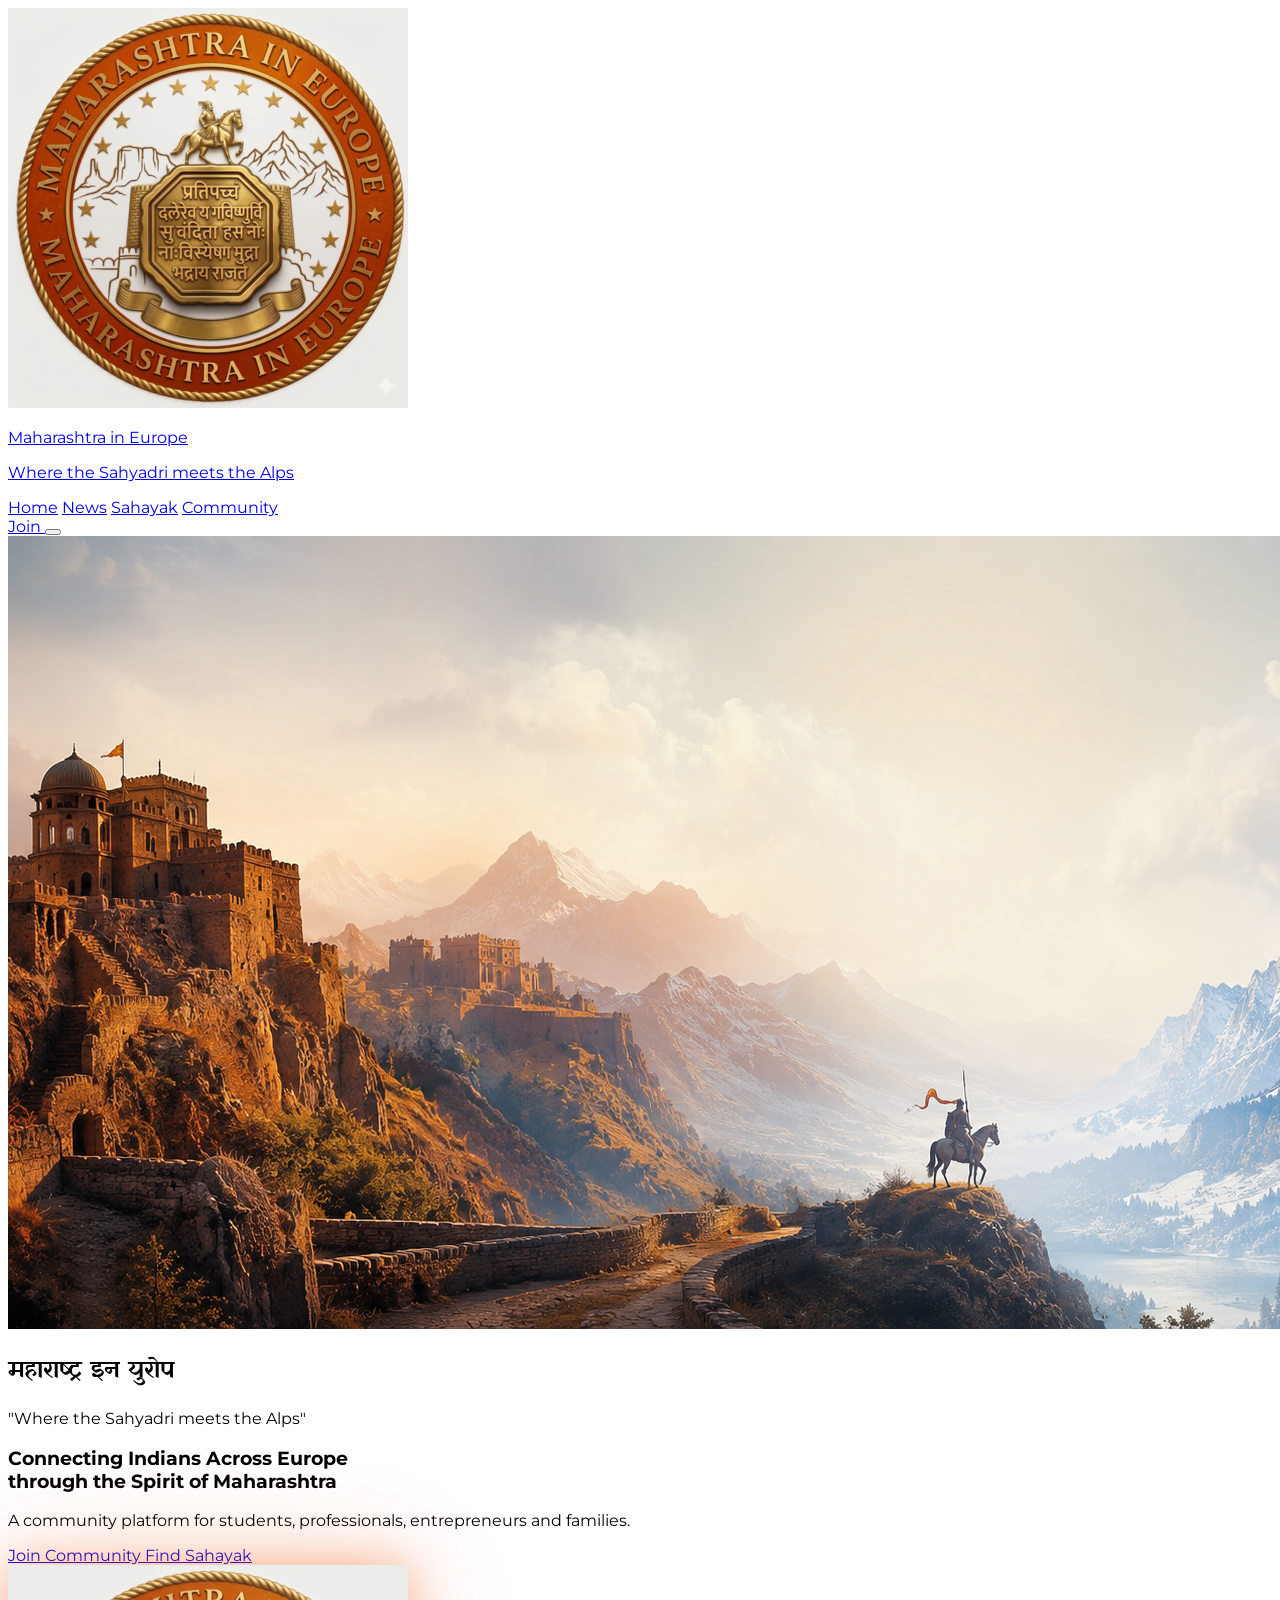
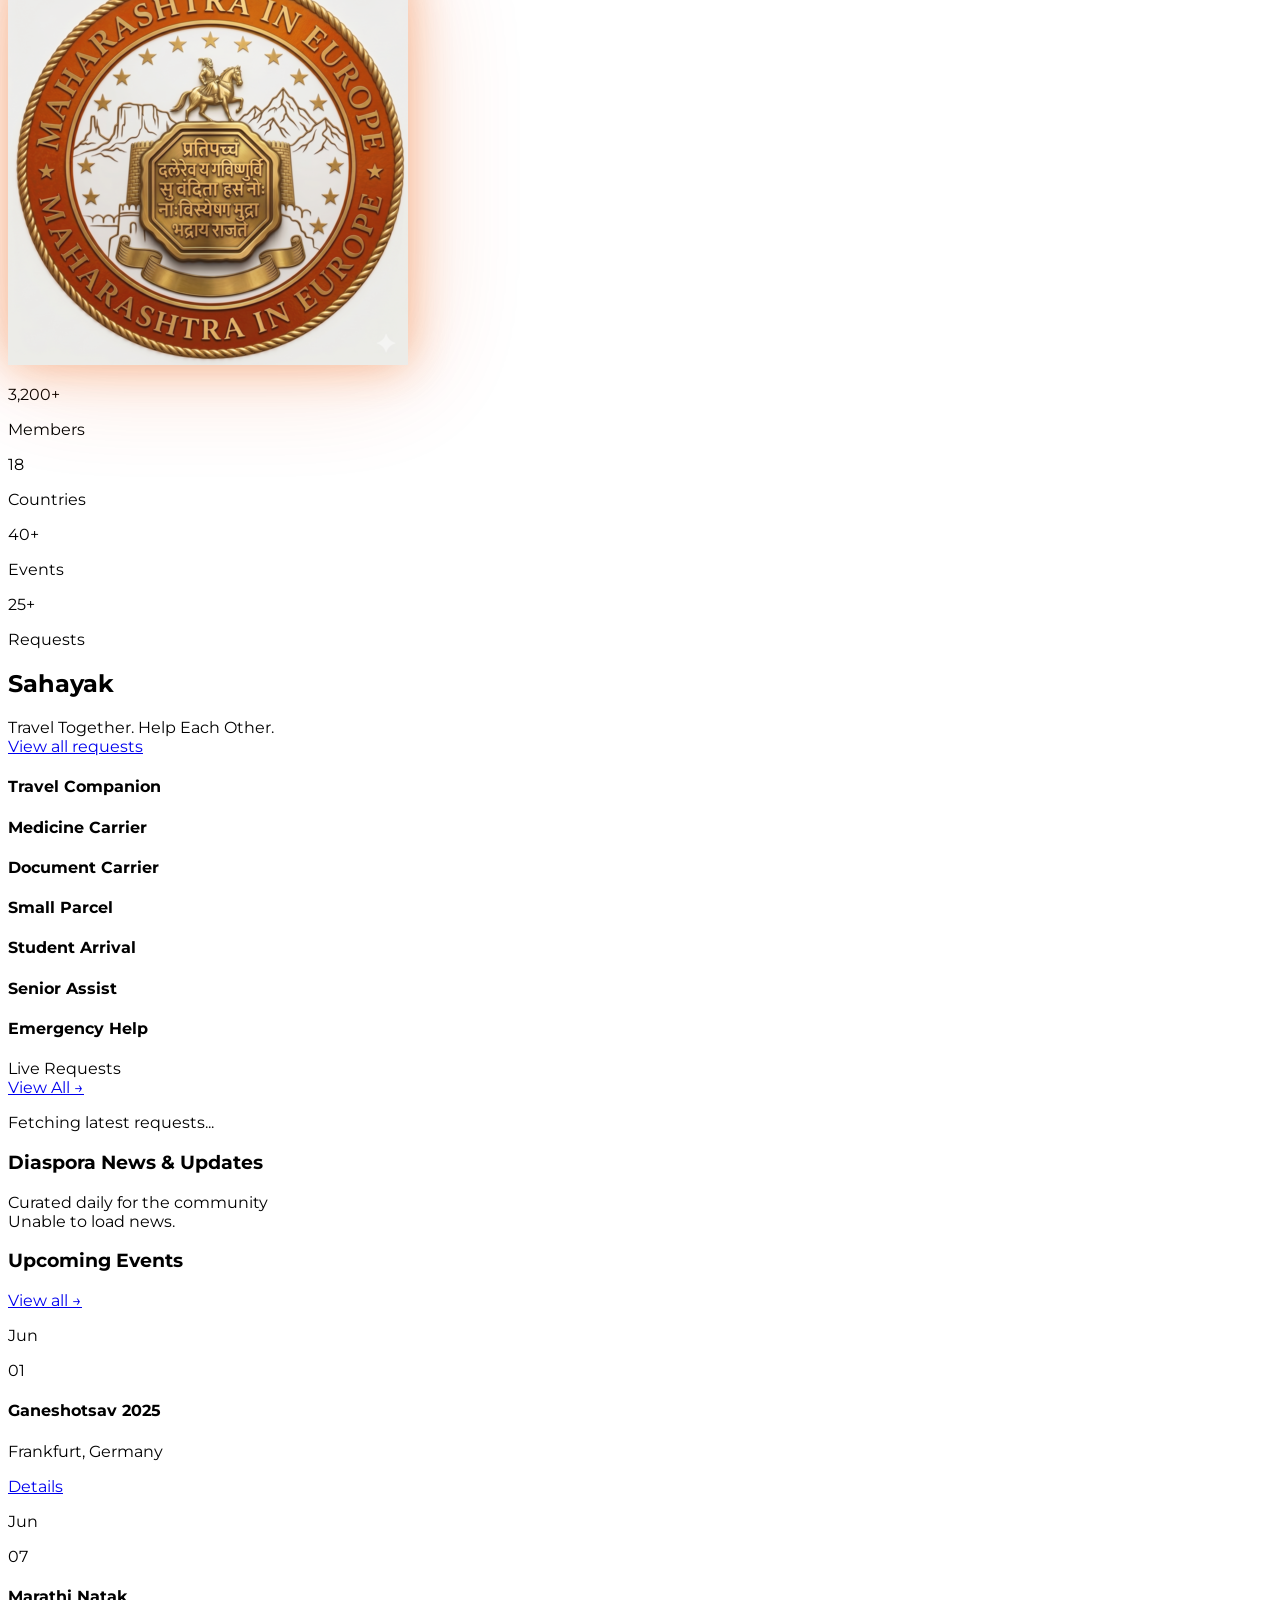
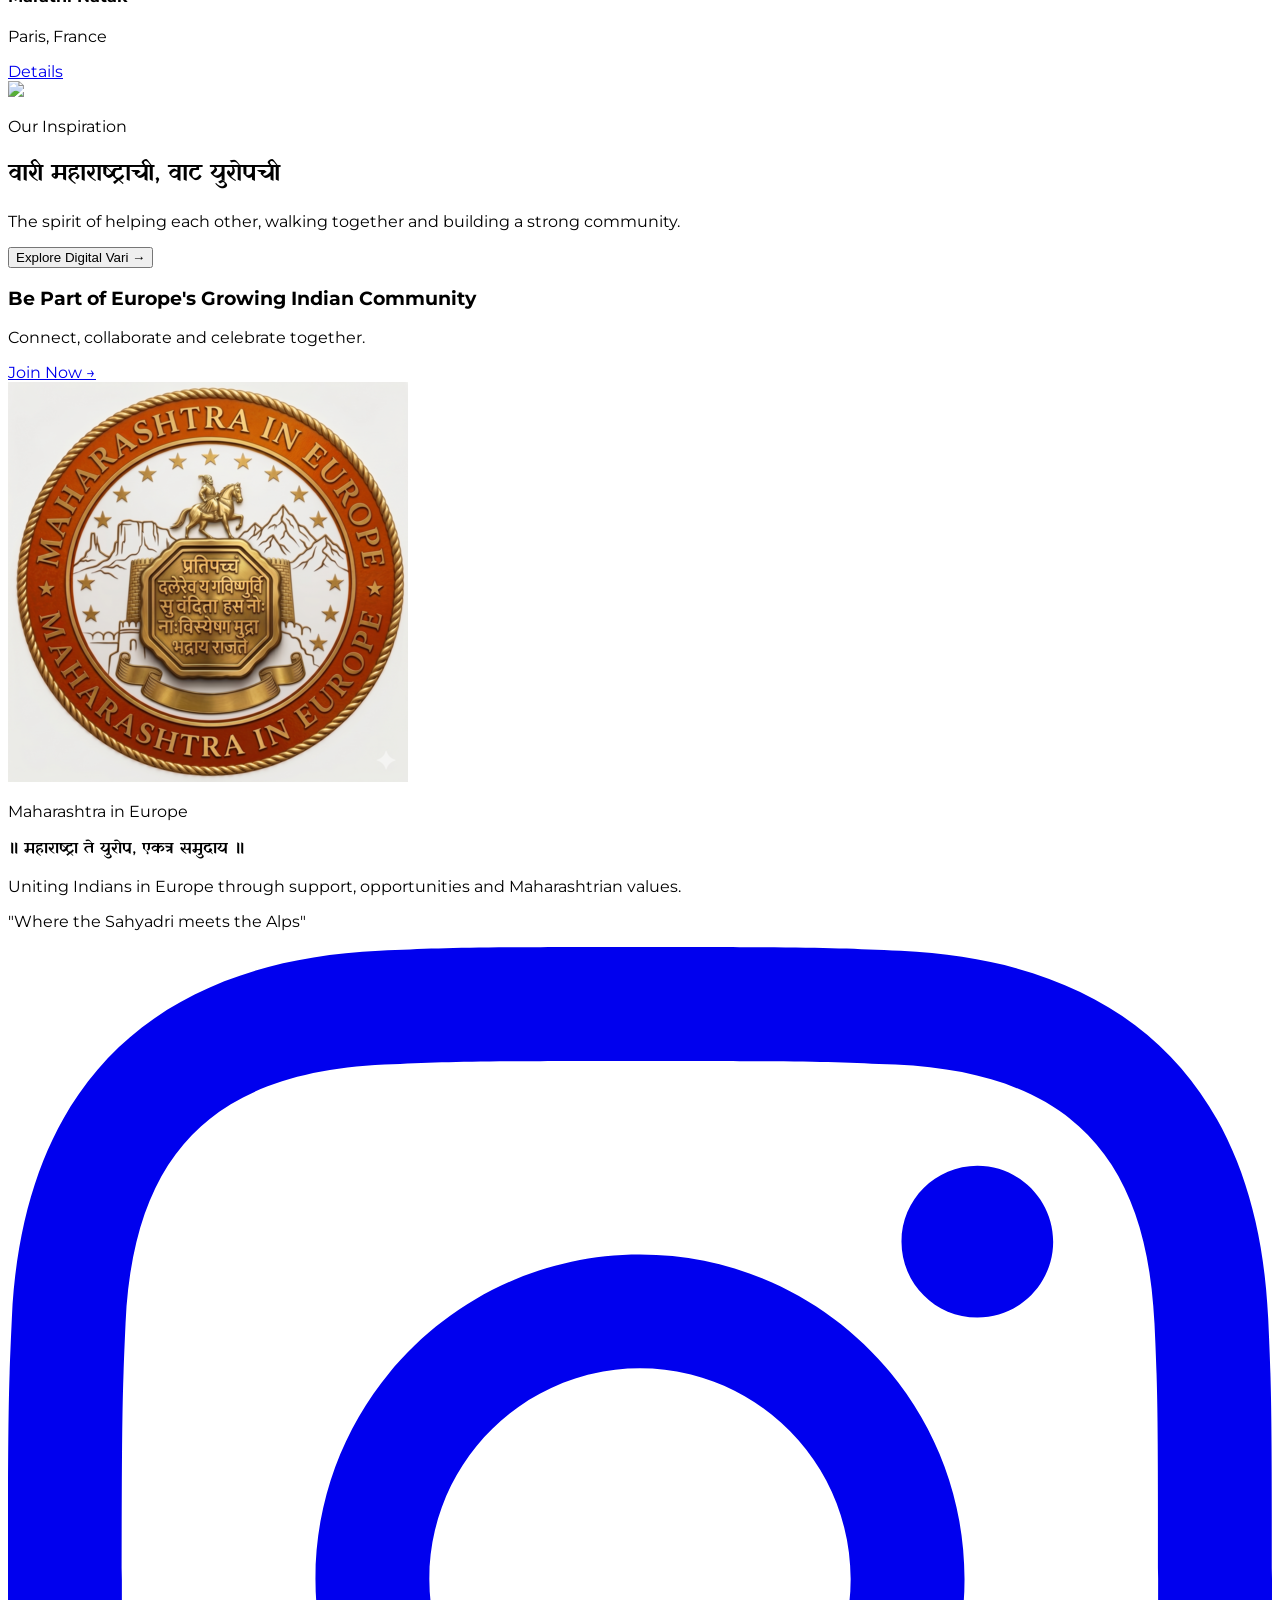
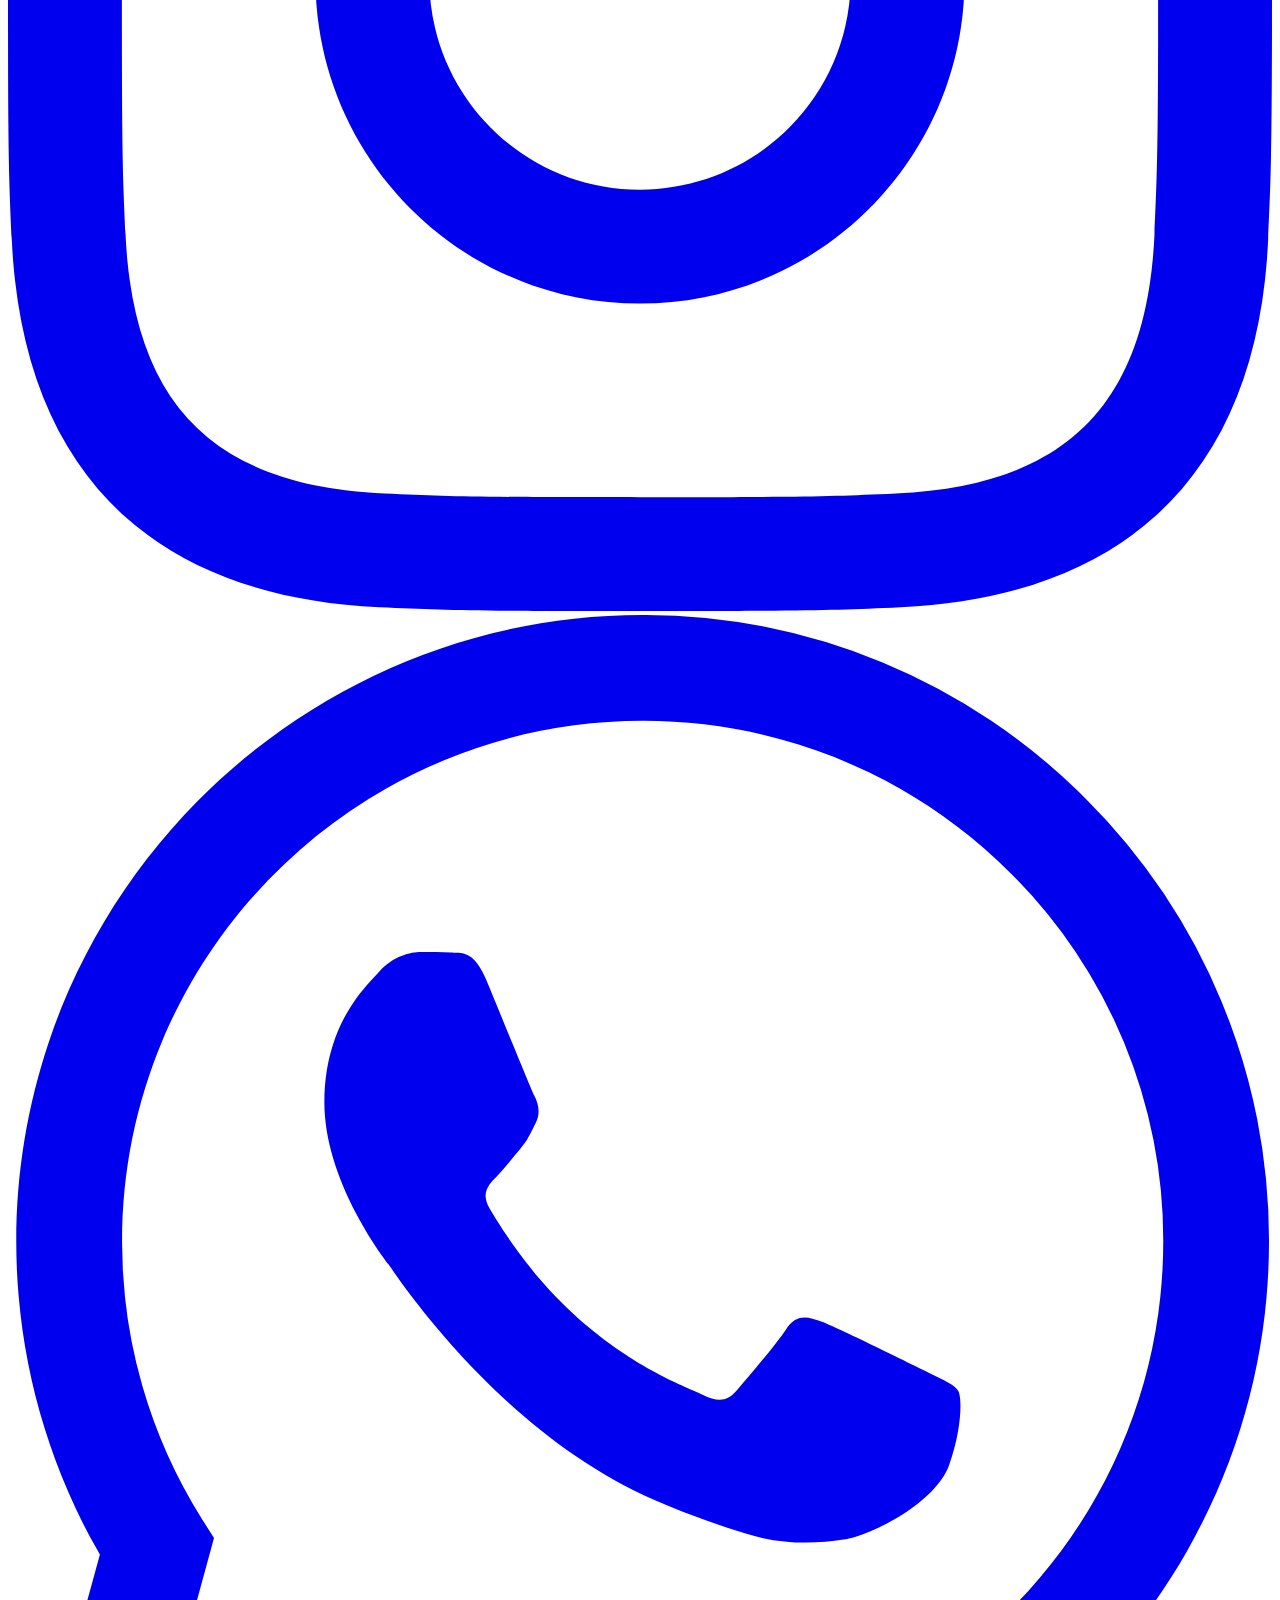
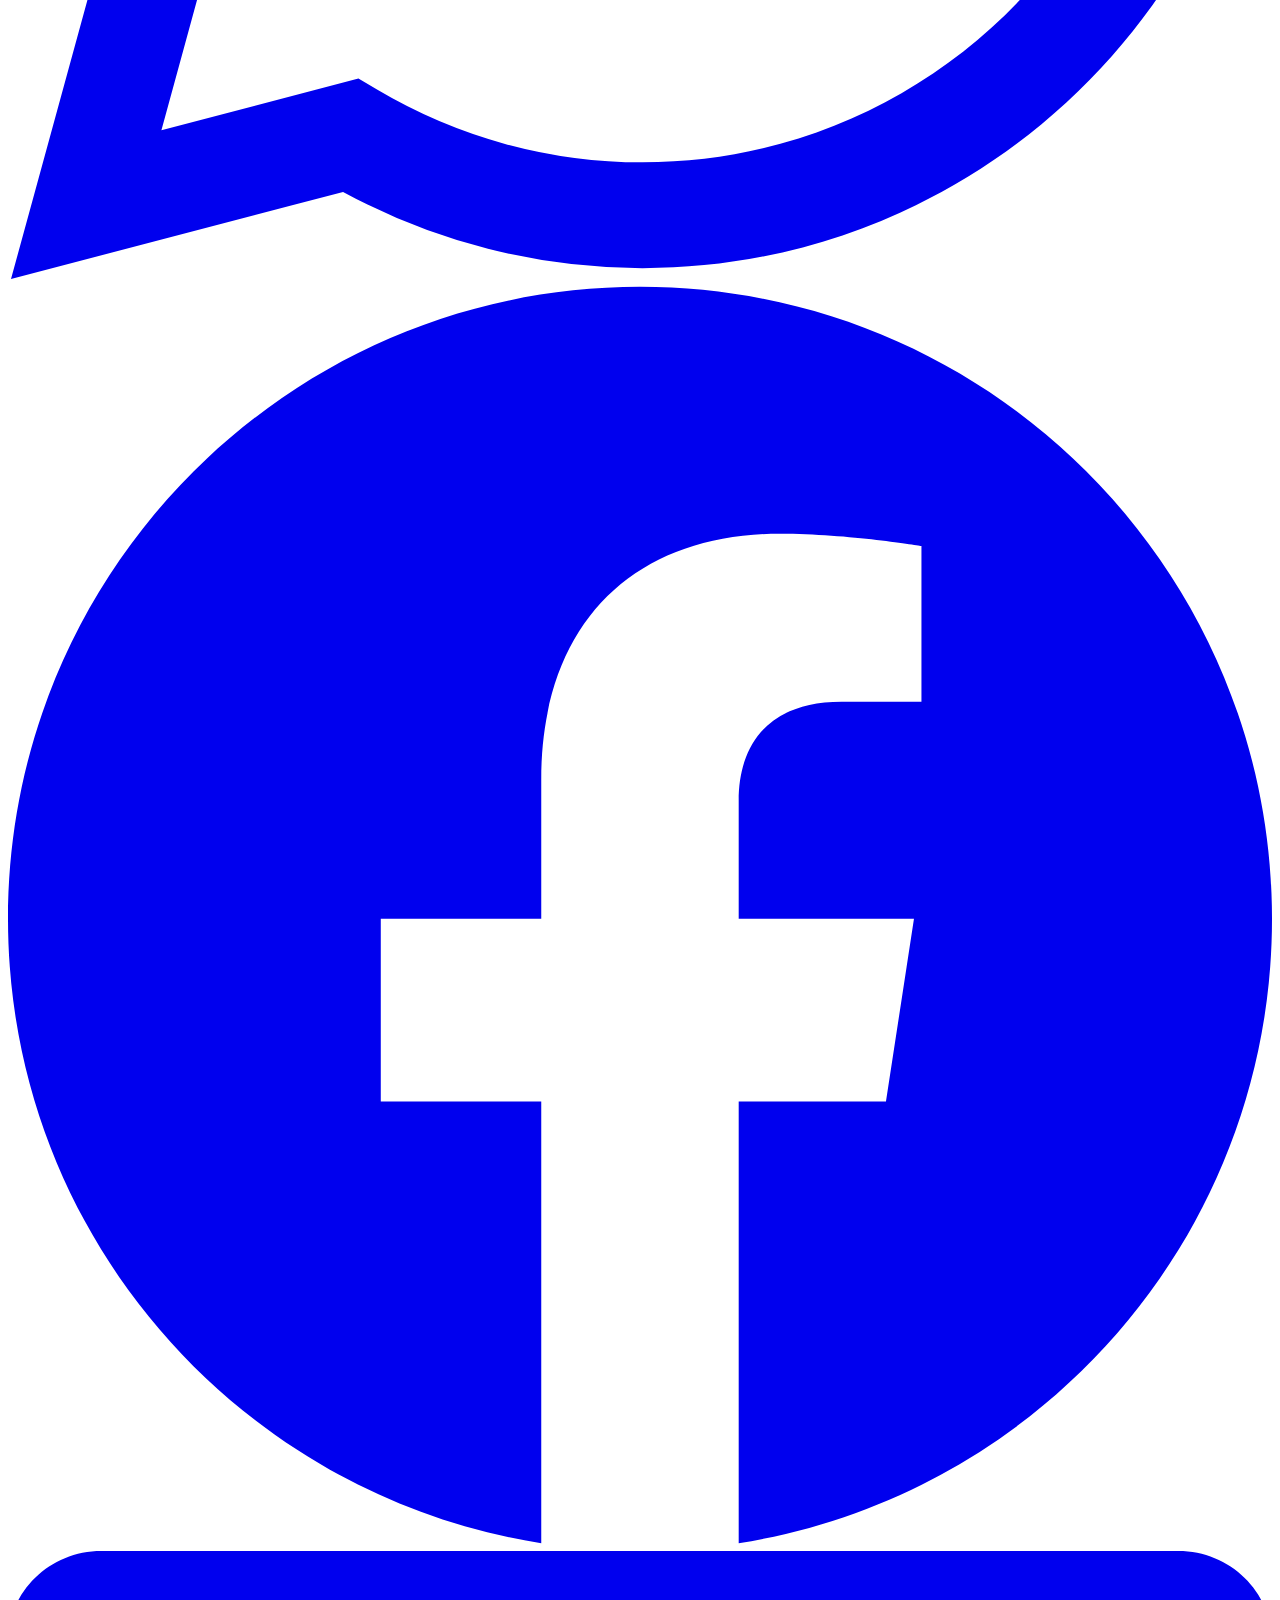
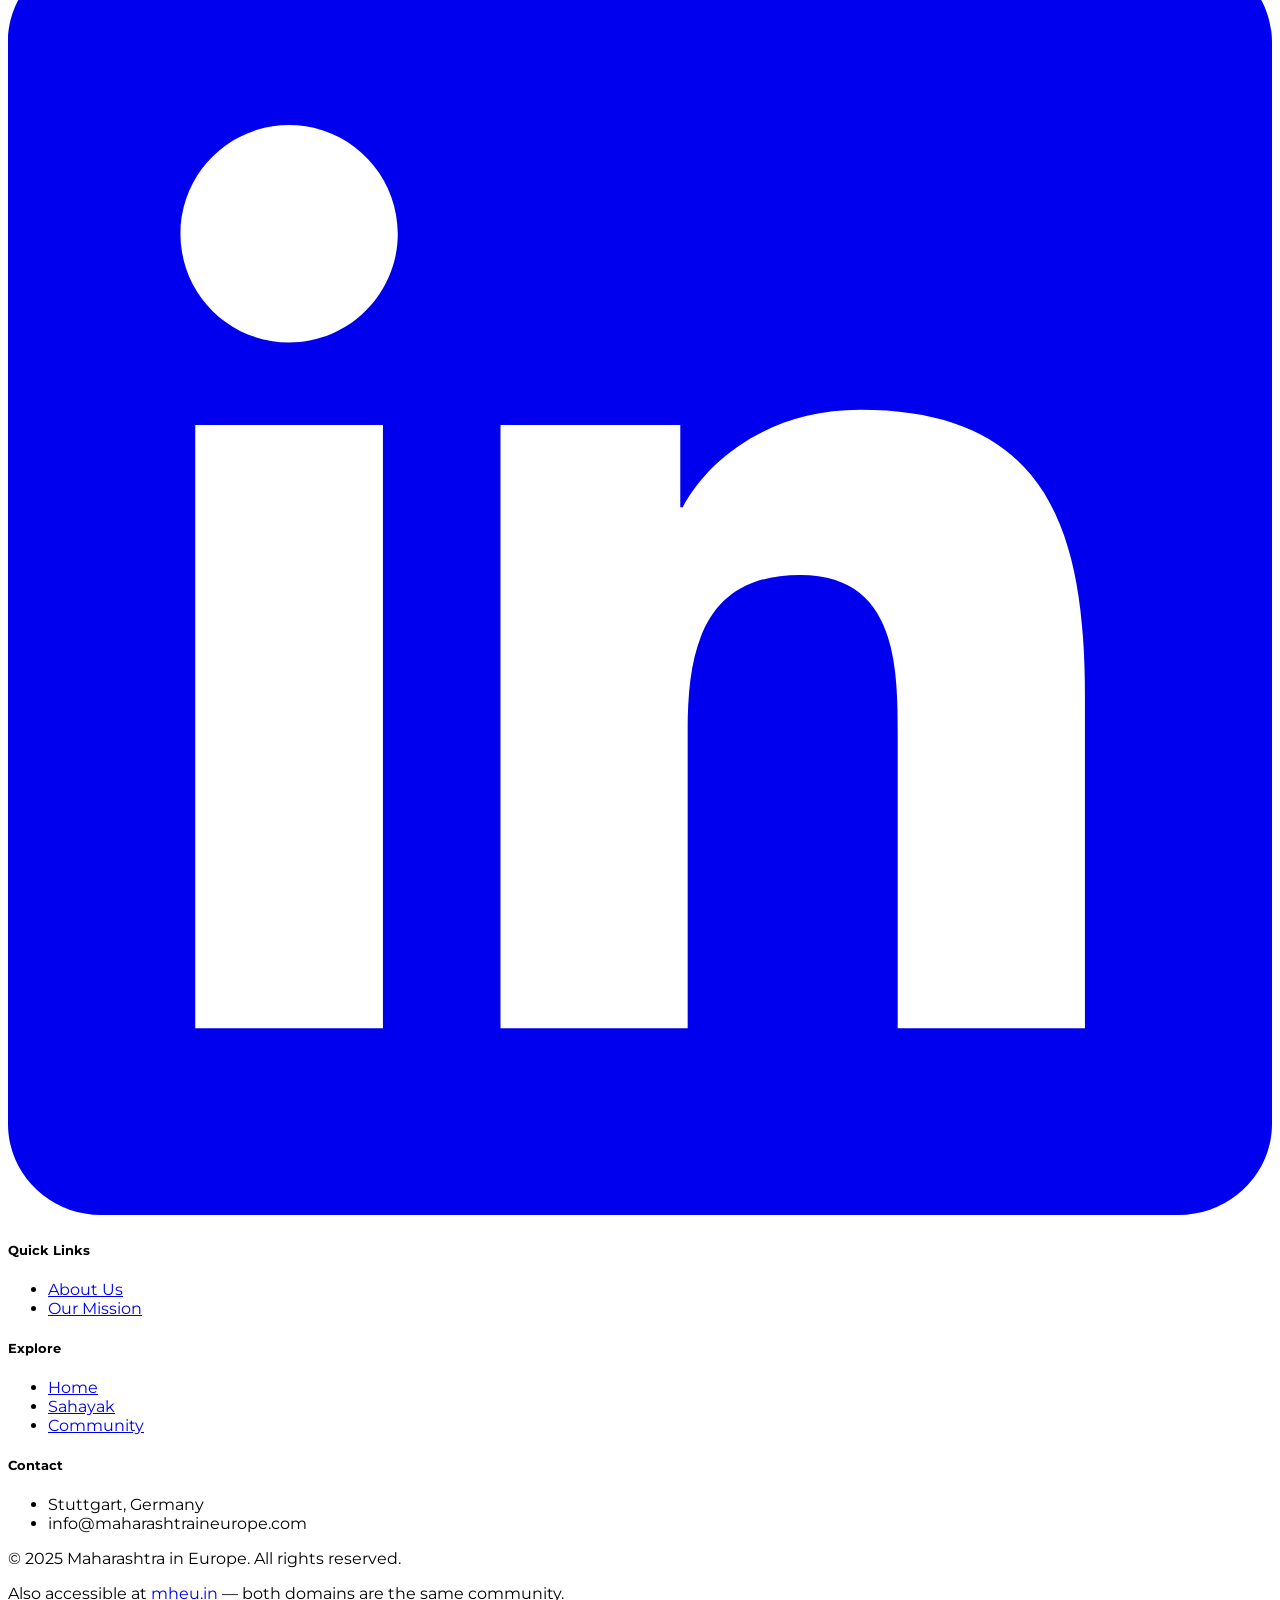
==== index.html @ b70b103e "sahayak update card" ====
<!DOCTYPE html>
<html lang="en">

<head>
    <meta charset="UTF-8">
    <meta name="viewport" content="width=device-width, initial-scale=1.0">
    <meta name="google-site-verification" content="wsmQLW2_pLG4c_HpZyT9VImdhASMoyEJ-IaETfawFTU" />
    <meta name="description"
        content="The definitive digital hub for Marathi expats across Europe. Where the Sahyadri meets the Alps." />
    <title>Maharashtra in Europe | Where the Sahyadri Meets the Alps</title>

    <!-- Open Graph / Facebook / WhatsApp -->
    <meta property="og:type" content="website">
    <meta property="og:url" content="https://maharashtraineurope.com/">
    <meta property="og:title" content="Maharashtra in Europe | Connecting Indians Across Europe">
    <meta property="og:description"
        content="A community platform for Indians in Europe, hosted by the Marathi community. Join us for travel, visa, and professional help.">
    <meta property="og:image" content="https://maharashtraineurope.com/assets/og-image.png">

    <!-- Twitter -->
    <meta property="twitter:card" content="summary_large_image">
    <meta property="twitter:url" content="https://maharashtraineurope.com/">
    <meta property="twitter:title" content="Maharashtra in Europe | Connecting Indians Across Europe">
    <meta property="twitter:description"
        content="A community platform for Indians in Europe, hosted by the Marathi community.">
    <meta property="twitter:image" content="https://maharashtraineurope.com/assets/og-image.png">

    <!-- SEO & Tab Icons -->
    <link rel="icon" type="image/x-icon" href="favicon.ico">
    <link rel="icon" type="image/png" sizes="192x192" href="assets/icon-192.png">
    <link rel="apple-touch-icon" href="assets/apple-touch-icon.png">

    <!-- Global Design System -->
    <link rel="stylesheet" href="assets/style.css">

    <!-- External Dependencies -->
    <script src="https://cdn.tailwindcss.com"></script>
    <link rel="preconnect" href="https://fonts.googleapis.com">
    <link rel="preconnect" href="https://fonts.gstatic.com" crossorigin>
    <link
        href="https://fonts.googleapis.com/css2?family=Montserrat:ital,wght@0,300;0,400;0,500;0,600;0,700;0,800;1,400;1,500;1,600;1,700&family=Yatra+One&display=swap"
        rel="stylesheet">
    <script src="https://unpkg.com/lucide@latest"></script>
</head>

<body class="bg-gray-50 text-gray-800">

    <!-- 1. NAVIGATION — injected by assets/navigation.js -->

    <!-- 2. HERO SECTION -->
    <section class="relative py-12 md:py-24 px-6 overflow-hidden text-white">
        <div class="absolute inset-0 z-0">
            <img src="assets/hero.png" alt="Maharashtra to Europe" class="w-full h-full object-cover">
            <div class="absolute inset-0 hero-overlay"></div>
        </div>

        <div class="max-w-7xl mx-auto relative z-10">
            <div class="flex flex-col md:flex-row items-center gap-8 md:gap-14 text-center md:text-left">

                <!-- Text content -->
                <div class="flex-1 order-2 md:order-1">
                    <h2 class="marathi text-4xl md:text-6xl font-bold text-orange-400 mb-3 drop-shadow-lg">महाराष्ट्र इन युरोप</h2>
                    <p class="text-orange-300 italic text-lg md:text-2xl font-semibold mb-5 drop-shadow-md tracking-wide">
                        "Where the Sahyadri meets the Alps"
                    </p>
                    <h3 class="text-xl md:text-3xl font-bold mb-6 leading-tight drop-shadow-md">Connecting Indians Across
                        Europe <br class="hidden md:block">through the Spirit of Maharashtra</h3>
                    <p class="text-gray-200 mb-8 text-base md:text-lg max-w-lg mx-auto md:mx-0 opacity-90">A community platform
                        for students, professionals, entrepreneurs and families.</p>
                    <div class="flex flex-col sm:flex-row justify-center md:justify-start gap-4">
                        <a href="https://www.instagram.com/mheu.in?igsh=cDcwYnozOGRvNTRm&utm_source=qr" target="_blank"
                            class="bg-orange-600 text-white px-8 py-3 rounded-lg font-bold flex items-center justify-center gap-2 hover:bg-orange-700 transition shadow-xl">
                            <i data-lucide="users" class="w-5 h-5"></i> Join Community
                        </a>
                        <a href="/sahayak/"
                            class="bg-white text-gray-800 px-8 py-3 rounded-lg font-bold flex items-center justify-center gap-2 hover:bg-gray-100 transition shadow-xl">
                            <i data-lucide="hand-helping" class="w-5 h-5 text-orange-600"></i> Find Sahayak
                        </a>
                    </div>
                </div>

                <!-- Large logo — Option C -->
                <div class="order-1 md:order-2 flex-shrink-0">
                    <div class="relative inline-block">
                        <div class="absolute inset-0 rounded-full bg-orange-400/20 blur-2xl scale-125"></div>
                        <img src="assets/logo.png" alt="Maharashtra in Europe"
                            class="relative w-36 h-36 md:w-48 md:h-48 object-contain rounded-full"
                            style="filter: drop-shadow(0 0 24px rgba(234,88,12,0.45)) drop-shadow(0 0 60px rgba(234,88,12,0.2)); opacity: 0.95;">
                    </div>
                </div>

            </div>
        </div>
    </section>

    <!-- 3. COMMUNITY PULSE -->
    <section class="max-w-7xl mx-auto -mt-8 md:-mt-12 px-4 md:px-6 relative z-20">
        <div class="grid grid-cols-2 md:grid-cols-4 gap-3 md:gap-4">
            <div
                class="bg-white p-4 md:p-6 rounded-2xl flex items-center gap-3 md:gap-4 shadow-lg border border-gray-100">
                <div class="bg-orange-100 p-2 md:p-3 rounded-full text-orange-600"><i data-lucide="users"
                        class="w-4 h-4 md:w-5 md:h-5"></i></div>
                <div>
                    <p class="text-lg md:text-xl font-bold">3,200+</p>
                    <p class="text-[10px] md:text-xs text-gray-500 uppercase">Members</p>
                </div>
            </div>
            <div
                class="bg-white p-4 md:p-6 rounded-2xl flex items-center gap-3 md:gap-4 shadow-lg border border-gray-100">
                <div class="bg-orange-100 p-2 md:p-3 rounded-full text-orange-600"><i data-lucide="globe"
                        class="w-4 h-4 md:w-5 md:h-5"></i></div>
                <div>
                    <p class="text-lg md:text-xl font-bold">18</p>
                    <p class="text-[10px] md:text-xs text-gray-500 uppercase">Countries</p>
                </div>
            </div>
            <div
                class="bg-white p-4 md:p-6 rounded-2xl flex items-center gap-3 md:gap-4 shadow-lg border border-gray-100">
                <div class="bg-orange-100 p-2 md:p-3 rounded-full text-orange-600"><i data-lucide="calendar"
                        class="w-4 h-4 md:w-5 md:h-5"></i></div>
                <div>
                    <p class="text-lg md:text-xl font-bold">40+</p>
                    <p class="text-[10px] md:text-xs text-gray-500 uppercase">Events</p>
                </div>
            </div>
            <div
                class="bg-white p-4 md:p-6 rounded-2xl flex items-center gap-3 md:gap-4 shadow-lg border border-gray-100">
                <div class="bg-orange-100 p-2 md:p-3 rounded-full text-orange-600"><i data-lucide="heart"
                        class="w-4 h-4 md:w-5 md:h-5"></i></div>
                <div>
                    <p class="text-lg md:text-xl font-bold">25+</p>
                    <p class="text-[10px] md:text-xs text-gray-500 uppercase">Requests</p>
                </div>
            </div>
        </div>
    </section>

    <!-- 4. SAHAYAK SERVICES -->
    <section class="max-w-7xl mx-auto py-12 md:py-20 px-4 md:px-6">
        <div class="flex flex-col md:flex-row justify-between items-center mb-8 gap-4">
            <div class="flex items-center gap-2 text-center md:text-left">
                <i data-lucide="hand-helping" class="text-orange-600"></i>
                <h2 class="text-xl font-bold uppercase tracking-wide">Sahayak</h2>
                <span class="text-gray-500 ml-2 font-normal hidden sm:inline">Travel Together. Help Each Other.</span>
            </div>
            <a href="/sahayak/" class="text-orange-600 text-sm font-semibold flex items-center gap-1">View all requests
                <i data-lucide="arrow-right" class="w-4 h-4"></i></a>
        </div>
        <div class="grid grid-cols-2 md:grid-cols-7 gap-3 md:gap-4">
            <div
                class="bg-white p-4 md:p-6 rounded-2xl text-center border border-gray-100 shadow-sm hover:shadow-md transition cursor-pointer group">
                <div
                    class="bg-blue-50 w-10 h-10 md:w-12 md:h-12 rounded-full flex items-center justify-center mx-auto mb-3 text-blue-600 group-hover:bg-blue-600 group-hover:text-white transition">
                    <i data-lucide="plane" class="w-5 h-5"></i>
                </div>
                <h4 class="font-bold text-[11px] md:text-xs">Travel Companion</h4>
            </div>
            <div
                class="bg-white p-4 md:p-6 rounded-2xl text-center border border-gray-100 shadow-sm hover:shadow-md transition cursor-pointer group">
                <div
                    class="bg-green-50 w-10 h-10 md:w-12 md:h-12 rounded-full flex items-center justify-center mx-auto mb-3 text-green-600 group-hover:bg-green-600 group-hover:text-white transition">
                    <i data-lucide="pill" class="w-5 h-5"></i>
                </div>
                <h4 class="font-bold text-[11px] md:text-xs">Medicine Carrier</h4>
            </div>
            <div
                class="bg-white p-4 md:p-6 rounded-2xl text-center border border-gray-100 shadow-sm hover:shadow-md transition cursor-pointer group">
                <div
                    class="bg-purple-50 w-10 h-10 md:w-12 md:h-12 rounded-full flex items-center justify-center mx-auto mb-3 text-purple-600 group-hover:bg-purple-600 group-hover:text-white transition">
                    <i data-lucide="file-text" class="w-5 h-5"></i>
                </div>
                <h4 class="font-bold text-[11px] md:text-xs">Document Carrier</h4>
            </div>
            <div
                class="bg-white p-4 md:p-6 rounded-2xl text-center border border-gray-100 shadow-sm hover:shadow-md transition cursor-pointer group">
                <div
                    class="bg-orange-50 w-10 h-10 md:w-12 md:h-12 rounded-full flex items-center justify-center mx-auto mb-3 text-orange-600 group-hover:bg-orange-600 group-hover:text-white transition">
                    <i data-lucide="package" class="w-5 h-5"></i>
                </div>
                <h4 class="font-bold text-[11px] md:text-xs">Small Parcel</h4>
            </div>
            <div
                class="bg-white p-4 md:p-6 rounded-2xl text-center border border-gray-100 shadow-sm hover:shadow-md transition cursor-pointer group">
                <div
                    class="bg-indigo-50 w-10 h-10 md:w-12 md:h-12 rounded-full flex items-center justify-center mx-auto mb-3 text-indigo-600 group-hover:bg-indigo-600 group-hover:text-white transition">
                    <i data-lucide="graduation-cap" class="w-5 h-5"></i>
                </div>
                <h4 class="font-bold text-[11px] md:text-xs">Student Arrival</h4>
            </div>
            <div
                class="bg-white p-4 md:p-6 rounded-2xl text-center border border-gray-100 shadow-sm hover:shadow-md transition cursor-pointer group">
                <div
                    class="bg-red-50 w-10 h-10 md:w-12 md:h-12 rounded-full flex items-center justify-center mx-auto mb-3 text-red-600 group-hover:bg-red-600 group-hover:text-white transition">
                    <i data-lucide="user-check" class="w-5 h-5"></i>
                </div>
                <h4 class="font-bold text-[11px] md:text-xs">Senior Assist</h4>
            </div>
            <div
                class="bg-white p-4 md:p-6 rounded-2xl text-center border border-gray-100 shadow-sm hover:shadow-md transition cursor-pointer group">
                <div
                    class="bg-gray-100 w-10 h-10 md:w-12 md:h-12 rounded-full flex items-center justify-center mx-auto mb-3 text-gray-600 group-hover:bg-gray-600 group-hover:text-white transition">
                    <i data-lucide="shield-alert" class="w-5 h-5"></i>
                </div>
                <h4 class="font-bold text-[11px] md:text-xs">Emergency Help</h4>
            </div>
        </div>
    </section>

    <!-- 5. LIVE REQUESTS (Automated) -->
    <section class="max-w-7xl mx-auto py-6 px-4 md:px-6">
        <div class="bg-white p-4 rounded-2xl border border-gray-200 shadow-sm">
            <div class="flex items-center justify-between mb-4">
                <div class="flex items-center gap-2 font-bold text-sm">
                    Live Requests <span class="w-2 h-2 bg-green-500 rounded-full animate-pulse"></span>
                </div>
                <a href="/sahayak/"
                    class="text-orange-600 text-[10px] font-bold border border-orange-600 px-2 py-1 rounded-full">View
                    All &rarr;</a>
            </div>
            <div id="live-requests-container" class="flex gap-4 overflow-x-auto custom-scrollbar pb-2 text-xs">
                <p class="text-gray-400 italic">Fetching latest requests...</p>
            </div>
        </div>
    </section>

    <!-- 6. NEWS (Automated from Google Sheet) -->
    <section id="diaspora-news" class="max-w-7xl mx-auto py-12 md:py-16 px-4 md:px-6">
        <div class="flex justify-between items-center mb-8">
            <h3 class="font-bold text-lg">Diaspora News &amp; Updates</h3>
            <span class="text-xs text-gray-400 italic hidden sm:block">Curated daily for the community</span>
        </div>
        <div id="news-container" class="grid grid-cols-1 md:grid-cols-3 gap-6">
            <div class="col-span-full text-center py-10 text-gray-400">Loading latest updates...</div>
        </div>
    </section>

    <!-- 7. EVENTS -->
    <section class="max-w-7xl mx-auto py-12 md:py-16 px-4 md:px-6 border-t border-gray-100">
        <div class="flex justify-between items-center mb-8">
            <h3 class="font-bold text-lg">Upcoming Events</h3>
            <a href="#" class="text-orange-600 text-xs font-bold uppercase">View all &rarr;</a>
        </div>
        <div class="grid grid-cols-1 md:grid-cols-2 gap-4">
            <div class="flex items-center justify-between bg-white p-4 rounded-xl border border-gray-100 shadow-sm">
                <div class="flex gap-4 items-center">
                    <div class="text-center bg-orange-50 p-2 rounded-lg min-w-[50px]">
                        <p class="text-[10px] font-bold text-orange-600 uppercase">Jun</p>
                        <p class="text-lg font-bold">01</p>
                    </div>
                    <div>
                        <h4 class="text-sm font-bold">Ganeshotsav 2025</h4>
                        <p class="text-xs text-gray-500">Frankfurt, Germany</p>
                    </div>
                </div>
                <a href="#" class="text-orange-600 text-xs font-semibold flex items-center gap-1">Details <i
                        data-lucide="arrow-right" class="w-3 h-3"></i></a>
            </div>
            <div class="flex items-center justify-between bg-white p-4 rounded-xl border border-gray-100 shadow-sm">
                <div class="flex gap-4 items-center">
                    <div class="text-center bg-orange-50 p-2 rounded-lg min-w-[50px]">
                        <p class="text-[10px] font-bold text-orange-600 uppercase">Jun</p>
                        <p class="text-lg font-bold">07</p>
                    </div>
                    <div>
                        <h4 class="text-sm font-bold">Marathi Natak</h4>
                        <p class="text-xs text-gray-500">Paris, France</p>
                    </div>
                </div>
                <a href="#" class="text-orange-600 text-xs font-semibold flex items-center gap-1">Details <i
                        data-lucide="arrow-right" class="w-3 h-3"></i></a>
            </div>
        </div>
    </section>

    <!-- 9. DIGITAL VARI -->
    <section class="max-w-7xl mx-auto my-12 md:my-16 px-4 md:px-6">
        <div
            class="bg-orange-100 rounded-3xl p-6 md:p-12 flex flex-col md:flex-row items-center gap-8 overflow-hidden relative text-center md:text-left">
            <img src="https://via.placeholder.com/400x200?text=Cultural+Art"
                class="w-full md:w-1/3 rounded-xl shadow-lg">
            <div>
                <p class="text-gray-600 font-medium uppercase text-[10px] mb-2">Our Inspiration</p>
                <h2 class="marathi text-3xl md:text-4xl font-bold text-orange-600 mb-4">वारी महाराष्ट्राची, वाट युरोपची
                </h2>
                <p class="text-gray-700 mb-6 text-sm md:text-base max-w-md mx-auto md:mx-0">The spirit of helping each
                    other, walking together and building a strong community.</p>
                <button
                    class="bg-orange-600 text-white px-6 py-3 rounded-lg font-bold hover:bg-orange-700 transition">Explore
                    Digital Vari &rarr;</button>
            </div>
        </div>
    </section>

    <!-- 10. CTA -->
    <section class="bg-orange-600 py-8 px-6 text-white overflow-hidden">
        <div
            class="max-w-7xl mx-auto flex flex-col md:flex-row items-center justify-between gap-6 text-center md:text-left">
            <div class="flex items-center gap-4">
                <i data-lucide="users" class="w-8 h-8 md:w-10 md:h-10"></i>
                <div>
                    <h3 class="text-lg md:text-xl font-bold leading-tight">Be Part of Europe's Growing Indian Community
                    </h3>
                    <p class="text-orange-100 text-xs md:text-sm">Connect, collaborate and celebrate together.</p>
                </div>
            </div>
            <a href="https://www.instagram.com/mheu.in?igsh=cDcwYnozOGRvNTRm&utm_source=qr" target="_blank"
                class="bg-white text-orange-600 px-6 py-3 rounded-full font-bold hover:bg-orange-50 transition shadow-lg">Join
                Now &rarr;</a>
        </div>
    </section>

    <!-- 11. FOOTER — injected by assets/navigation.js -->

    <!-- TRAFFIC TRACKING SCRIPT (GoatCounter) -->
    <script data-goatcounter="https://maharashtraineurope.goatcounter.com/count" async
        src="//gc.zgo.at/count.js"></script>

    <!-- Shared Navigation & Footer Component -->
    <script src="assets/navigation.js"></script>

    <script>
        /* ─────────────────────────────────────────
           AUTOMATION ENGINE
        ───────────────────────────────────────── */
        const SAHAYAK_CSV_URL = 'https://docs.google.com/spreadsheets/d/e/2PACX-1vQ4VhZY3eQJlzyET99mCG13Rwz41RKSOAaVDS1gfOgUl7DMDNDTf8bQz7EcnLvCUo_LZVSOTcn7D5Pd/pub?gid=1005612043&single=true&output=csv';
        const NEWS_CSV_URL = 'https://docs.google.com/spreadsheets/d/e/2PACX-1vRHj64l9BrO33D_AZI8XejTV7wTGf1Iqu14n2fY_K0kAQmZ5_jCGs96vO-In8LgkDyTtIKTZp2fFQjt/pub?gid=0&single=true&output=csv';

        function parseCSV(text) {
            const rows = []; let row = [], cur = '', inQ = false;
            for (let i = 0; i < text.length; i++) {
                const c = text[i];
                if (inQ) { if (c === '"') { if (text[i + 1] === '"') { cur += '"'; i++; } else inQ = false; } else cur += c; }
                else { if (c === '"') inQ = true; else if (c === ',') { row.push(cur); cur = ''; } else if (c === '\n') { row.push(cur); rows.push(row); row = []; cur = ''; } else cur += c; }
            }
            if (cur.length || row.length) { row.push(cur); rows.push(row); }
            if (rows.length < 2) return [];
            const headers = rows[0].map(h => h.trim().toLowerCase().replace(/\s+/g, '_').replace(/[^\w]/g, ''));
            return rows.slice(1).map(cols => {
                const obj = {}; headers.forEach((h, i) => obj[h] = (cols[i] || '').trim());
                return obj;
            }).filter(r => r.name || r.title);
        }

        async function loadSahayakTicker() {
            try {
                const res = await fetch(SAHAYAK_CSV_URL);
                const text = await res.text();
                // Filter to only active (non-expired) listings, same logic as sahayak page
                function parseTickerDate(dateStr) {
                    if (!dateStr) return null;
                    const m = dateStr.match(/^(\d{1,2})\/(\d{1,2})\/(\d{4})$/);
                    if (m) { const d = new Date(+m[3], +m[2] - 1, +m[1]); return isNaN(d) ? null : d; }
                    const d = new Date(dateStr); return isNaN(d) ? null : d;
                }
                const today = new Date(new Date().toDateString());
                const data = parseCSV(text)
                    .filter(r => { const d = parseTickerDate(r.travel_date); return !d || d >= today; })
                    .slice(0, 5);
                const container = document.getElementById('live-requests-container');
                if (!data.length) {
                    container.innerHTML = '<p class="text-gray-400 italic">No active requests right now.</p>';
                    return;
                }
                container.innerHTML = data.map(r => {
                    const dir = r.direction || 'Europe to India';
                    const from = dir === 'India to Europe' ? r.city_in_india : r.city_in_europe;
                    const to = dir === 'India to Europe' ? r.city_in_europe : r.city_in_india;
                    const help = (r.what_kind_of_help || 'Help').split(',')[0];
                    return `<div class="flex items-center gap-3 whitespace-nowrap bg-orange-50 p-2 rounded-lg border border-orange-100"><div class="p-1 bg-white rounded-full text-orange-600"><i data-lucide="plane" class="w-3 h-3"></i></div><span><strong>${from} &rarr; ${to}</strong> <span class="text-gray-400 ml-1">${help}</span></span><span class="text-orange-600 font-semibold ml-2">${r.travel_date || 'TBA'}</span></div>`;
                }).join('');
                lucide.createIcons();
            } catch (e) { console.error(e); }
        }

        async function loadNews() {
            const container = document.getElementById('news-container');
            if (!NEWS_CSV_URL) {
                const samples = [
                    { title: 'Visa Rule Update 2025', desc: 'New guidelines issued for Indian students traveling to Germany. Check eligibility.', link: '#', tag: 'Visa' },
                    { title: 'Marathi Cultural Fest', desc: 'Upcoming cultural meet-up in Paris this Sunday. All are welcome!', link: '#', tag: 'Community' },
                    { title: 'Job Market Trends', desc: 'Rising demand for IT professionals in the Netherlands. Guide inside.', link: '#', tag: 'Careers' }
                ];
                container.innerHTML = samples.map(n => `
                    <div class="bg-white p-6 rounded-2xl border border-gray-100 shadow-sm hover:shadow-md transition">
                        <span class="text-[10px] font-bold text-orange-600 uppercase bg-orange-50 px-2 py-1 rounded mb-3 inline-block">${n.tag}</span>
                        <h4 class="font-bold text-gray-900 mb-2">${n.title}</h4>
                        <p class="text-xs text-gray-500 mb-4 leading-relaxed">${n.desc}</p>
                        <a href="${n.link}" class="text-xs font-bold text-orange-600 flex items-center gap-1">Read More <i data-lucide="arrow-right" class="w-3 h-3"></i></a>
                    </div>
                `).join('');
                lucide.createIcons();
                return;
            }
            try {
                const res = await fetch(NEWS_CSV_URL);
                const text = await res.text();
                const data = parseCSV(text);
                container.innerHTML = data.map(n => `
                    <div class="bg-white p-6 rounded-2xl border border-gray-100 shadow-sm hover:shadow-md transition">
                        <span class="text-[10px] font-bold text-orange-600 uppercase bg-orange-50 px-2 py-1 rounded mb-3 inline-block">${n.category || 'Update'}</span>
                        <h4 class="font-bold text-gray-900 mb-2">${n.title}</h4>
                        <p class="text-xs text-gray-500 mb-4 leading-relaxed">${n.description || ''}</p>
                        <a href="${n.link}" target="_blank" class="text-xs font-bold text-orange-600 flex items-center gap-1">Read More <i data-lucide="arrow-right" class="w-3 h-3"></i></a>
                    </div>
                `).join('');
                lucide.createIcons();
            } catch (e) { container.innerHTML = 'Unable to load news.'; }
        }

        window.onload = () => {
            loadSahayakTicker();
            loadNews();
            lucide.createIcons();
        };
    </script>
</body>

</html>
---- assets/style.css ----
/* ============================================================
   MAHARASHTRA IN EUROPE — Global Design System
   assets/style.css
   Shared by: index.html · sahayak/index.html · community/index.html
   ============================================================ */

/* ── 1. TYPOGRAPHY ─────────────────────────────────────────── */
body {
    font-family: 'Montserrat', sans-serif;
}

h1, h2, h3, h4, h5, h6, .playfair {
    font-family: 'Montserrat', sans-serif;
}

.marathi {
    font-family: 'Yatra One', system-ui;
    font-weight: 400;
}

/* ── 2. MOBILE MENU ─────────────────────────────────────────── */
#mobile-menu {
    transition: all 0.3s ease-in-out;
    max-height: 0;
    overflow: hidden;
}

#mobile-menu.open {
    max-height: 500px;
}

/* ── 3. CUSTOM SCROLLBAR ────────────────────────────────────── */
.custom-scrollbar::-webkit-scrollbar {
    height: 4px;
}

.custom-scrollbar::-webkit-scrollbar-thumb {
    background: #e2e8f0;
    border-radius: 10px;
}

/* ── 4. HERO STYLES ─────────────────────────────────────────── */

/* Home page hero — uses local hero.png image with dark gradient overlay */
.hero-overlay {
    background: linear-gradient(
        to right,
        rgba(0, 0, 0, 0.7) 0%,
        rgba(0, 0, 0, 0.3) 50%,
        rgba(0, 0, 0, 0) 100%
    );
}

/* Sahayak page hero — orange gradient over a stock plane/travel photo */
.hero-bg-sahayak {
    background: linear-gradient(rgba(234, 88, 12, 0.9), rgba(196, 68, 10, 0.9)),
        url('https://images.unsplash.com/photo-1436491865332-7a61a109c05a?auto=format&fit=crop&w=1600&q=80');
    background-size: cover;
    background-position: center;
}

/* Community page hero — same orange gradient over a Europe cityscape photo */
.hero-bg-community {
    background: linear-gradient(rgba(234, 88, 12, 0.9), rgba(196, 68, 10, 0.9)),
        url('https://images.unsplash.com/photo-1467269204594-9661b1370767?auto=format&fit=crop&w=1600&q=80');
    background-size: cover;
    background-position: center;
}

/* ── 5. D3 MAP (Community page) ─────────────────────────────── */
.map-country {
    fill: #DCDCDC;
    stroke: #fff;
    stroke-width: 0.6px;
    cursor: default;
    transition: fill .15s;
}

.map-country.active {
    fill: #FEE2E2;
    stroke: #fb923c;
    stroke-width: 0.8px;
    cursor: pointer;
}

.map-country.active:hover {
    fill: #fed7aa;
}

.map-country.active.selected {
    fill: #ea580c;
    stroke: #c2410c;
    stroke-width: 1.2px;
}

.map-country.active.selected:hover {
    fill: #c2410c;
}

/* ── 6. LOGO HOVER TOOLTIP (Nav bar — Option A) ─────────────── */
.logo-tooltip-wrapper {
    position: relative;
    flex-shrink: 0;
}

.logo-tooltip {
    position: absolute;
    top: calc(100% + 10px);
    left: 0;
    z-index: 200;
    opacity: 0;
    transform: scale(0.88) translateY(-6px);
    transform-origin: top left;
    transition: opacity 0.22s ease, transform 0.22s ease;
    pointer-events: none;
    min-width: 180px;
}

.logo-tooltip-wrapper:hover .logo-tooltip {
    opacity: 1;
    transform: scale(1) translateY(0);
}

.logo-tooltip-card {
    background: #fff;
    border-radius: 16px;
    box-shadow: 0 20px 40px rgba(0,0,0,0.12), 0 4px 12px rgba(0,0,0,0.06);
    border: 1px solid #fed7aa;
    padding: 16px;
    text-align: center;
}

.logo-tooltip-card img {
    width: 96px;
    height: 96px;
    border-radius: 50%;
    object-fit: contain;
    margin: 0 auto 10px;
    box-shadow: 0 4px 12px rgba(234,88,12,0.2);
    display: block;
}

.logo-tooltip-card .tooltip-title {
    font-size: 12px;
    font-weight: 700;
    color: #ea580c;
    line-height: 1.3;
}

.logo-tooltip-card .tooltip-tagline {
    font-size: 10px;
    color: #9ca3af;
    font-style: italic;
    margin-top: 4px;
}
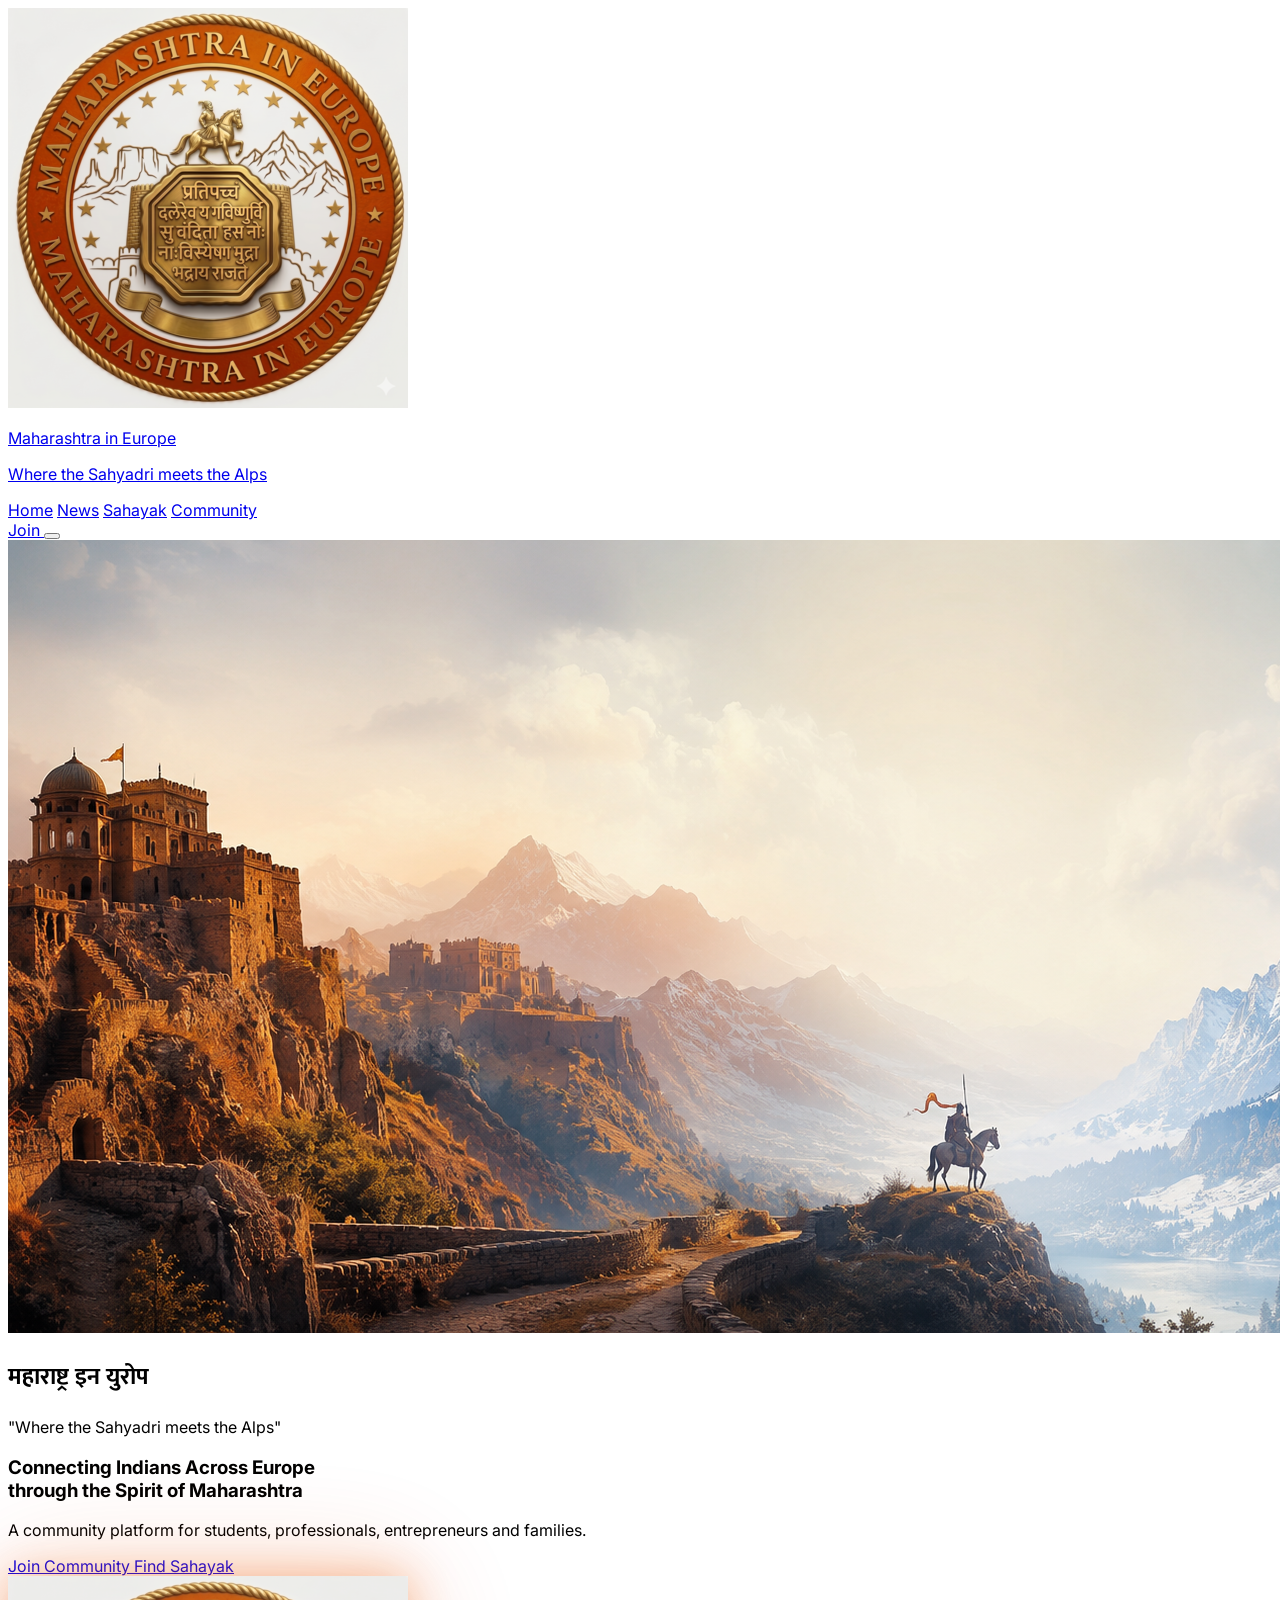
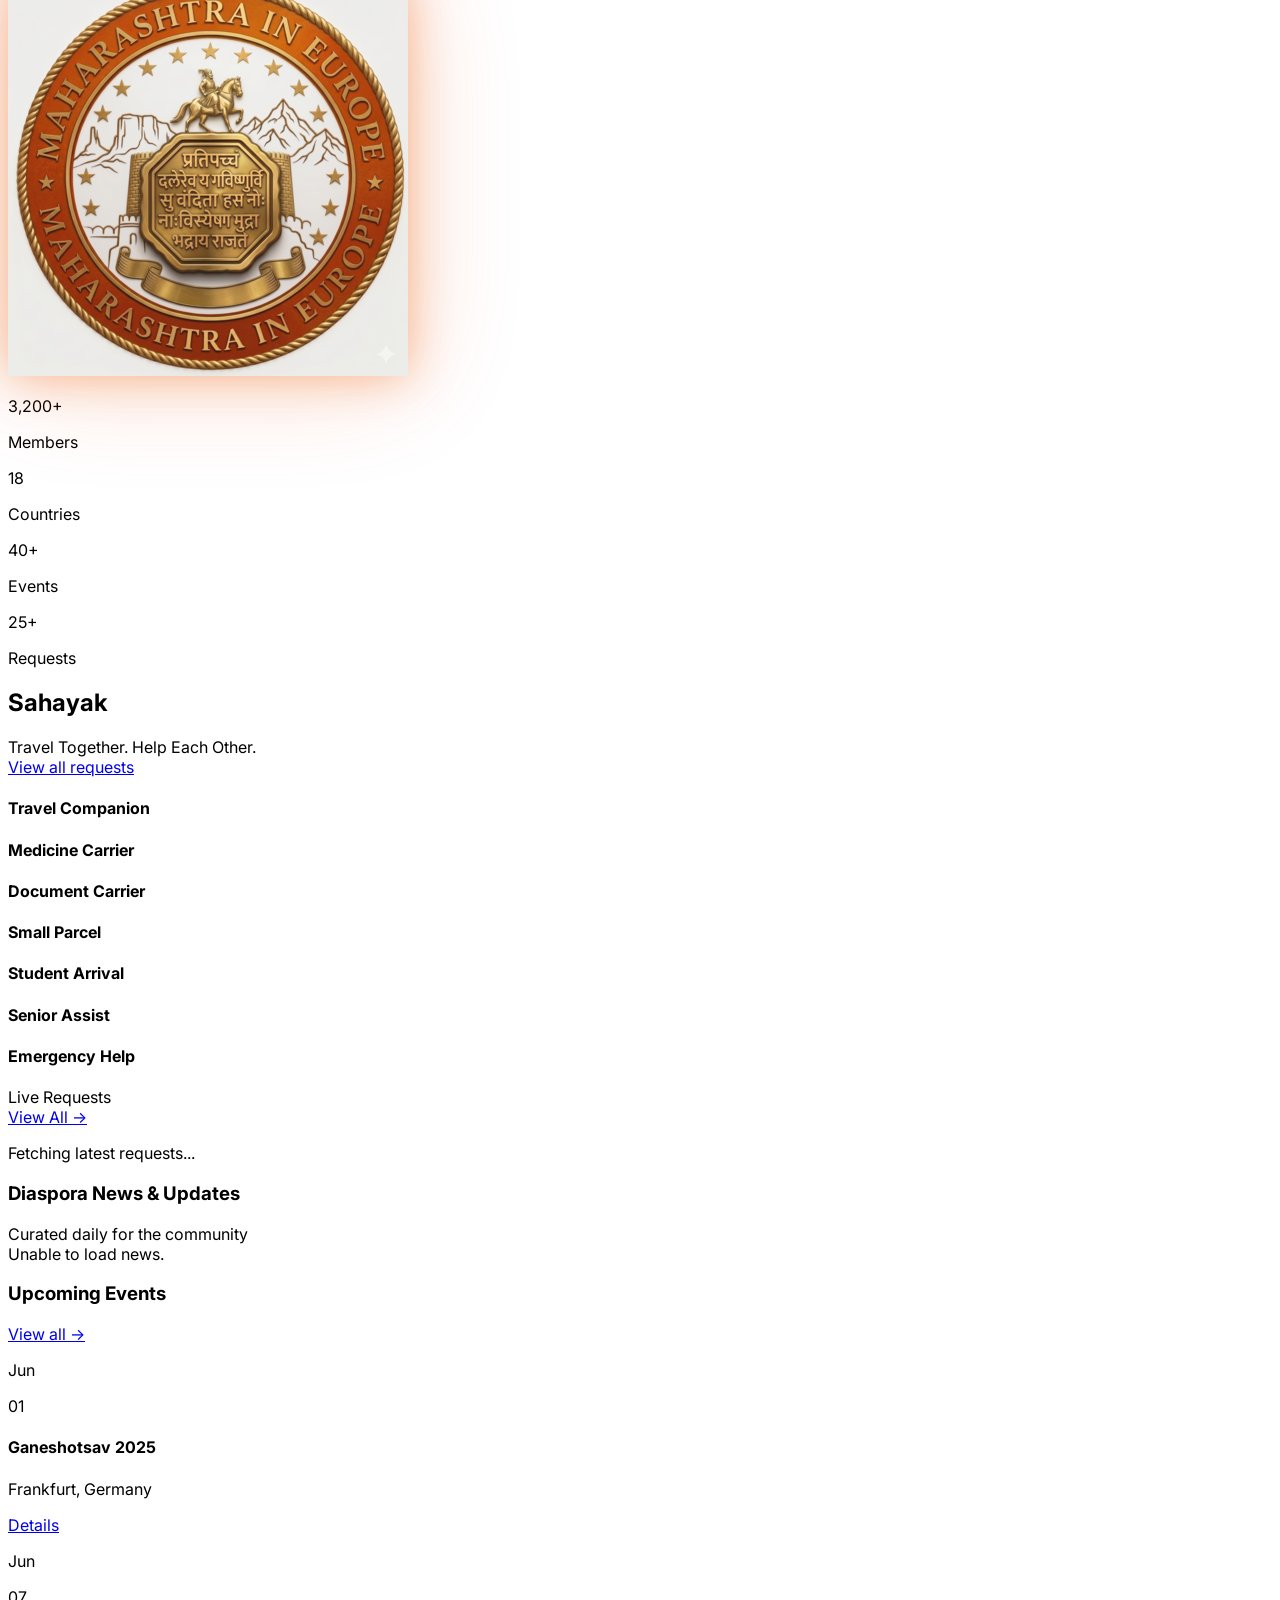
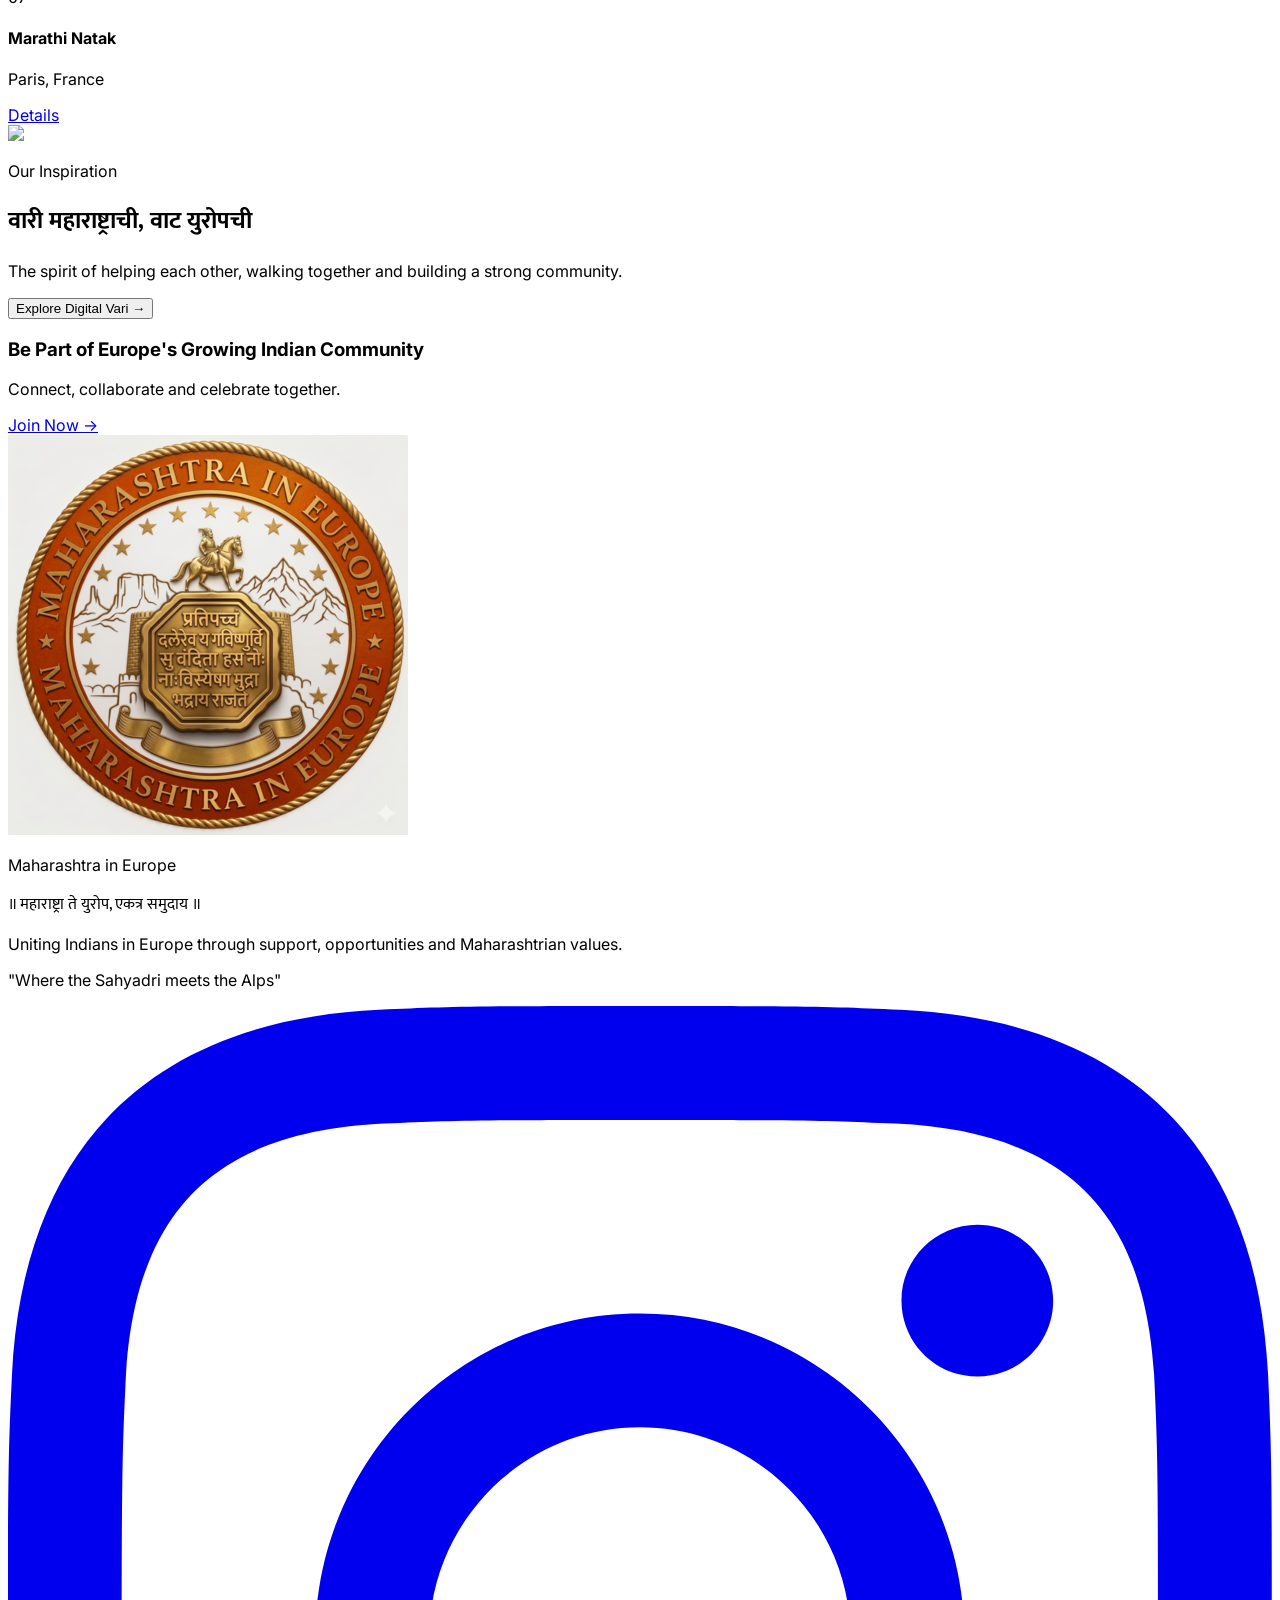
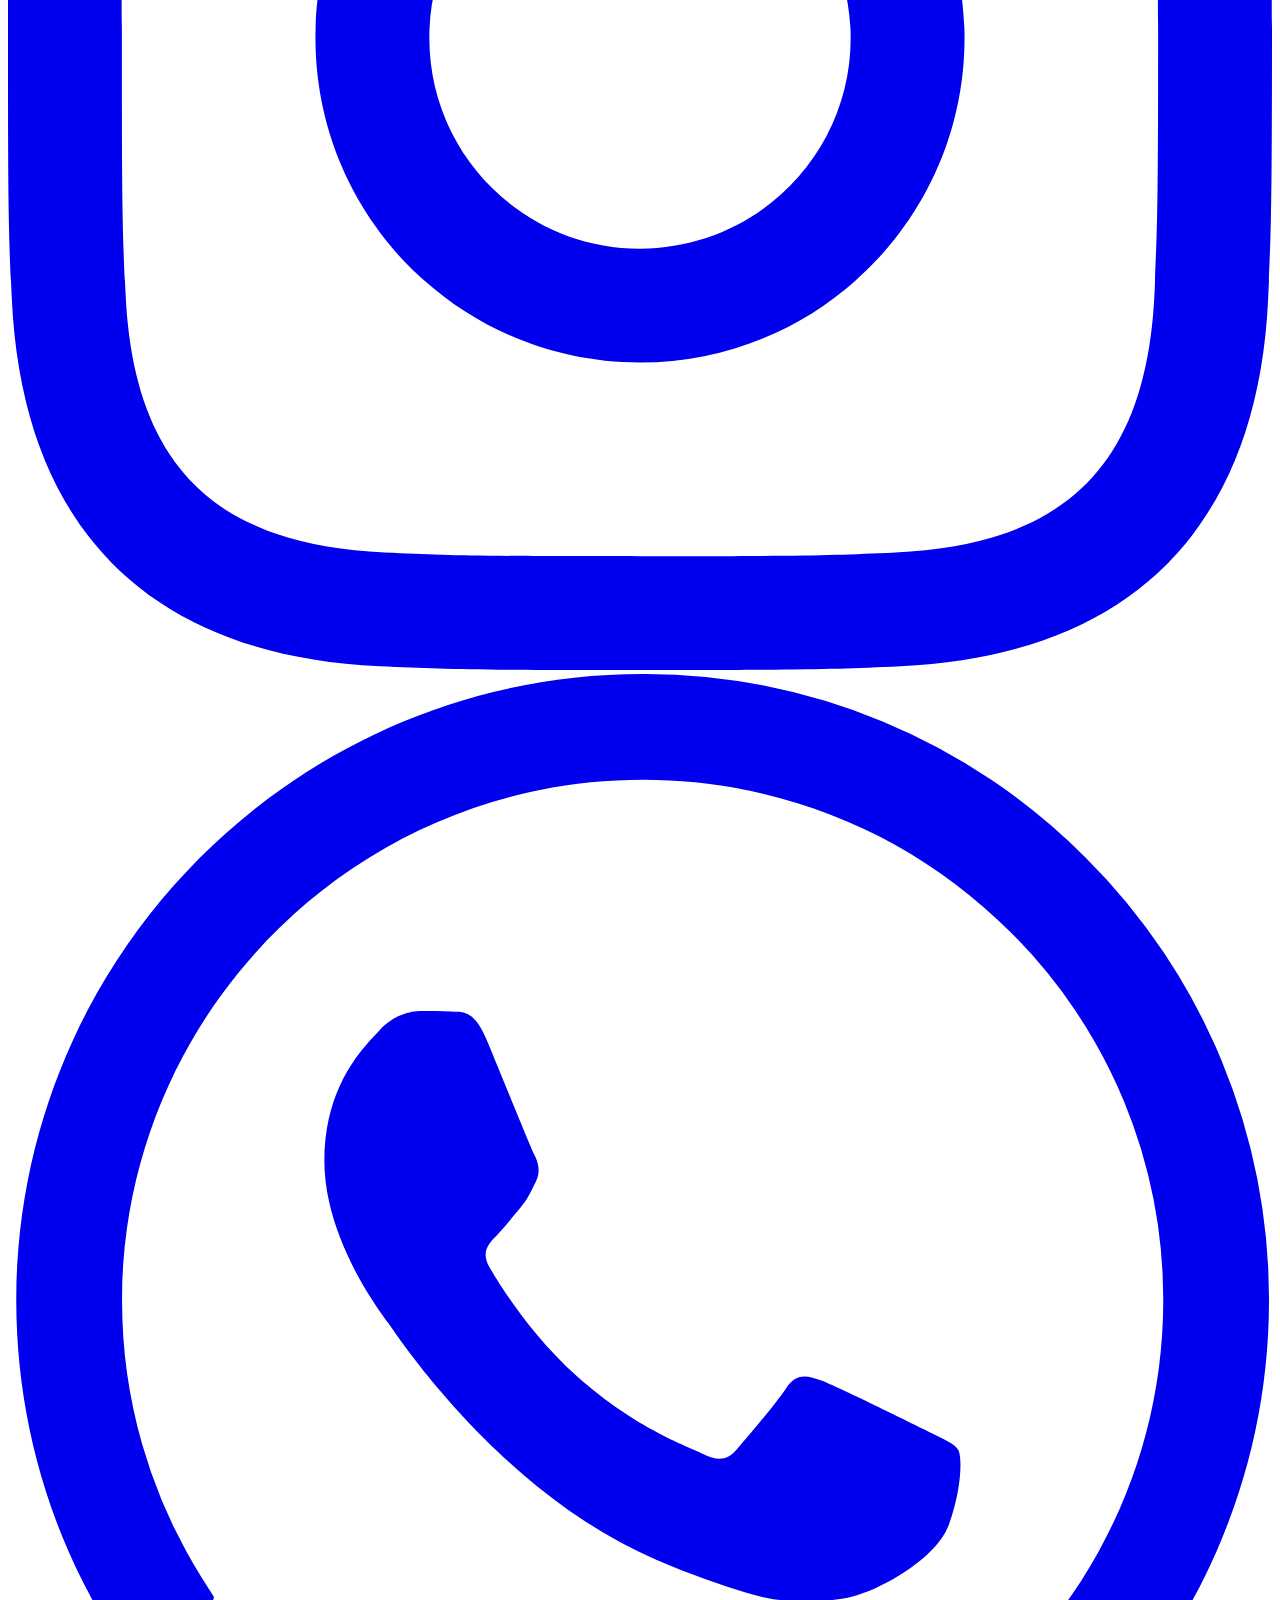
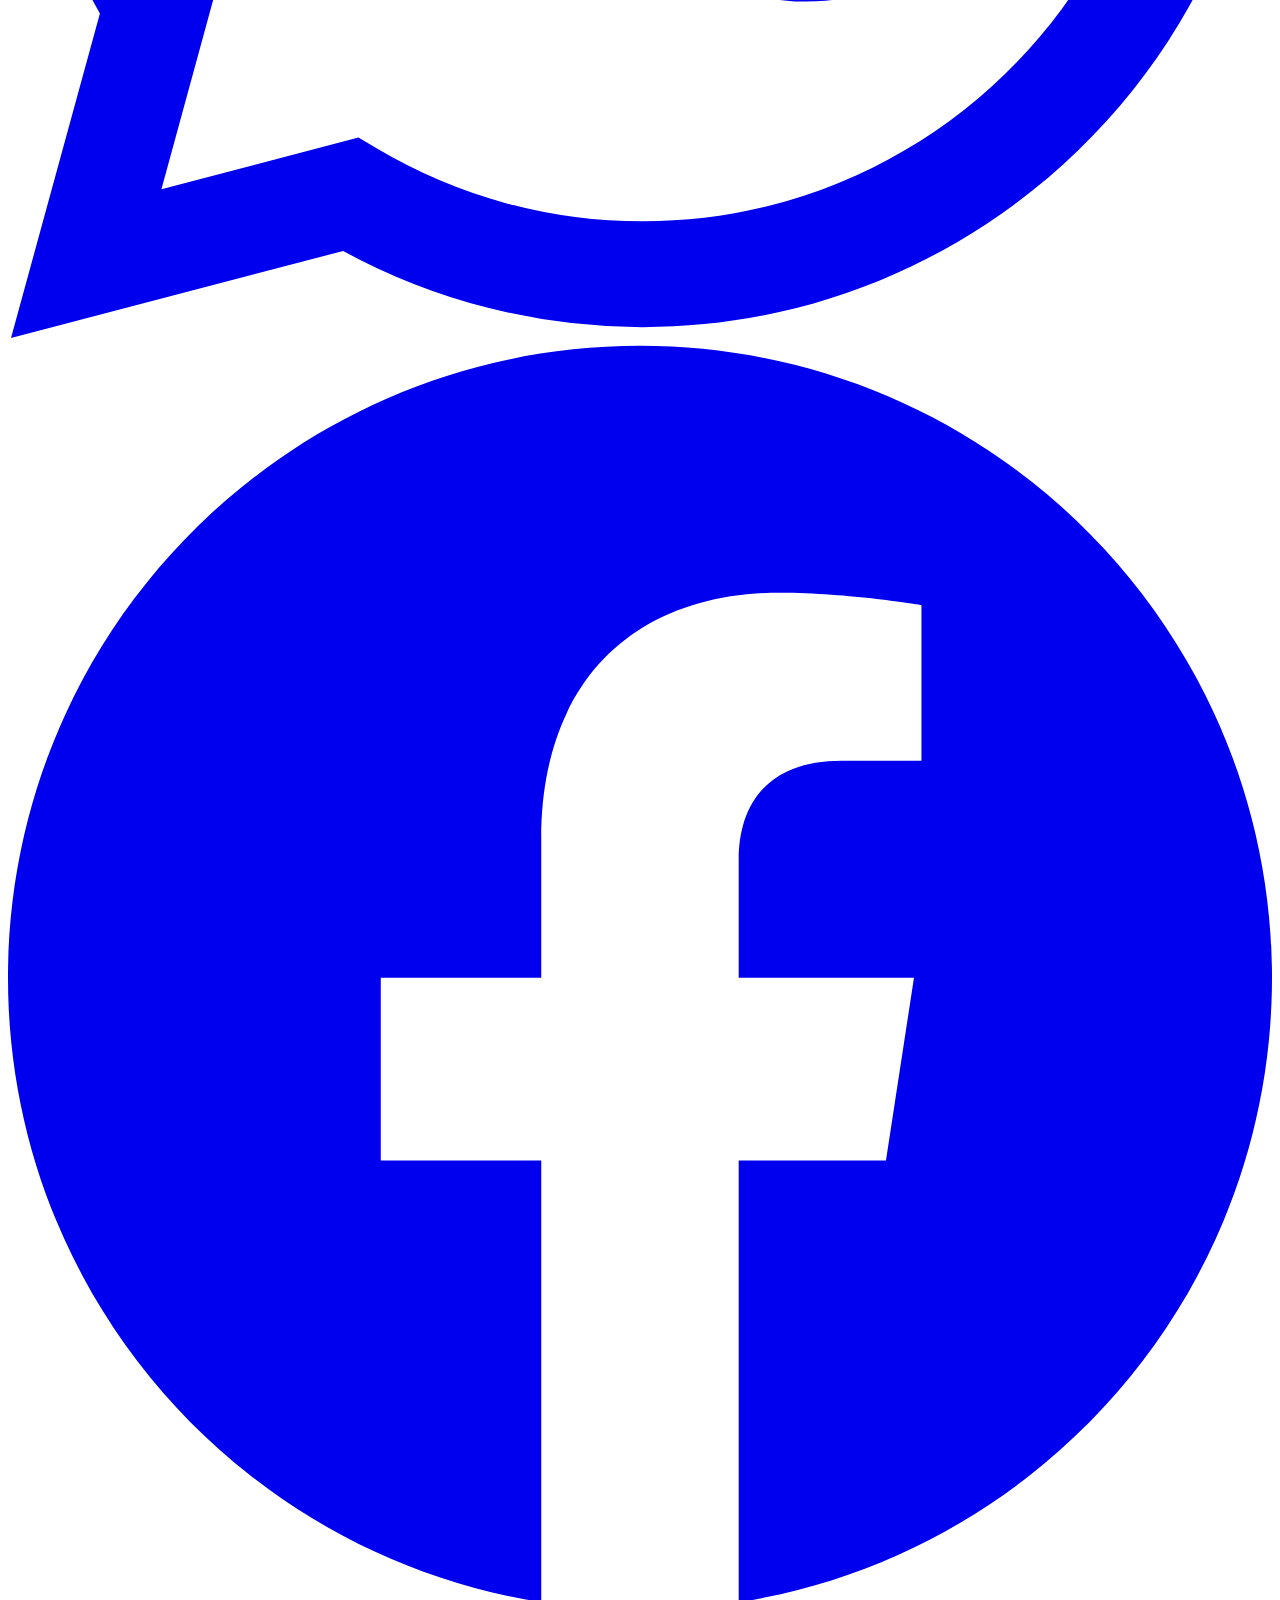
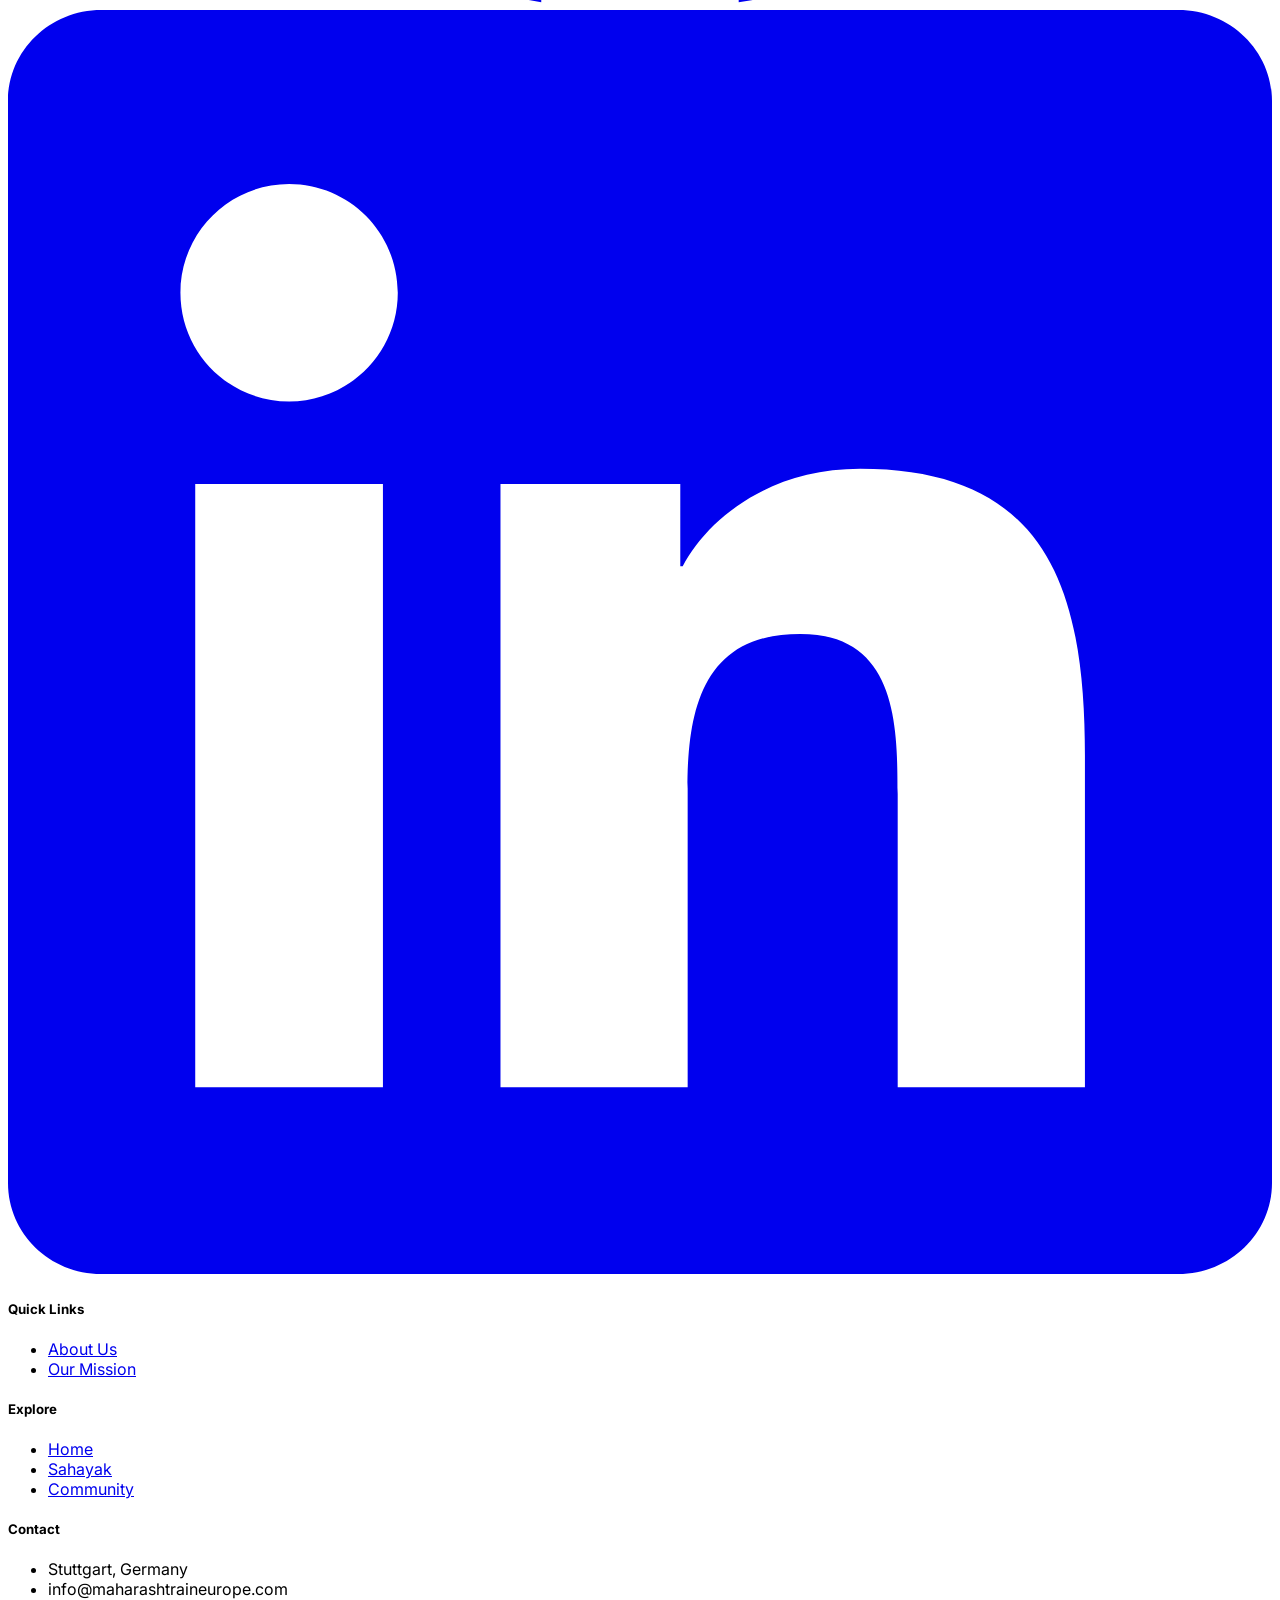
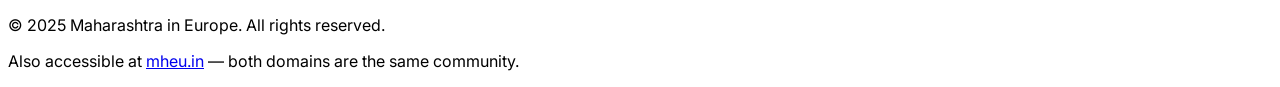
==== commit d6a58d10: "sahayak update card" ====
--- a/index.html
+++ b/index.html
@@ -37,9 +37,7 @@
     <script src="https://cdn.tailwindcss.com"></script>
     <link rel="preconnect" href="https://fonts.googleapis.com">
     <link rel="preconnect" href="https://fonts.gstatic.com" crossorigin>
-    <link
-        href="https://fonts.googleapis.com/css2?family=Montserrat:ital,wght@0,300;0,400;0,500;0,600;0,700;0,800;1,400;1,500;1,600;1,700&family=Yatra+One&display=swap"
-        rel="stylesheet">
+    <link href="https://fonts.googleapis.com/css2?family=Inter:wght@300;400;500;600;700;800&family=Mukta:wght@300;400;500;600;700;800&display=swap" rel="stylesheet">
     <script src="https://unpkg.com/lucide@latest"></script>
 </head>
 
--- a/assets/style.css
+++ b/assets/style.css
@@ -6,16 +6,15 @@
 
 /* ── 1. TYPOGRAPHY ─────────────────────────────────────────── */
 body {
-    font-family: 'Montserrat', sans-serif;
+    font-family: 'Inter', sans-serif;
 }
 
 h1, h2, h3, h4, h5, h6, .playfair {
-    font-family: 'Montserrat', sans-serif;
+    font-family: 'Inter', sans-serif;
 }
 
 .marathi {
-    font-family: 'Yatra One', system-ui;
-    font-weight: 400;
+    font-family: 'Mukta', system-ui;
 }
 
 /* ── 2. MOBILE MENU ─────────────────────────────────────────── */
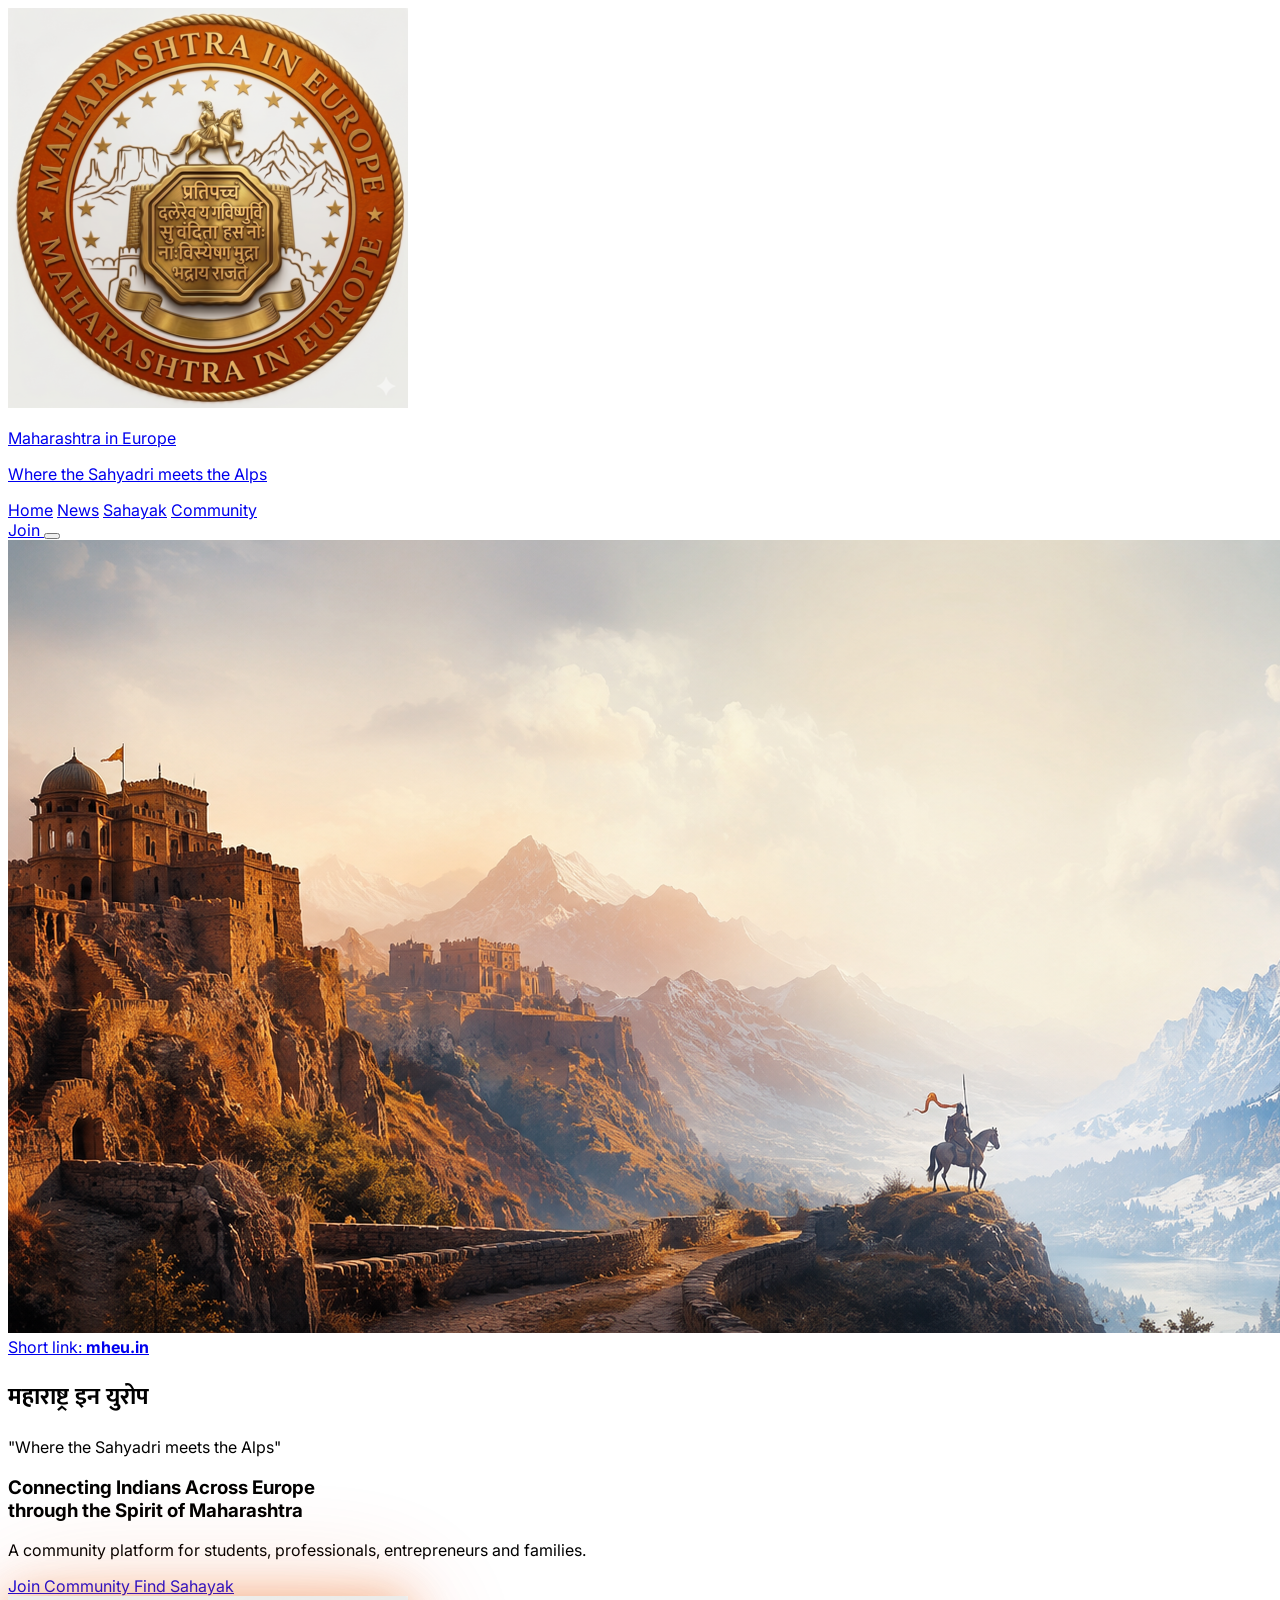
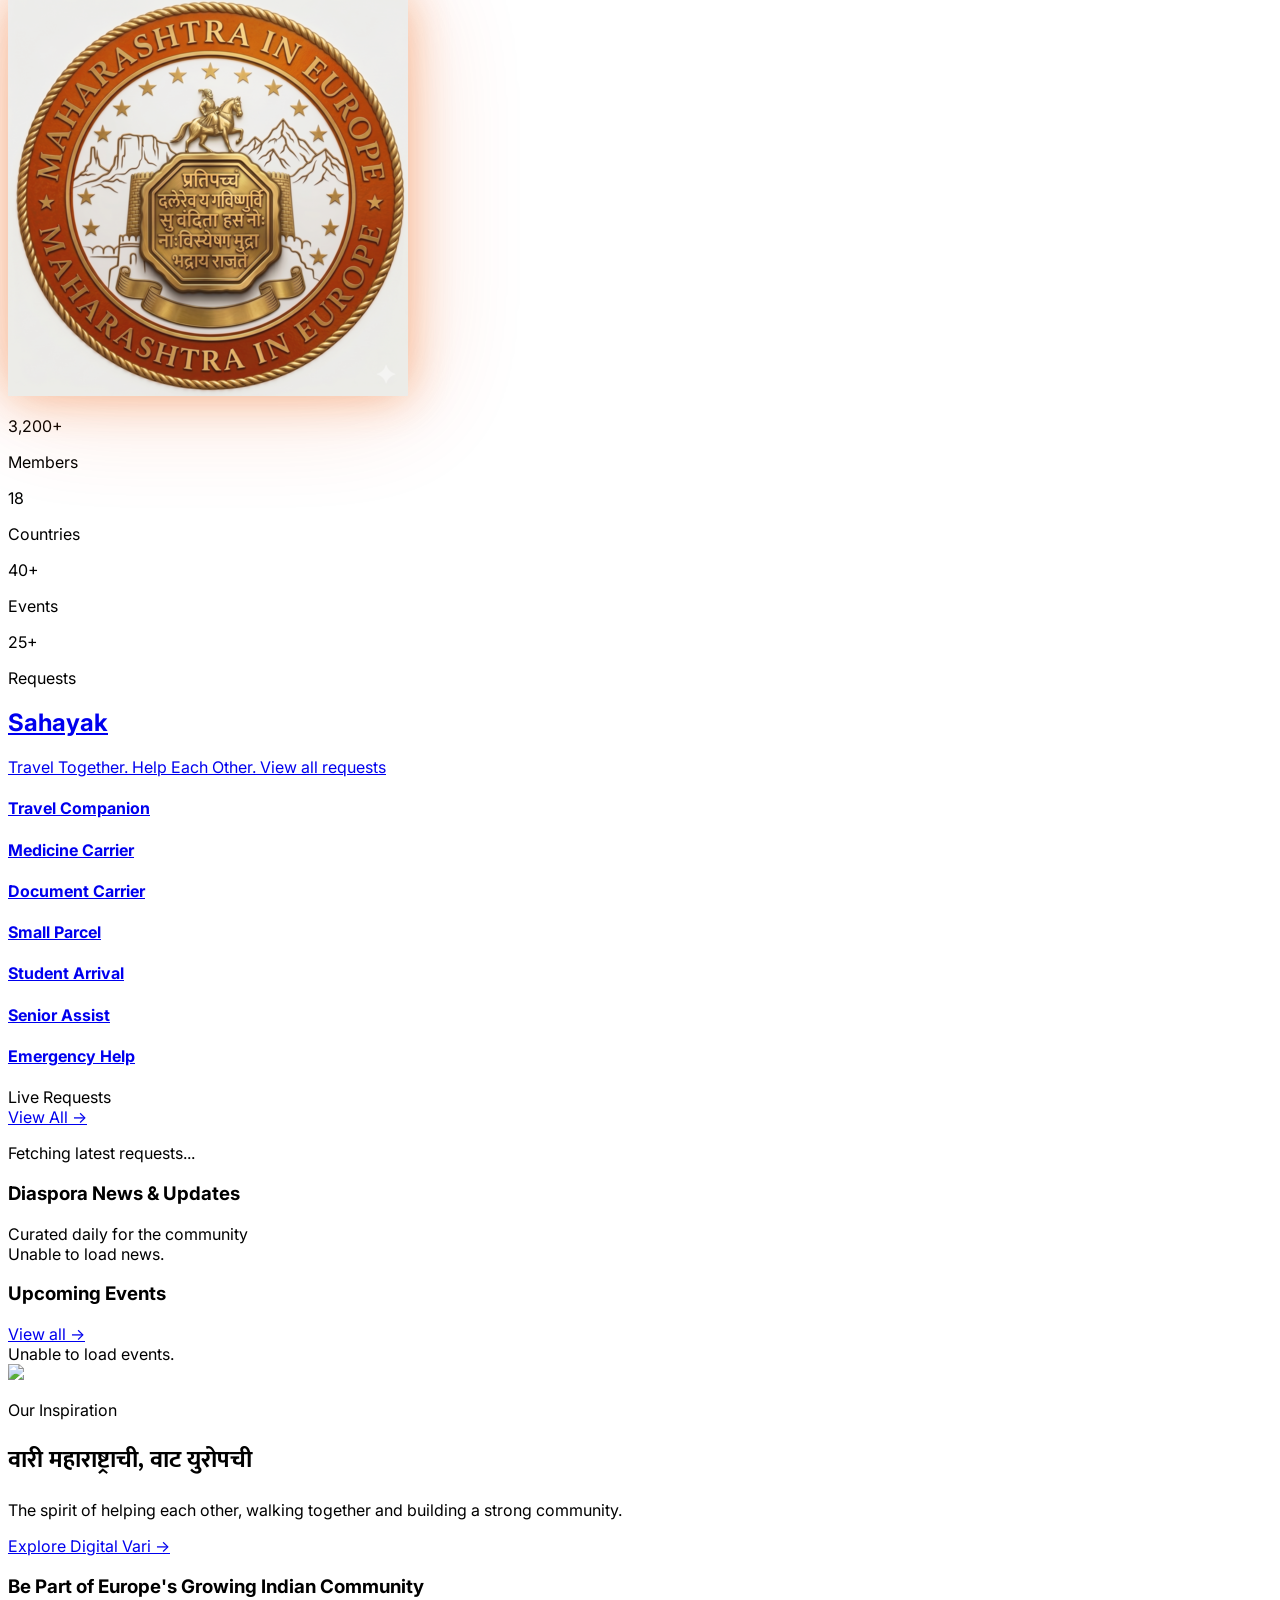
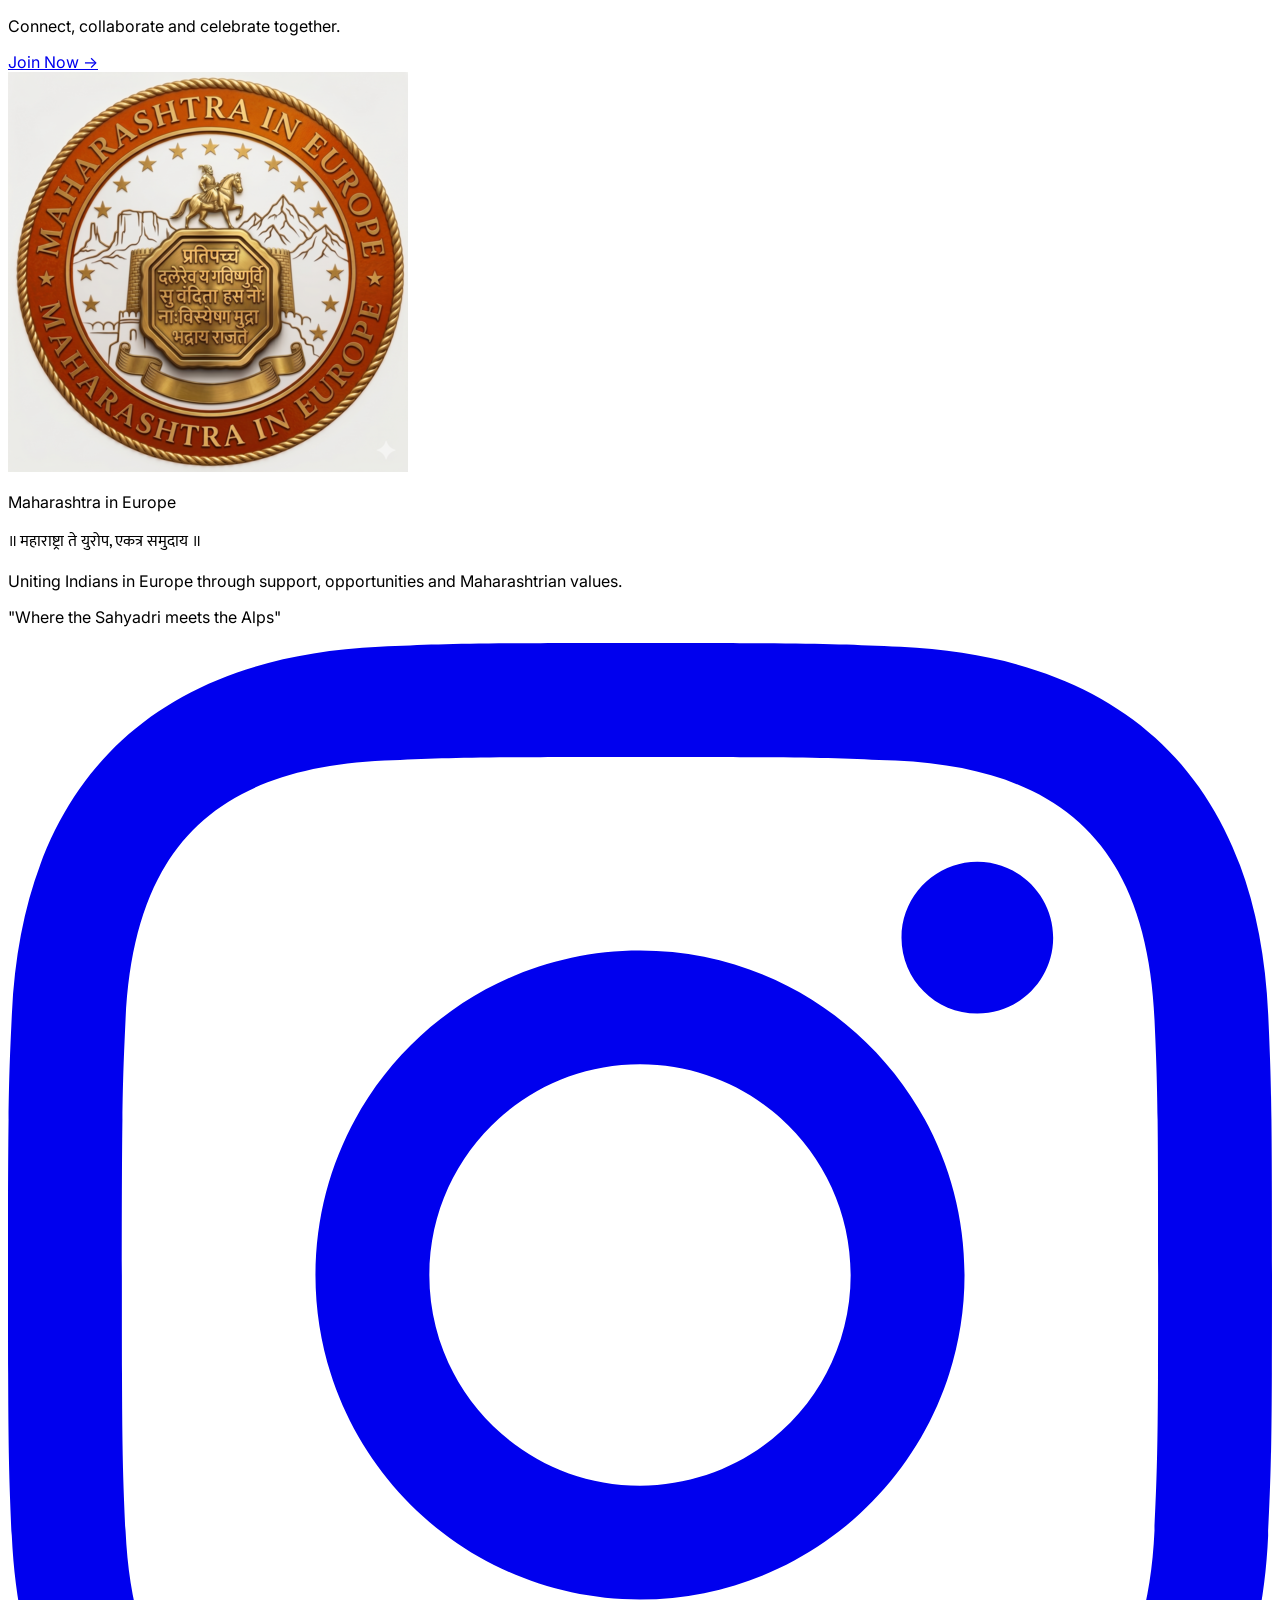
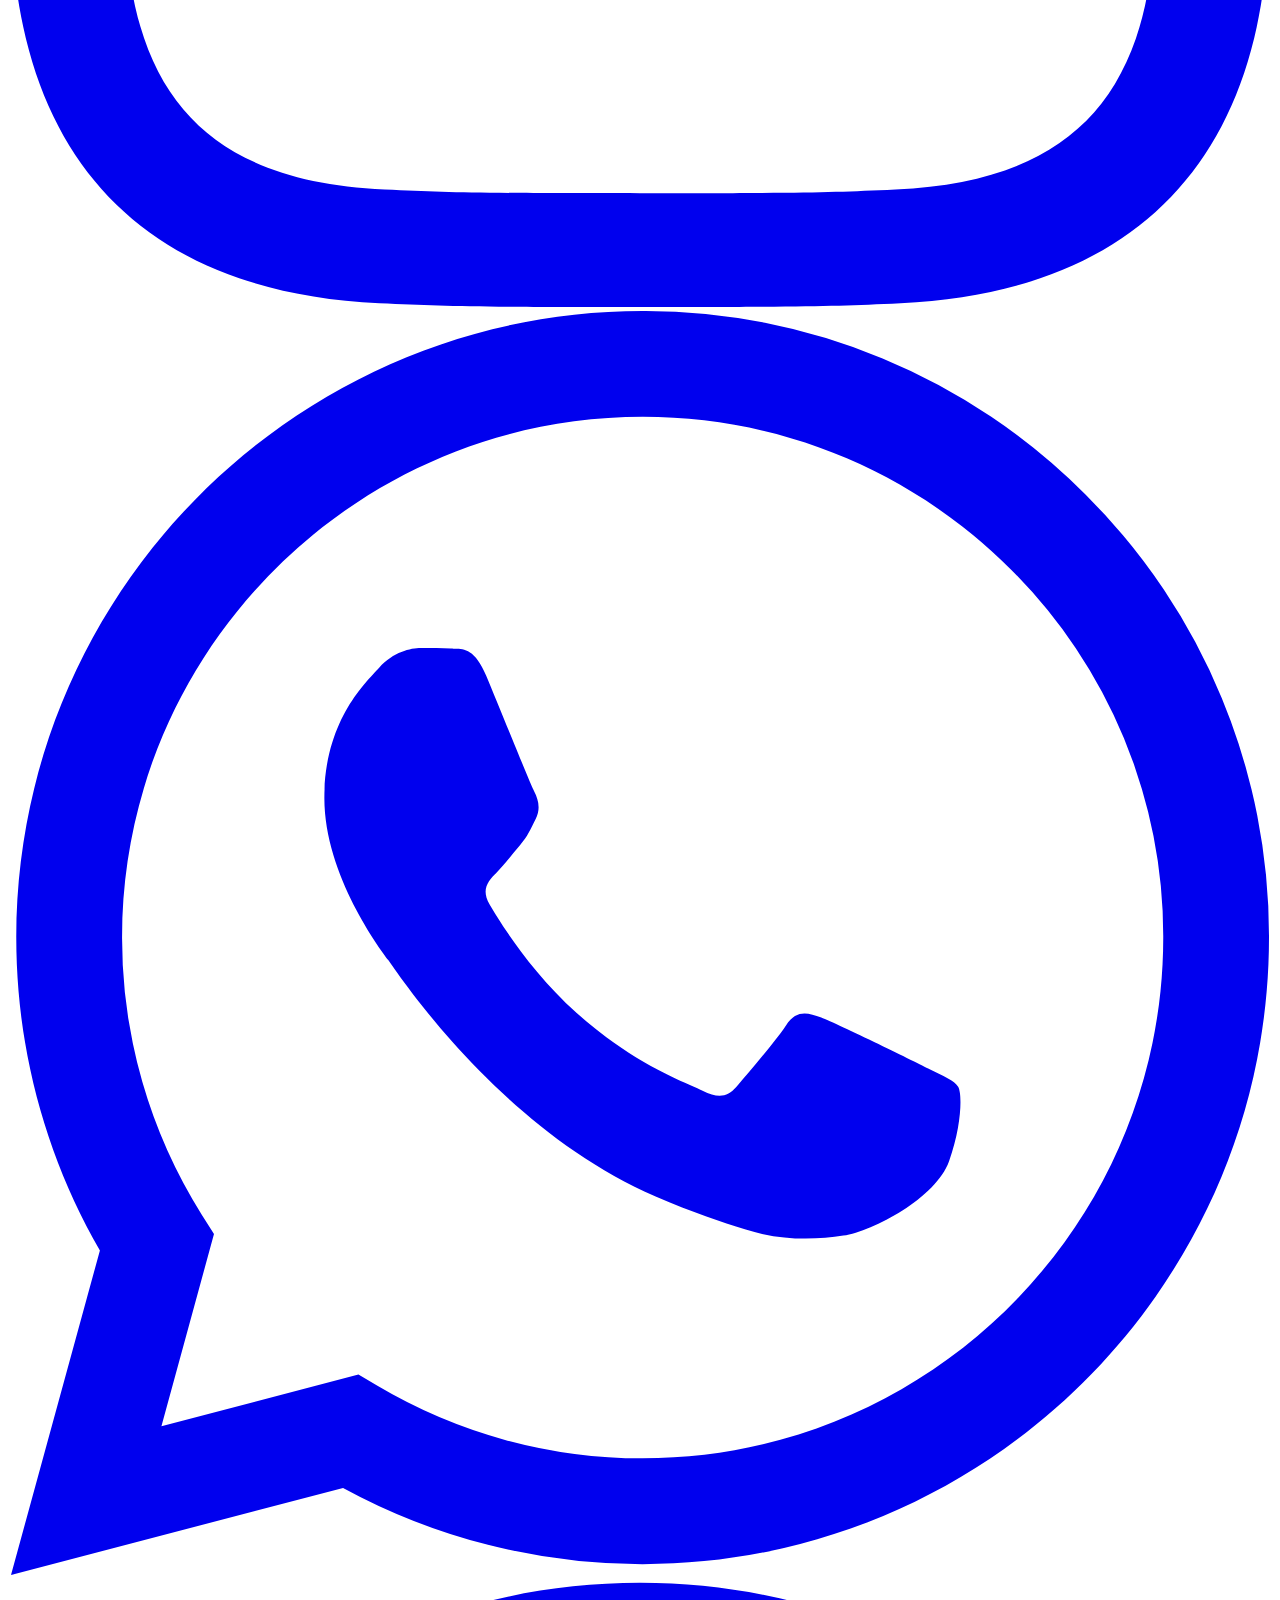
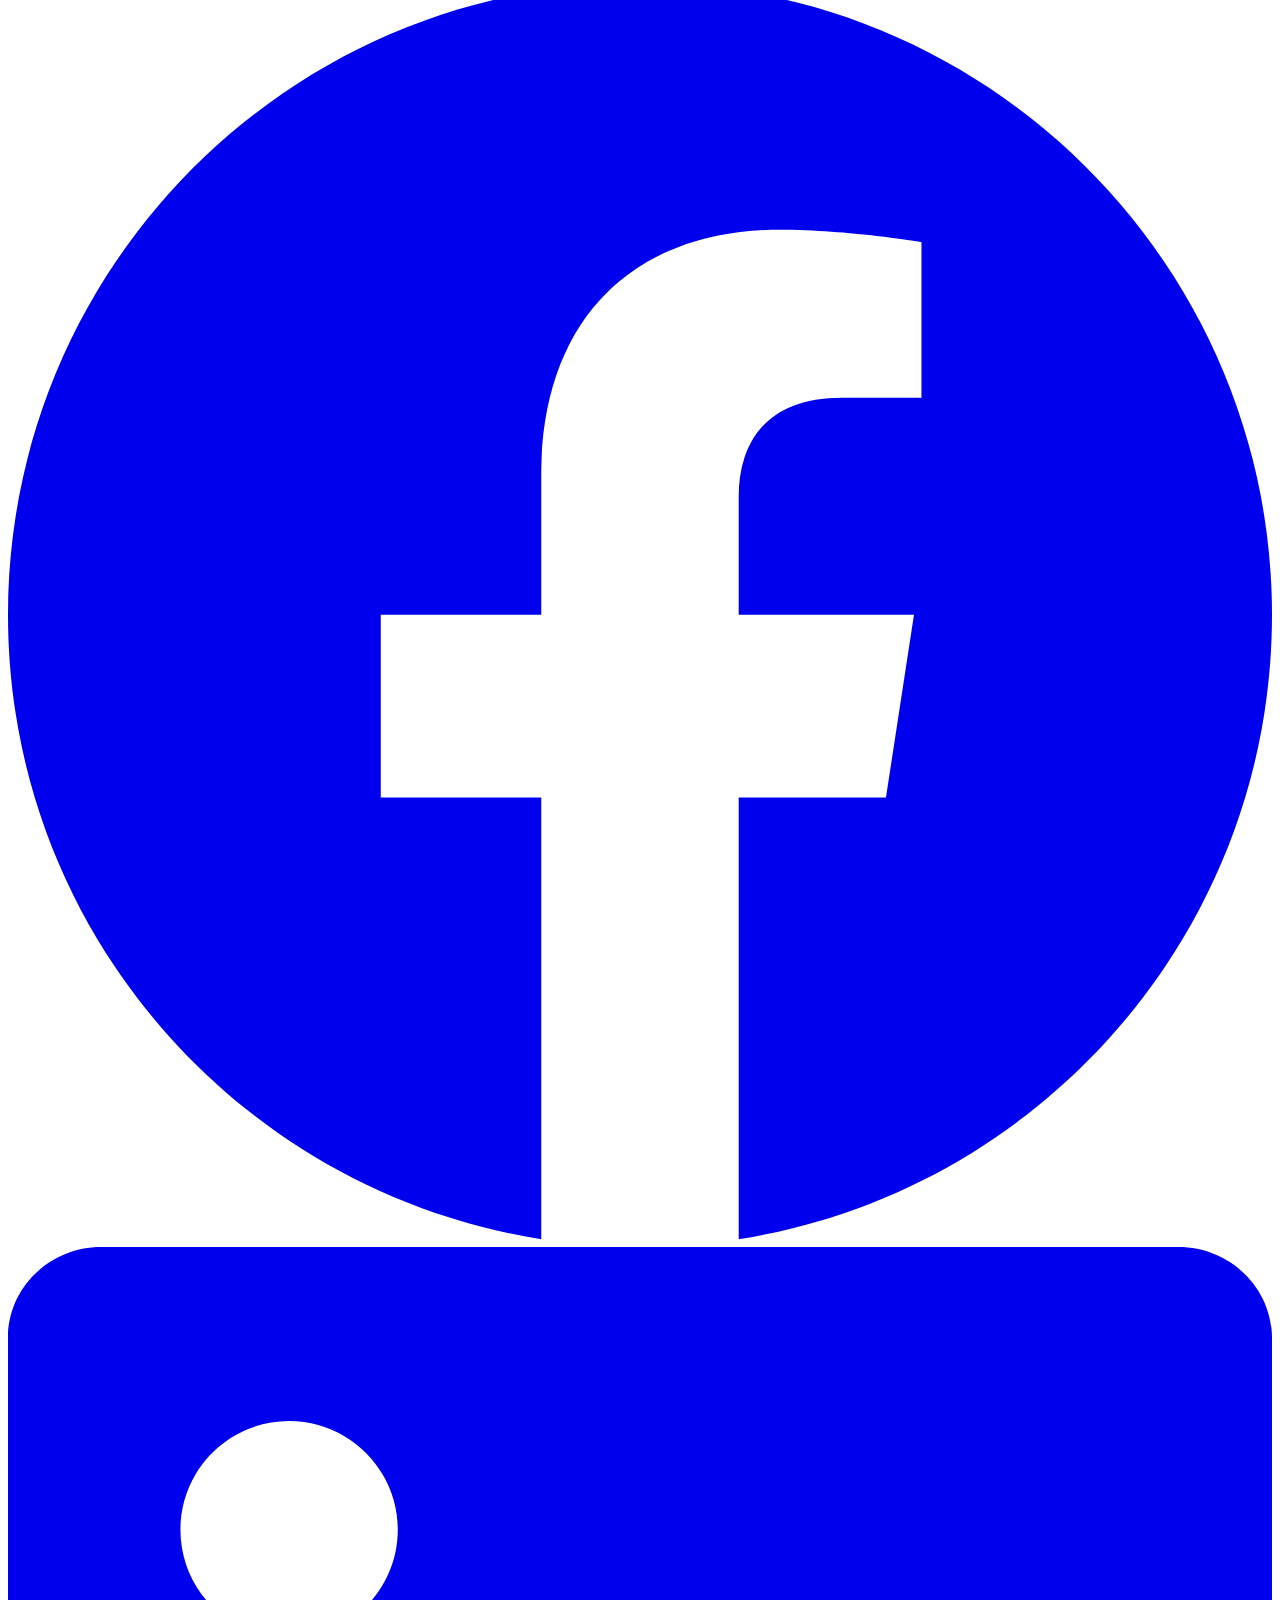
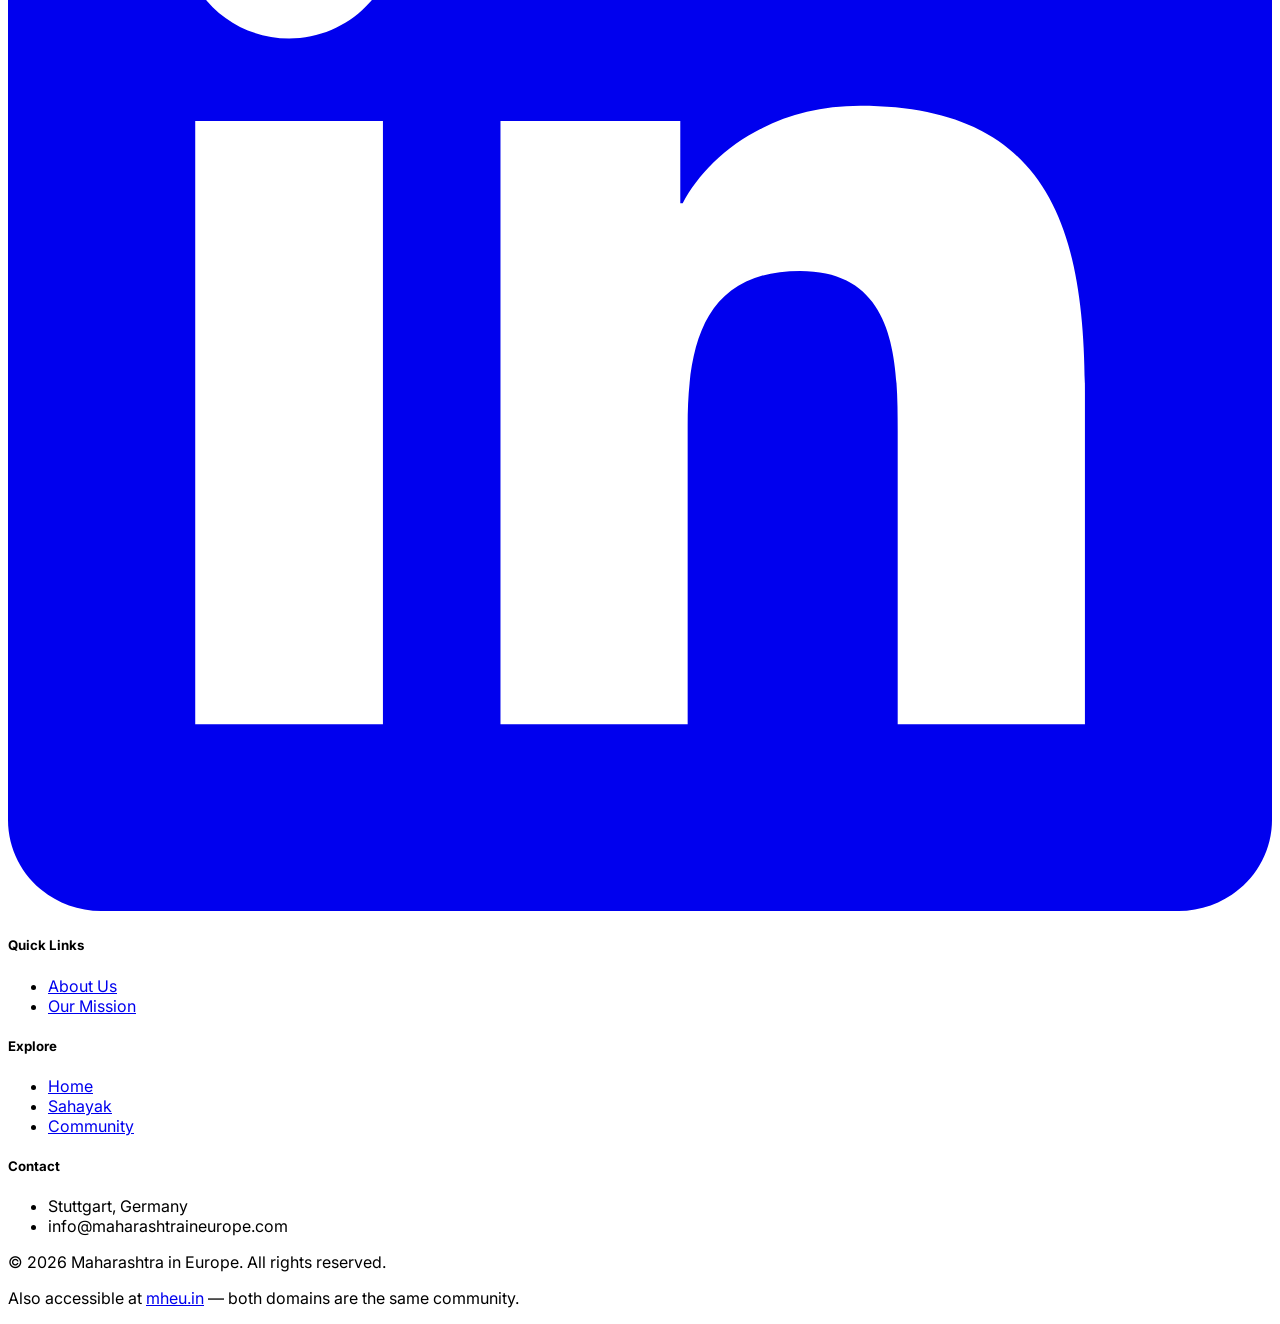
==== commit c2d19b31: "mheu.in added" ====
--- a/index.html
+++ b/index.html
@@ -7,6 +7,7 @@
     <meta name="google-site-verification" content="wsmQLW2_pLG4c_HpZyT9VImdhASMoyEJ-IaETfawFTU" />
     <meta name="description"
         content="The definitive digital hub for Marathi expats across Europe. Where the Sahyadri meets the Alps." />
+    <meta name="robots" content="max-image-preview:large">
     <title>Maharashtra in Europe | Where the Sahyadri Meets the Alps</title>
 
     <!-- Open Graph / Facebook / WhatsApp -->
@@ -39,6 +40,19 @@
     <link rel="preconnect" href="https://fonts.gstatic.com" crossorigin>
     <link href="https://fonts.googleapis.com/css2?family=Inter:wght@300;400;500;600;700;800&family=Mukta:wght@300;400;500;600;700;800&display=swap" rel="stylesheet">
     <script src="https://unpkg.com/lucide@latest"></script>
+
+    <!-- Structured Data for Google Search -->
+    <script type="application/ld+json">
+    {
+      "@context": "https://schema.org",
+      "@type": "Organization",
+      "name": "Maharashtra in Europe",
+      "url": "https://maharashtraineurope.com/",
+      "logo": "https://maharashtraineurope.com/assets/logo.png",
+      "image": "https://maharashtraineurope.com/assets/og-image.png",
+      "description": "The definitive digital hub for Marathi expats across Europe. Where the Sahyadri meets the Alps."
+    }
+    </script>
 </head>
 
 <body class="bg-gray-50 text-gray-800">
@@ -57,6 +71,12 @@
 
                 <!-- Text content -->
                 <div class="flex-1 order-2 md:order-1">
+                    <a href="https://mheu.in" target="_blank" class="inline-block bg-white/10 backdrop-blur-md border border-white/20 rounded-full px-4 py-1.5 mb-6 shadow-sm hover:bg-white/20 transition cursor-pointer">
+                        <span class="text-xs md:text-sm font-semibold tracking-wide text-orange-100 flex items-center gap-2">
+                            <i data-lucide="link" class="w-3.5 h-3.5"></i>
+                            Short link: <strong class="text-white">mheu.in</strong>
+                        </span>
+                    </a>
                     <h2 class="marathi text-4xl md:text-6xl font-bold text-orange-400 mb-3 drop-shadow-lg">महाराष्ट्र इन युरोप</h2>
                     <p class="text-orange-300 italic text-lg md:text-2xl font-semibold mb-5 drop-shadow-md tracking-wide">
                         "Where the Sahyadri meets the Alps"
@@ -136,71 +156,71 @@
     <!-- 4. SAHAYAK SERVICES -->
     <section class="max-w-7xl mx-auto py-12 md:py-20 px-4 md:px-6">
         <div class="flex flex-col md:flex-row justify-between items-center mb-8 gap-4">
-            <div class="flex items-center gap-2 text-center md:text-left">
-                <i data-lucide="hand-helping" class="text-orange-600"></i>
+            <a href="/sahayak/" class="flex items-center gap-2 text-center md:text-left hover:opacity-80 transition cursor-pointer group">
+                <i data-lucide="hand-helping" class="text-orange-600 group-hover:scale-110 transition-transform"></i>
                 <h2 class="text-xl font-bold uppercase tracking-wide">Sahayak</h2>
                 <span class="text-gray-500 ml-2 font-normal hidden sm:inline">Travel Together. Help Each Other.</span>
-            </div>
-            <a href="/sahayak/" class="text-orange-600 text-sm font-semibold flex items-center gap-1">View all requests
+            </a>
+            <a href="/sahayak/" class="text-orange-600 text-sm font-semibold flex items-center gap-1 hover:underline">View all requests
                 <i data-lucide="arrow-right" class="w-4 h-4"></i></a>
         </div>
         <div class="grid grid-cols-2 md:grid-cols-7 gap-3 md:gap-4">
-            <div
-                class="bg-white p-4 md:p-6 rounded-2xl text-center border border-gray-100 shadow-sm hover:shadow-md transition cursor-pointer group">
+            <a href="/sahayak/"
+                class="block bg-white p-4 md:p-6 rounded-2xl text-center border border-gray-100 shadow-sm hover:shadow-md transition cursor-pointer group">
                 <div
                     class="bg-blue-50 w-10 h-10 md:w-12 md:h-12 rounded-full flex items-center justify-center mx-auto mb-3 text-blue-600 group-hover:bg-blue-600 group-hover:text-white transition">
                     <i data-lucide="plane" class="w-5 h-5"></i>
                 </div>
                 <h4 class="font-bold text-[11px] md:text-xs">Travel Companion</h4>
-            </div>
-            <div
-                class="bg-white p-4 md:p-6 rounded-2xl text-center border border-gray-100 shadow-sm hover:shadow-md transition cursor-pointer group">
+            </a>
+            <a href="/sahayak/"
+                class="block bg-white p-4 md:p-6 rounded-2xl text-center border border-gray-100 shadow-sm hover:shadow-md transition cursor-pointer group">
                 <div
                     class="bg-green-50 w-10 h-10 md:w-12 md:h-12 rounded-full flex items-center justify-center mx-auto mb-3 text-green-600 group-hover:bg-green-600 group-hover:text-white transition">
                     <i data-lucide="pill" class="w-5 h-5"></i>
                 </div>
                 <h4 class="font-bold text-[11px] md:text-xs">Medicine Carrier</h4>
-            </div>
-            <div
-                class="bg-white p-4 md:p-6 rounded-2xl text-center border border-gray-100 shadow-sm hover:shadow-md transition cursor-pointer group">
+            </a>
+            <a href="/sahayak/"
+                class="block bg-white p-4 md:p-6 rounded-2xl text-center border border-gray-100 shadow-sm hover:shadow-md transition cursor-pointer group">
                 <div
                     class="bg-purple-50 w-10 h-10 md:w-12 md:h-12 rounded-full flex items-center justify-center mx-auto mb-3 text-purple-600 group-hover:bg-purple-600 group-hover:text-white transition">
                     <i data-lucide="file-text" class="w-5 h-5"></i>
                 </div>
                 <h4 class="font-bold text-[11px] md:text-xs">Document Carrier</h4>
-            </div>
-            <div
-                class="bg-white p-4 md:p-6 rounded-2xl text-center border border-gray-100 shadow-sm hover:shadow-md transition cursor-pointer group">
+            </a>
+            <a href="/sahayak/"
+                class="block bg-white p-4 md:p-6 rounded-2xl text-center border border-gray-100 shadow-sm hover:shadow-md transition cursor-pointer group">
                 <div
                     class="bg-orange-50 w-10 h-10 md:w-12 md:h-12 rounded-full flex items-center justify-center mx-auto mb-3 text-orange-600 group-hover:bg-orange-600 group-hover:text-white transition">
                     <i data-lucide="package" class="w-5 h-5"></i>
                 </div>
                 <h4 class="font-bold text-[11px] md:text-xs">Small Parcel</h4>
-            </div>
-            <div
-                class="bg-white p-4 md:p-6 rounded-2xl text-center border border-gray-100 shadow-sm hover:shadow-md transition cursor-pointer group">
+            </a>
+            <a href="/sahayak/"
+                class="block bg-white p-4 md:p-6 rounded-2xl text-center border border-gray-100 shadow-sm hover:shadow-md transition cursor-pointer group">
                 <div
                     class="bg-indigo-50 w-10 h-10 md:w-12 md:h-12 rounded-full flex items-center justify-center mx-auto mb-3 text-indigo-600 group-hover:bg-indigo-600 group-hover:text-white transition">
                     <i data-lucide="graduation-cap" class="w-5 h-5"></i>
                 </div>
                 <h4 class="font-bold text-[11px] md:text-xs">Student Arrival</h4>
-            </div>
-            <div
-                class="bg-white p-4 md:p-6 rounded-2xl text-center border border-gray-100 shadow-sm hover:shadow-md transition cursor-pointer group">
+            </a>
+            <a href="/sahayak/"
+                class="block bg-white p-4 md:p-6 rounded-2xl text-center border border-gray-100 shadow-sm hover:shadow-md transition cursor-pointer group">
                 <div
                     class="bg-red-50 w-10 h-10 md:w-12 md:h-12 rounded-full flex items-center justify-center mx-auto mb-3 text-red-600 group-hover:bg-red-600 group-hover:text-white transition">
                     <i data-lucide="user-check" class="w-5 h-5"></i>
                 </div>
                 <h4 class="font-bold text-[11px] md:text-xs">Senior Assist</h4>
-            </div>
-            <div
-                class="bg-white p-4 md:p-6 rounded-2xl text-center border border-gray-100 shadow-sm hover:shadow-md transition cursor-pointer group">
+            </a>
+            <a href="/sahayak/"
+                class="block bg-white p-4 md:p-6 rounded-2xl text-center border border-gray-100 shadow-sm hover:shadow-md transition cursor-pointer group">
                 <div
                     class="bg-gray-100 w-10 h-10 md:w-12 md:h-12 rounded-full flex items-center justify-center mx-auto mb-3 text-gray-600 group-hover:bg-gray-600 group-hover:text-white transition">
                     <i data-lucide="shield-alert" class="w-5 h-5"></i>
                 </div>
                 <h4 class="font-bold text-[11px] md:text-xs">Emergency Help</h4>
-            </div>
+            </a>
         </div>
     </section>
 
@@ -238,35 +258,8 @@
             <h3 class="font-bold text-lg">Upcoming Events</h3>
             <a href="#" class="text-orange-600 text-xs font-bold uppercase">View all &rarr;</a>
         </div>
-        <div class="grid grid-cols-1 md:grid-cols-2 gap-4">
-            <div class="flex items-center justify-between bg-white p-4 rounded-xl border border-gray-100 shadow-sm">
-                <div class="flex gap-4 items-center">
-                    <div class="text-center bg-orange-50 p-2 rounded-lg min-w-[50px]">
-                        <p class="text-[10px] font-bold text-orange-600 uppercase">Jun</p>
-                        <p class="text-lg font-bold">01</p>
-                    </div>
-                    <div>
-                        <h4 class="text-sm font-bold">Ganeshotsav 2025</h4>
-                        <p class="text-xs text-gray-500">Frankfurt, Germany</p>
-                    </div>
-                </div>
-                <a href="#" class="text-orange-600 text-xs font-semibold flex items-center gap-1">Details <i
-                        data-lucide="arrow-right" class="w-3 h-3"></i></a>
-            </div>
-            <div class="flex items-center justify-between bg-white p-4 rounded-xl border border-gray-100 shadow-sm">
-                <div class="flex gap-4 items-center">
-                    <div class="text-center bg-orange-50 p-2 rounded-lg min-w-[50px]">
-                        <p class="text-[10px] font-bold text-orange-600 uppercase">Jun</p>
-                        <p class="text-lg font-bold">07</p>
-                    </div>
-                    <div>
-                        <h4 class="text-sm font-bold">Marathi Natak</h4>
-                        <p class="text-xs text-gray-500">Paris, France</p>
-                    </div>
-                </div>
-                <a href="#" class="text-orange-600 text-xs font-semibold flex items-center gap-1">Details <i
-                        data-lucide="arrow-right" class="w-3 h-3"></i></a>
-            </div>
+        <div id="events-container" class="grid grid-cols-1 md:grid-cols-2 gap-4">
+            <div class="col-span-full text-center py-4 text-gray-400">Loading events...</div>
         </div>
     </section>
 
@@ -274,17 +267,17 @@
     <section class="max-w-7xl mx-auto my-12 md:my-16 px-4 md:px-6">
         <div
             class="bg-orange-100 rounded-3xl p-6 md:p-12 flex flex-col md:flex-row items-center gap-8 overflow-hidden relative text-center md:text-left">
-            <img src="https://via.placeholder.com/400x200?text=Cultural+Art"
-                class="w-full md:w-1/3 rounded-xl shadow-lg">
+            <img src="https://vitthalrukmini.org.uk/wp-content/uploads/2026/06/1.webp"
+                class="w-full md:w-1/3 rounded-xl shadow-lg object-cover aspect-[4/3] md:aspect-auto md:h-48">
             <div>
                 <p class="text-gray-600 font-medium uppercase text-[10px] mb-2">Our Inspiration</p>
                 <h2 class="marathi text-3xl md:text-4xl font-bold text-orange-600 mb-4">वारी महाराष्ट्राची, वाट युरोपची
                 </h2>
                 <p class="text-gray-700 mb-6 text-sm md:text-base max-w-md mx-auto md:mx-0">The spirit of helping each
                     other, walking together and building a strong community.</p>
-                <button
-                    class="bg-orange-600 text-white px-6 py-3 rounded-lg font-bold hover:bg-orange-700 transition">Explore
-                    Digital Vari &rarr;</button>
+                <a href="https://vitthalrukmini.org.uk/global-vari/" target="_blank"
+                    class="inline-block bg-orange-600 text-white px-6 py-3 rounded-lg font-bold hover:bg-orange-700 transition">Explore
+                    Digital Vari &rarr;</a>
             </div>
         </div>
     </section>
@@ -353,7 +346,7 @@
                 const today = new Date(new Date().toDateString());
                 const data = parseCSV(text)
                     .filter(r => { const d = parseTickerDate(r.travel_date); return !d || d >= today; })
-                    .slice(0, 5);
+                    .slice(0, 3);
                 const container = document.getElementById('live-requests-container');
                 if (!data.length) {
                     container.innerHTML = '<p class="text-gray-400 italic">No active requests right now.</p>';
@@ -405,9 +398,43 @@
             } catch (e) { container.innerHTML = 'Unable to load news.'; }
         }
 
+        async function loadEvents() {
+            const container = document.getElementById('events-container');
+            try {
+                const res = await fetch('assets/events.json');
+                const events = await res.json();
+                
+                if (!events || events.length === 0) {
+                    container.innerHTML = '<div class="col-span-full text-center py-4 text-gray-400">No upcoming events right now.</div>';
+                    return;
+                }
+
+                container.innerHTML = events.map(e => `
+                    <div class="flex items-center justify-between bg-white p-4 rounded-xl border border-gray-100 shadow-sm hover:shadow-md transition">
+                        <div class="flex gap-4 items-center">
+                            <div class="text-center bg-orange-50 p-2 rounded-lg min-w-[50px]">
+                                <p class="text-[10px] font-bold text-orange-600 uppercase">${e.month}</p>
+                                <p class="text-lg font-bold">${e.day}</p>
+                            </div>
+                            <div>
+                                <h4 class="text-sm font-bold">${e.title}</h4>
+                                <p class="text-xs text-gray-500">${e.location}</p>
+                            </div>
+                        </div>
+                        <a href="${e.link}" class="text-orange-600 text-xs font-semibold flex items-center gap-1">Details <i data-lucide="arrow-right" class="w-3 h-3"></i></a>
+                    </div>
+                `).join('');
+                lucide.createIcons();
+            } catch (err) {
+                container.innerHTML = '<div class="col-span-full text-center py-4 text-red-400">Unable to load events.</div>';
+                console.error('Error loading events:', err);
+            }
+        }
+
         window.onload = () => {
             loadSahayakTicker();
             loadNews();
+            loadEvents();
             lucide.createIcons();
         };
     </script>
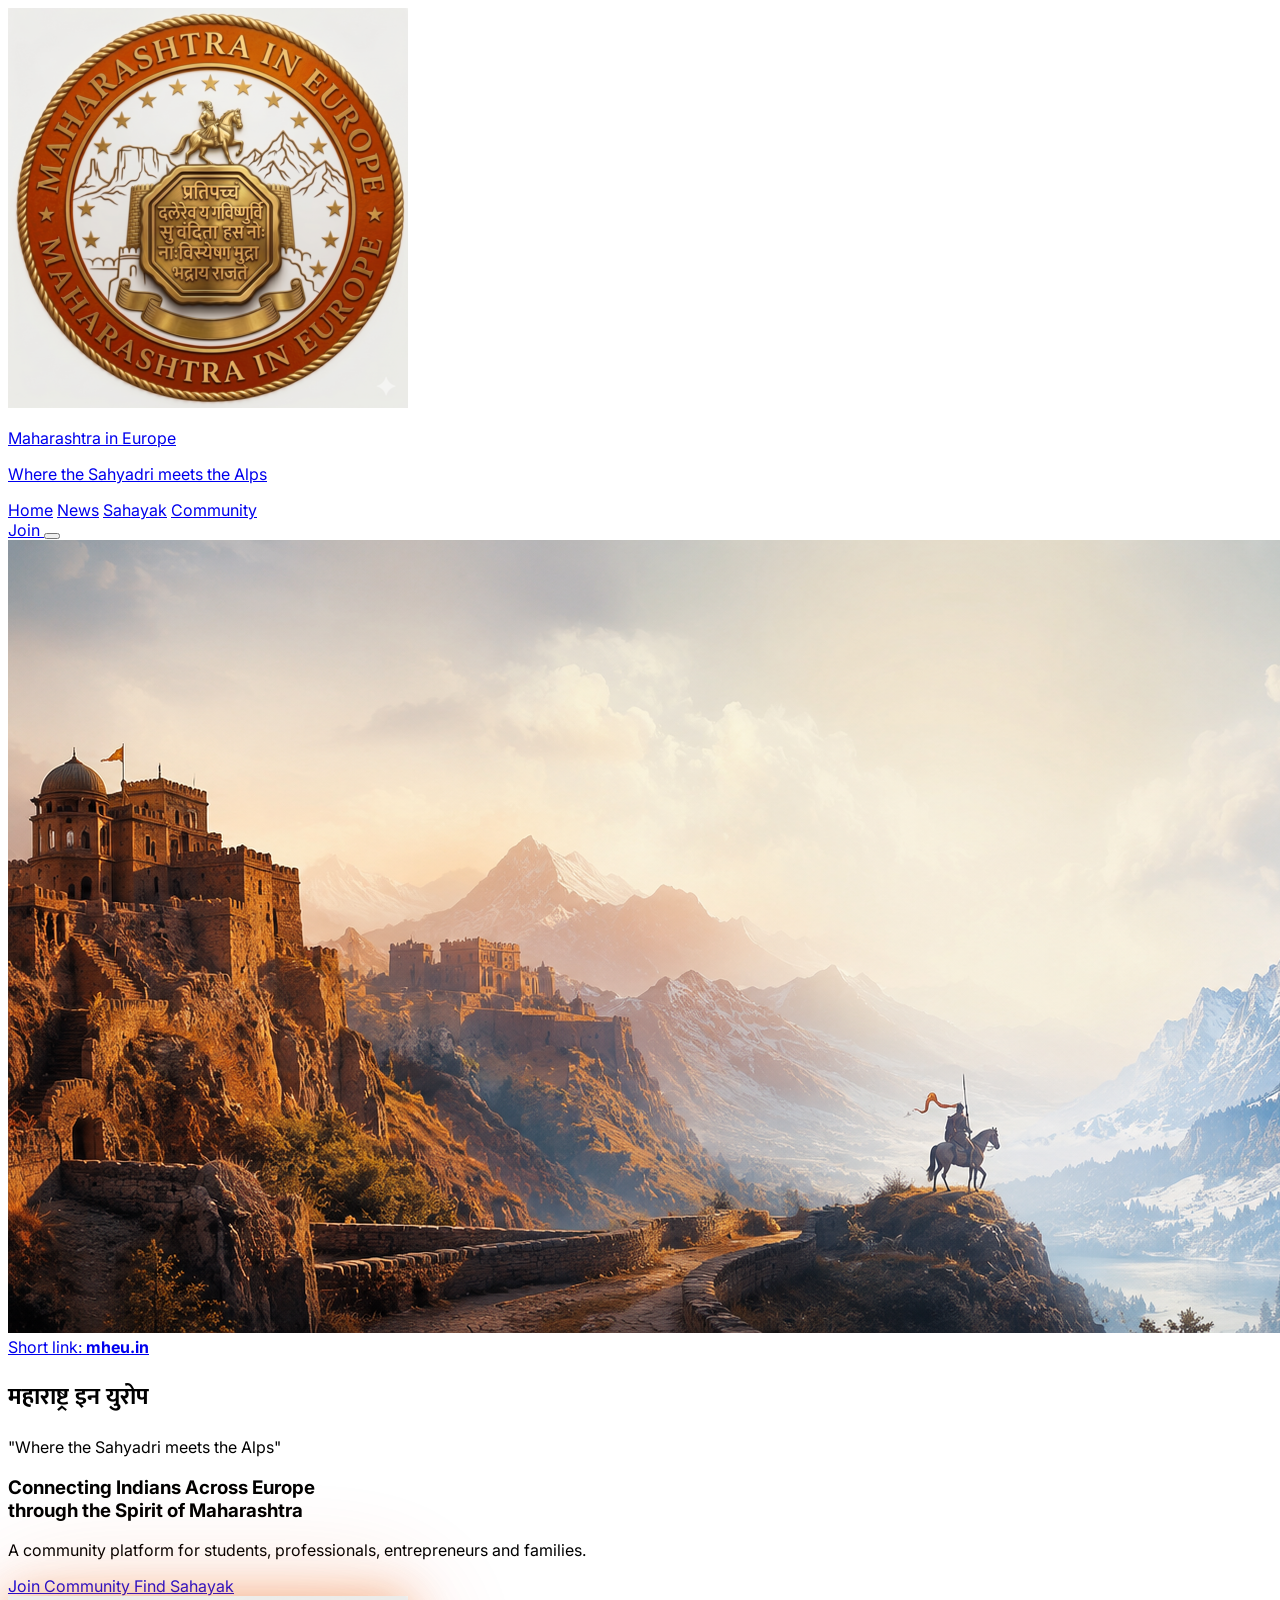
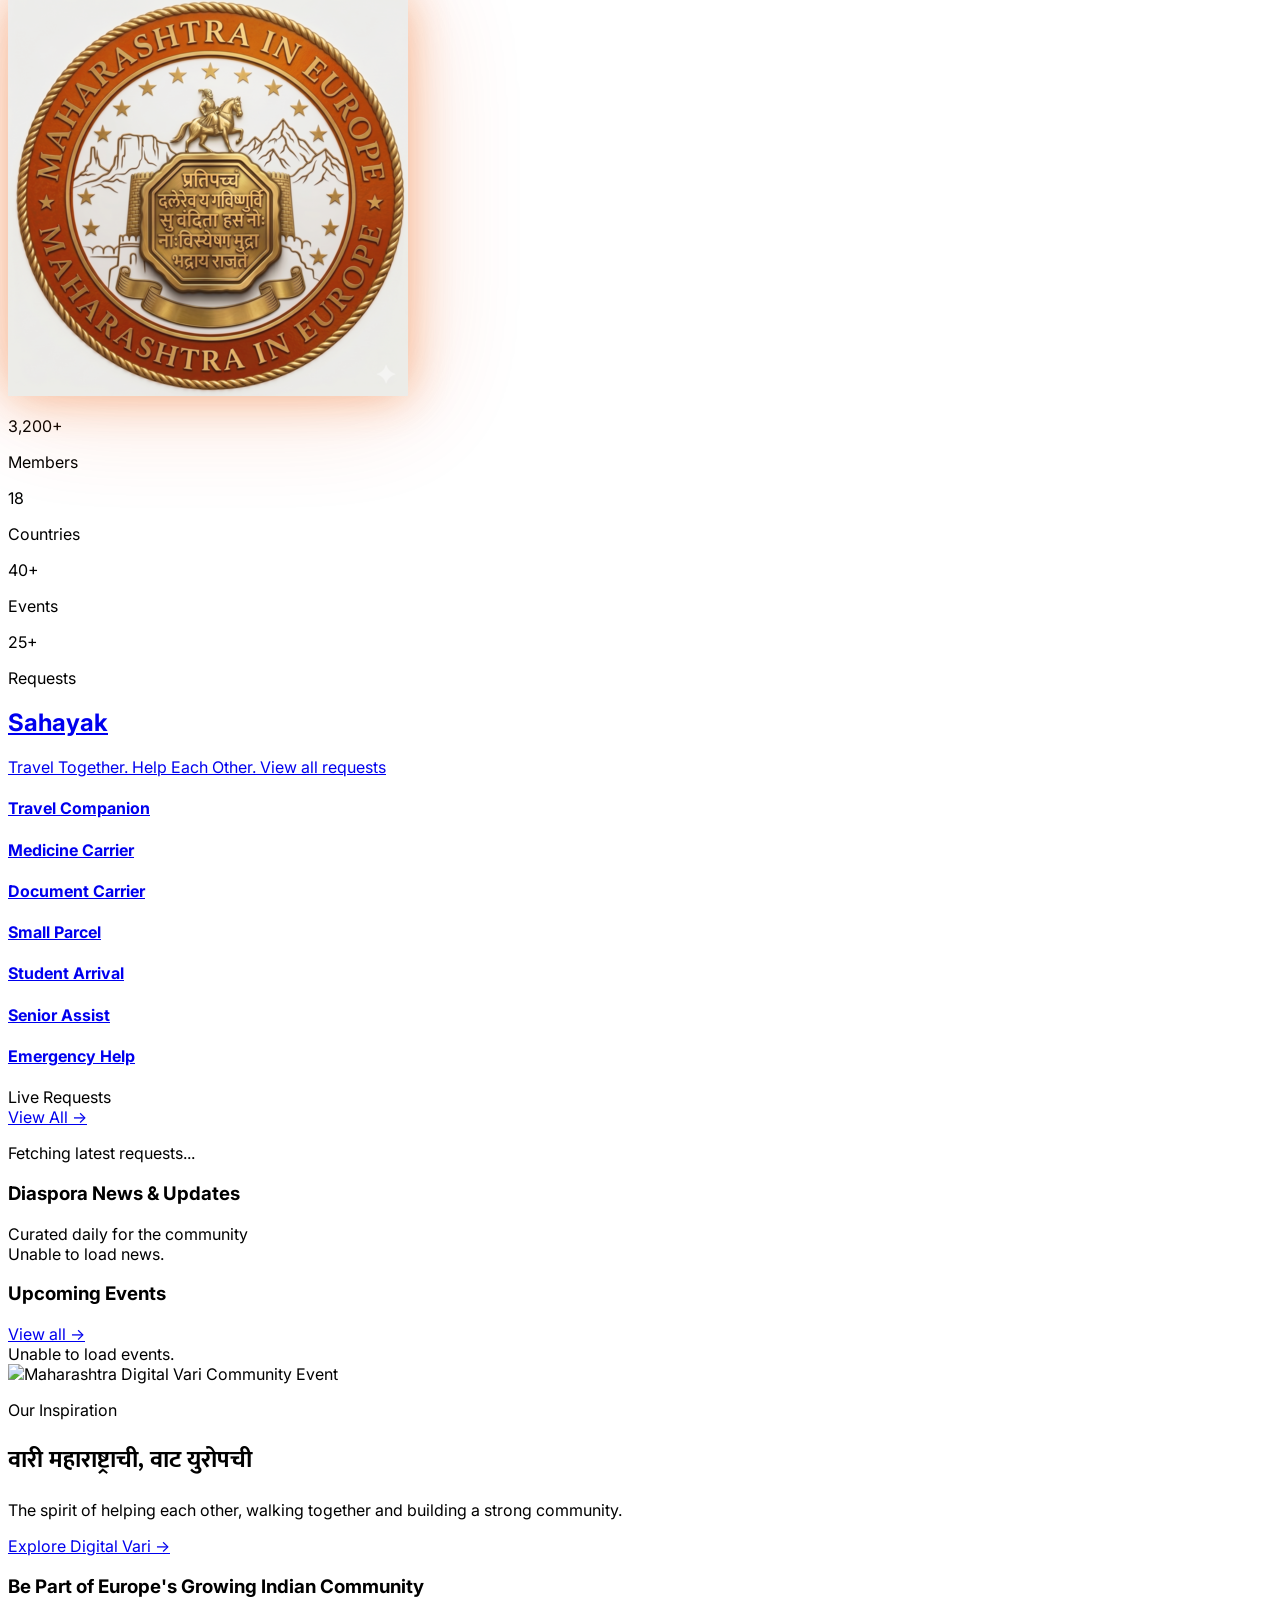
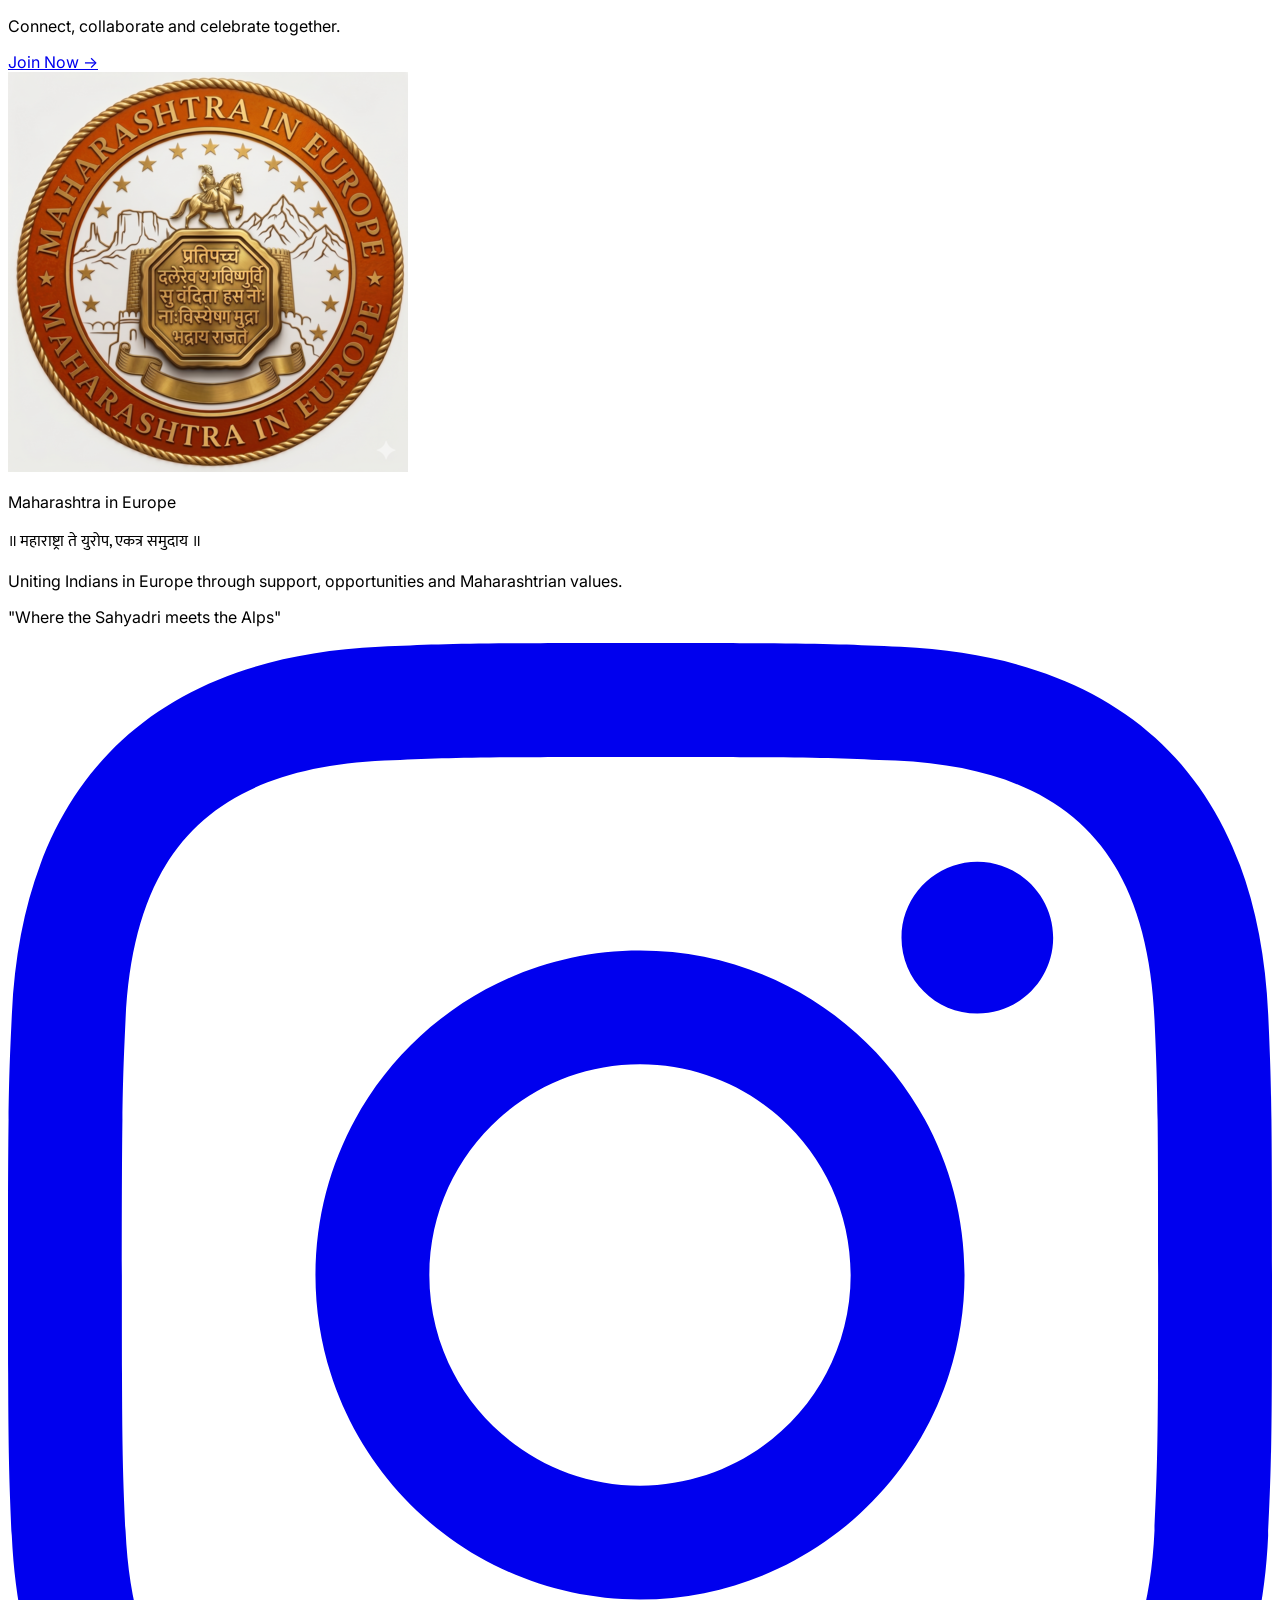
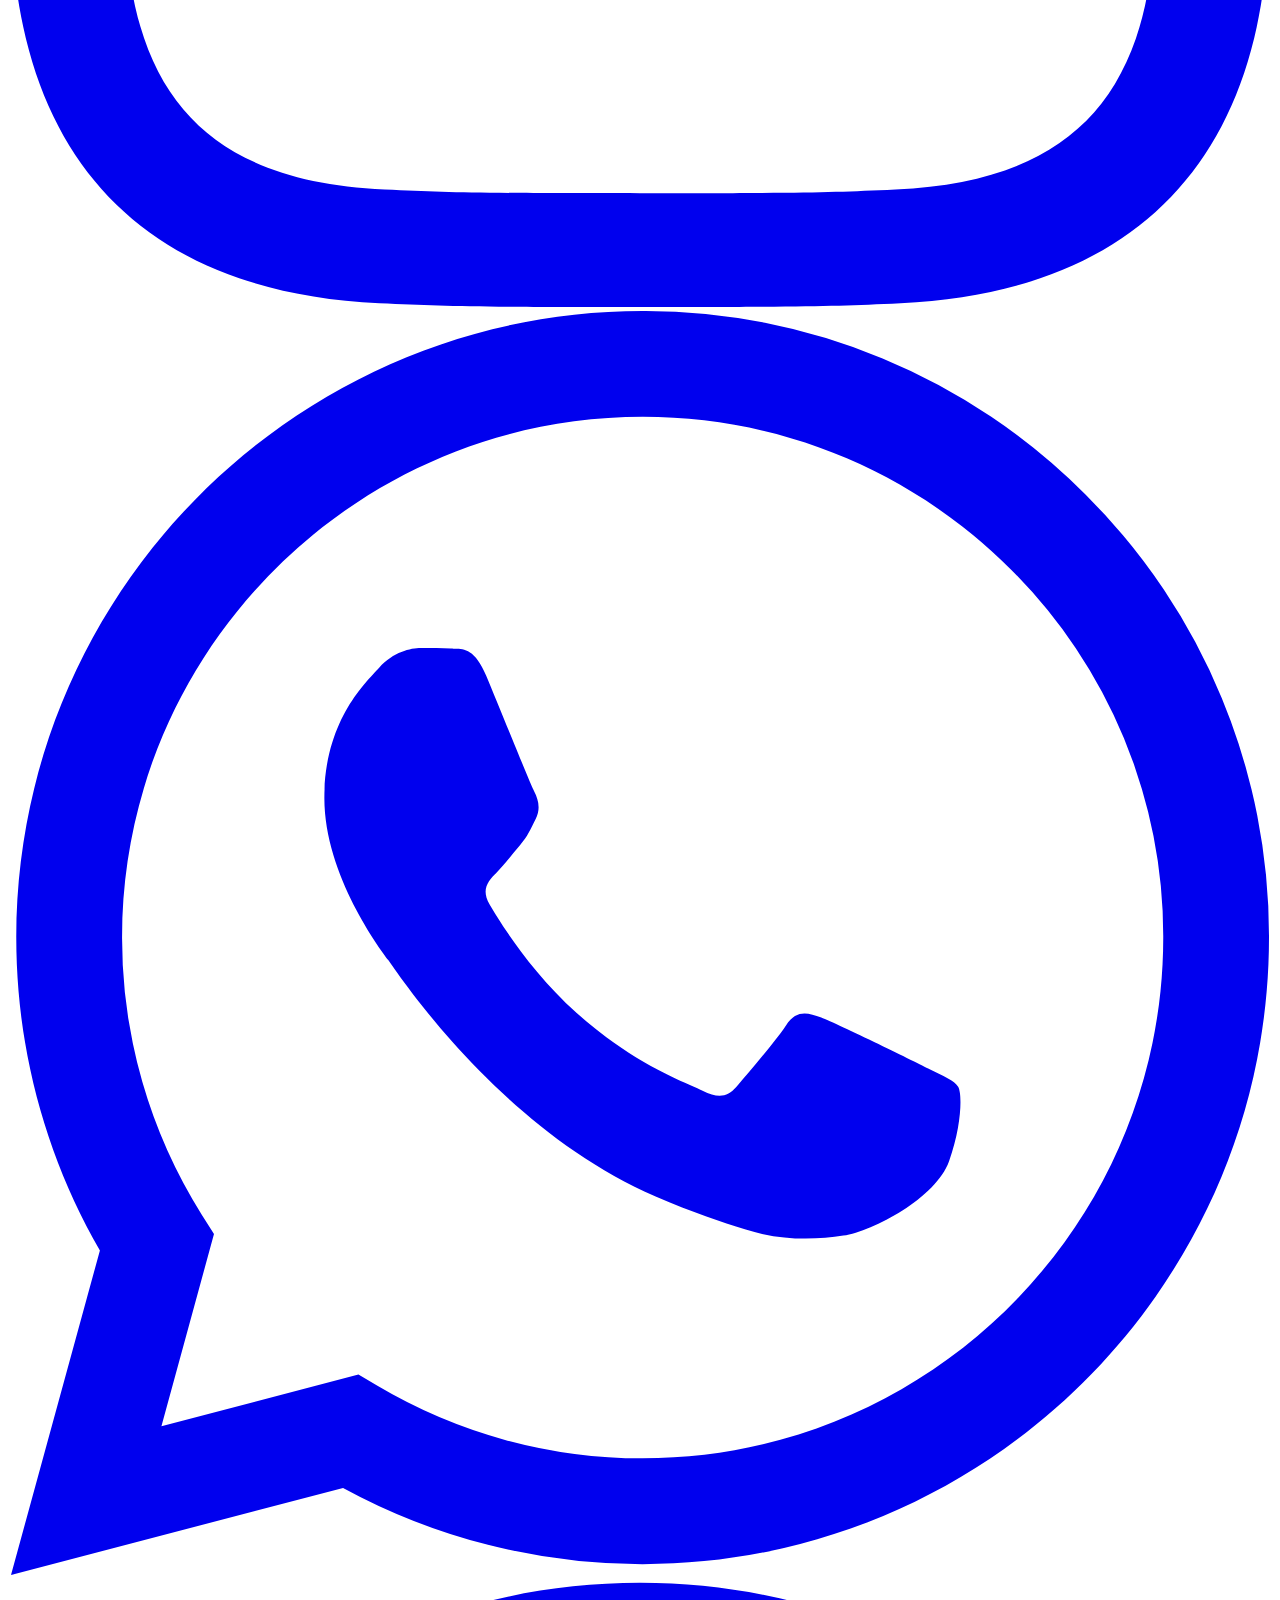
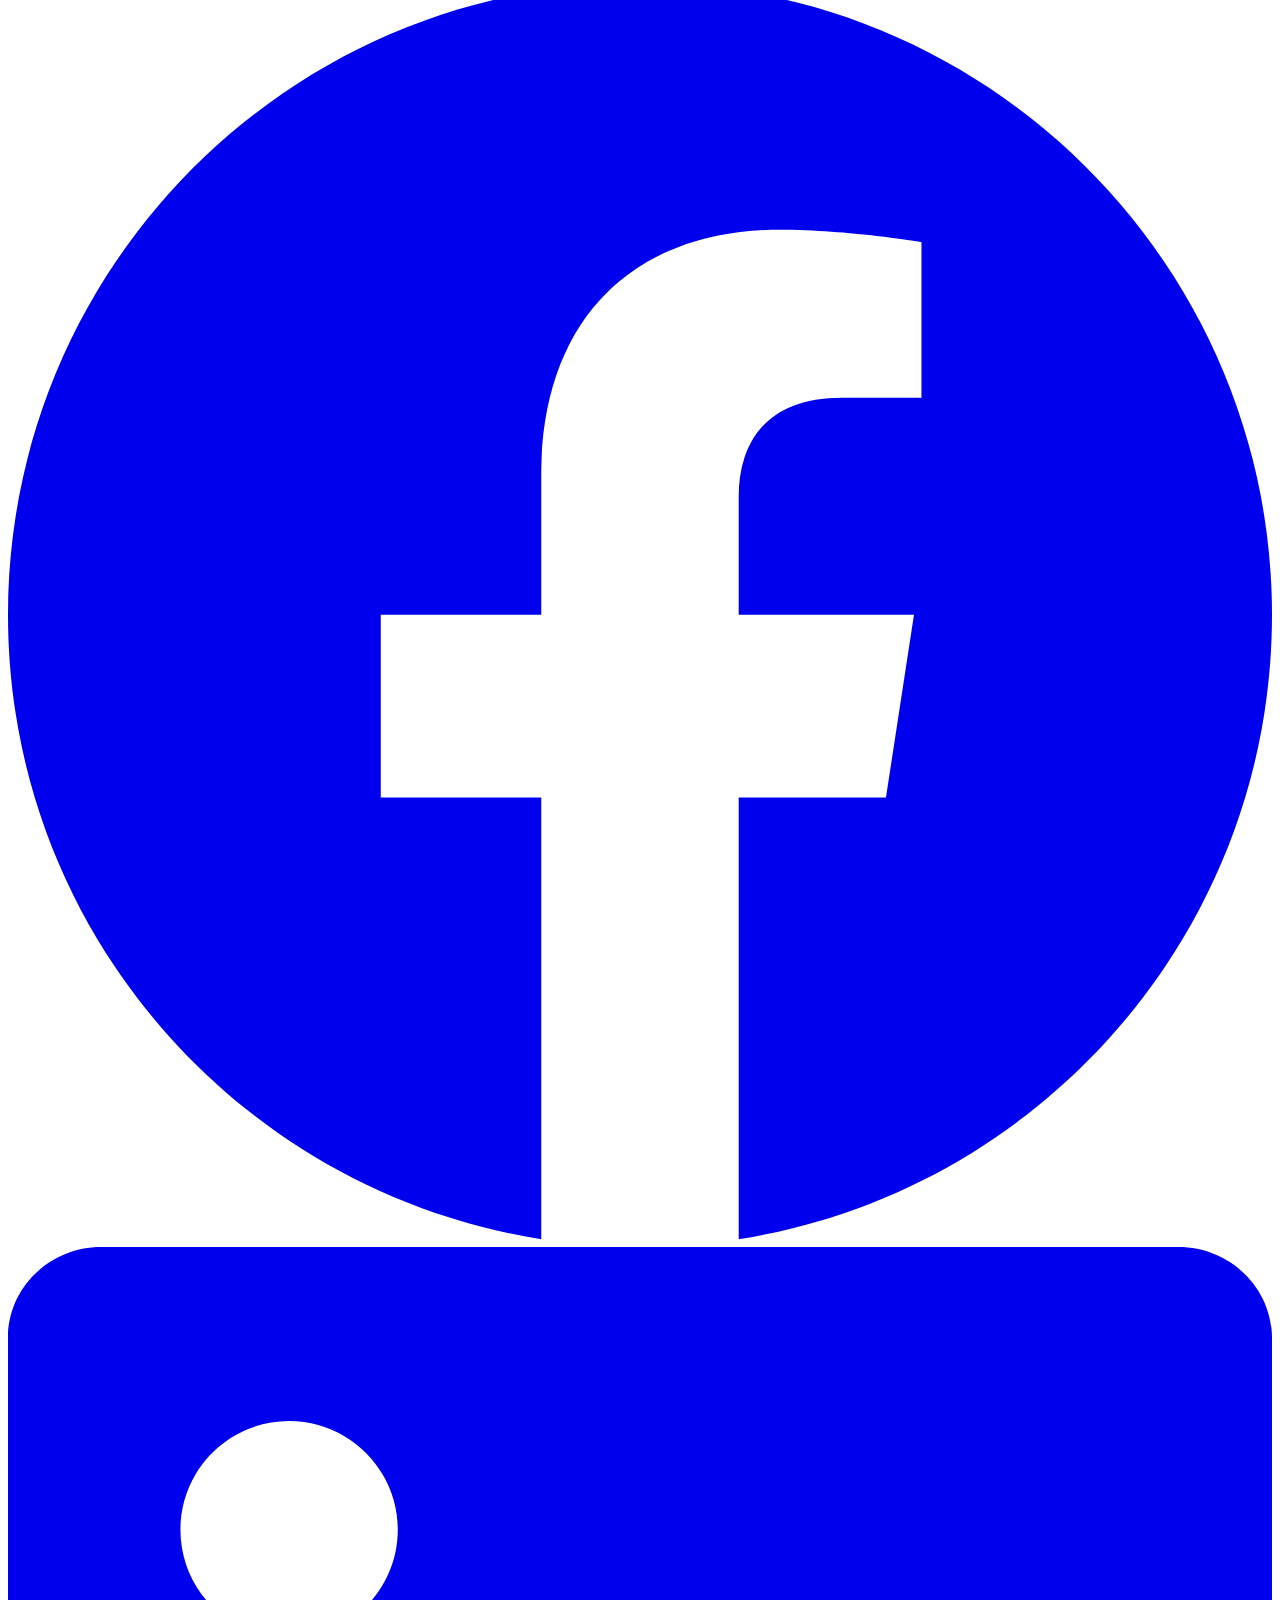
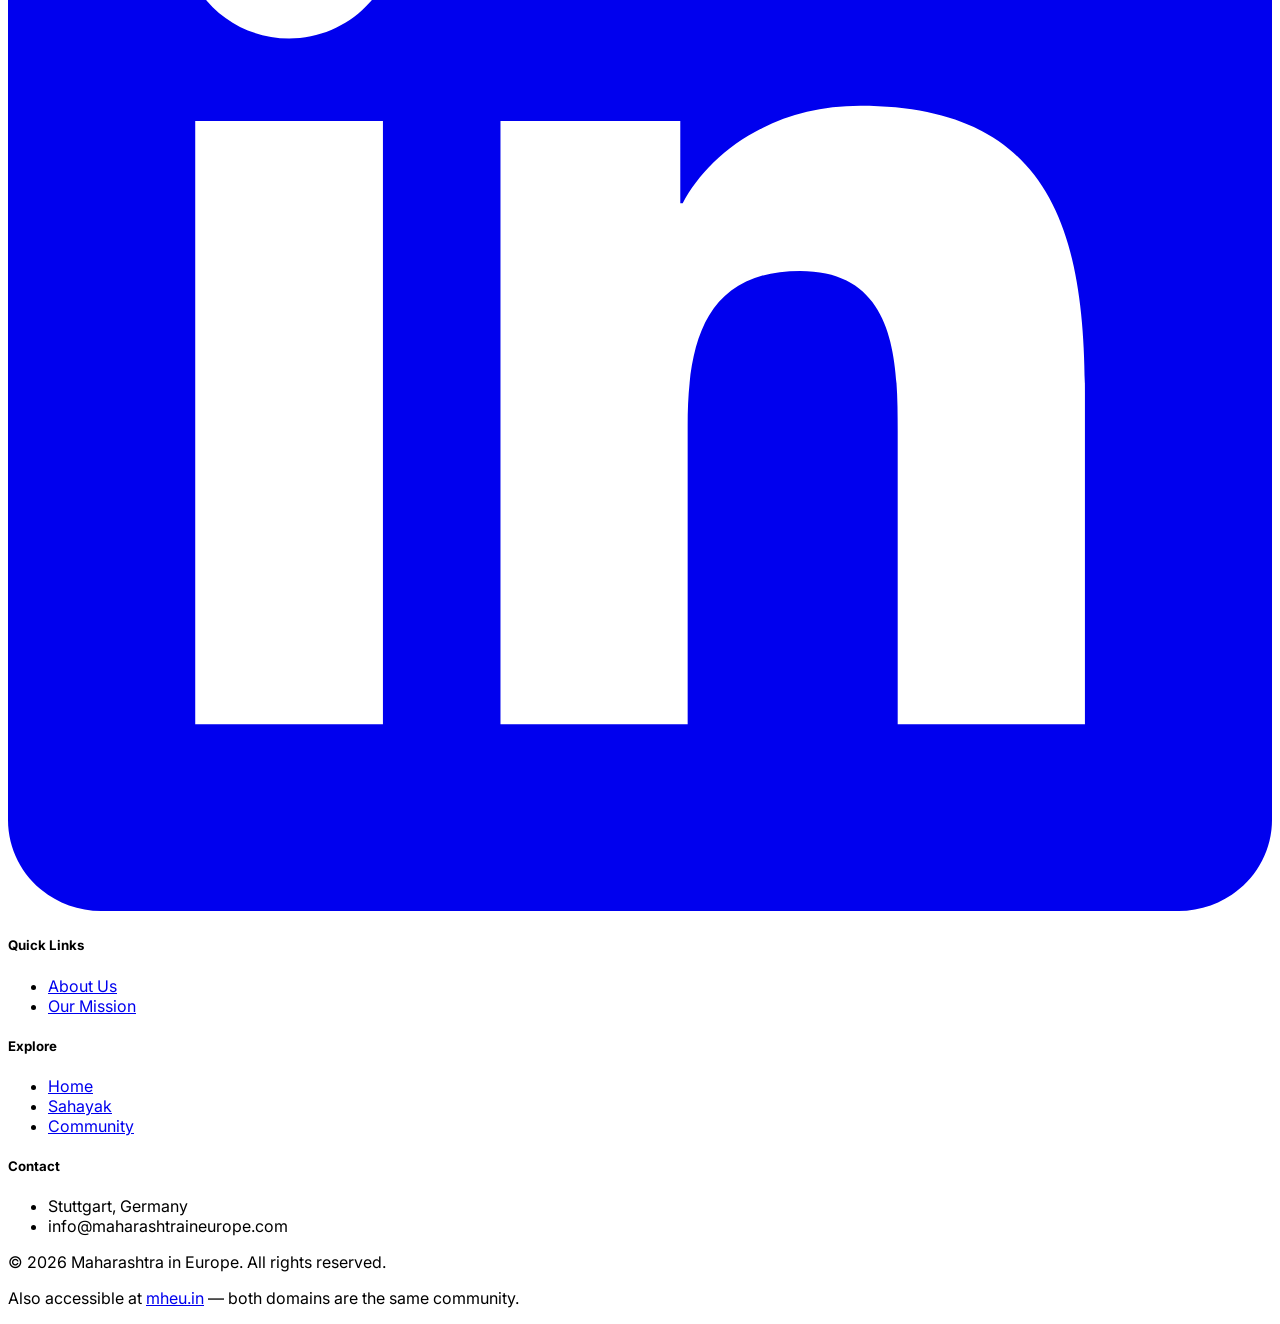
==== commit 30a9cbcf: "seo improved" ====
--- a/index.html
+++ b/index.html
@@ -8,6 +8,7 @@
     <meta name="description"
         content="The definitive digital hub for Marathi expats across Europe. Where the Sahyadri meets the Alps." />
     <meta name="robots" content="max-image-preview:large">
+    <link rel="canonical" href="https://maharashtraineurope.com/" />
     <title>Maharashtra in Europe | Where the Sahyadri Meets the Alps</title>
 
     <!-- Open Graph / Facebook / WhatsApp -->
@@ -77,7 +78,7 @@
                             Short link: <strong class="text-white">mheu.in</strong>
                         </span>
                     </a>
-                    <h2 class="marathi text-4xl md:text-6xl font-bold text-orange-400 mb-3 drop-shadow-lg">महाराष्ट्र इन युरोप</h2>
+                    <h1 class="marathi text-4xl md:text-6xl font-bold text-orange-400 mb-3 drop-shadow-lg">महाराष्ट्र इन युरोप</h1>
                     <p class="text-orange-300 italic text-lg md:text-2xl font-semibold mb-5 drop-shadow-md tracking-wide">
                         "Where the Sahyadri meets the Alps"
                     </p>
@@ -267,7 +268,7 @@
     <section class="max-w-7xl mx-auto my-12 md:my-16 px-4 md:px-6">
         <div
             class="bg-orange-100 rounded-3xl p-6 md:p-12 flex flex-col md:flex-row items-center gap-8 overflow-hidden relative text-center md:text-left">
-            <img src="https://vitthalrukmini.org.uk/wp-content/uploads/2026/06/1.webp"
+            <img src="https://vitthalrukmini.org.uk/wp-content/uploads/2026/06/1.webp" alt="Maharashtra Digital Vari Community Event"
                 class="w-full md:w-1/3 rounded-xl shadow-lg object-cover aspect-[4/3] md:aspect-auto md:h-48">
             <div>
                 <p class="text-gray-600 font-medium uppercase text-[10px] mb-2">Our Inspiration</p>
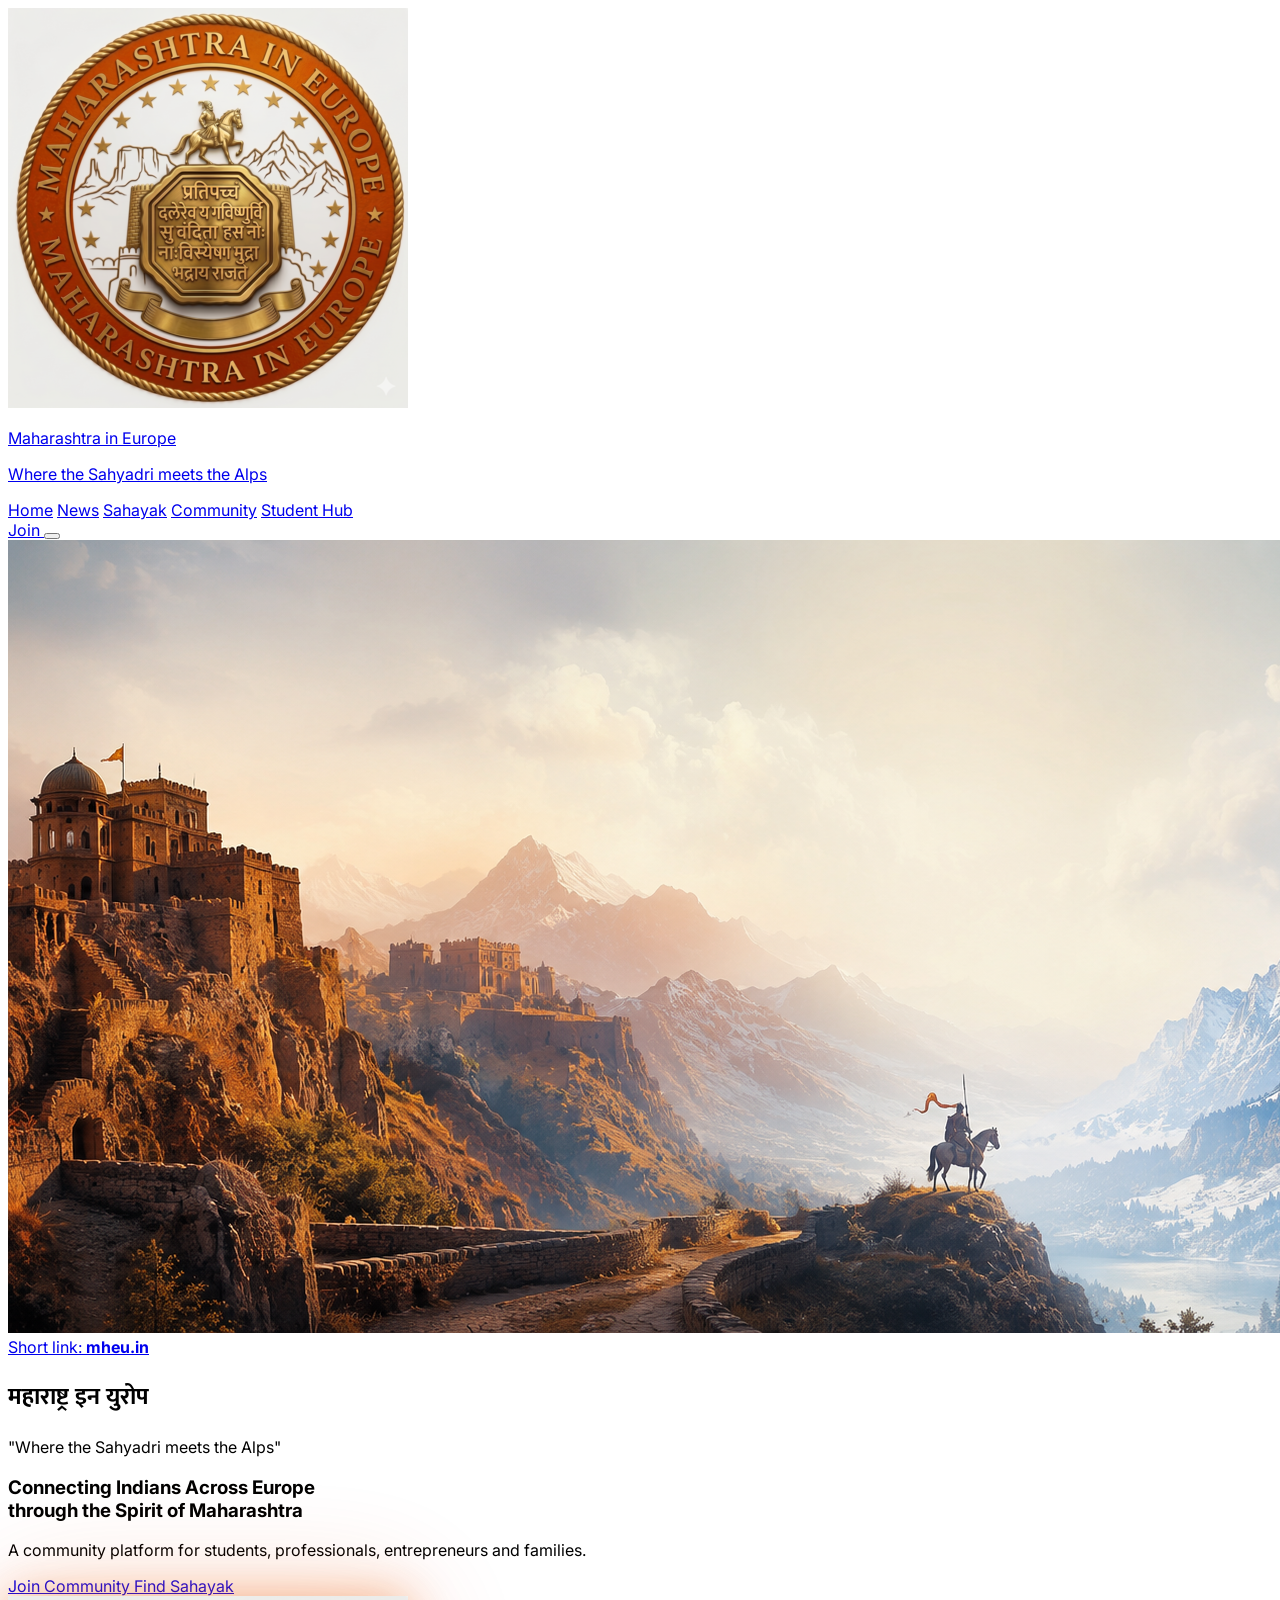
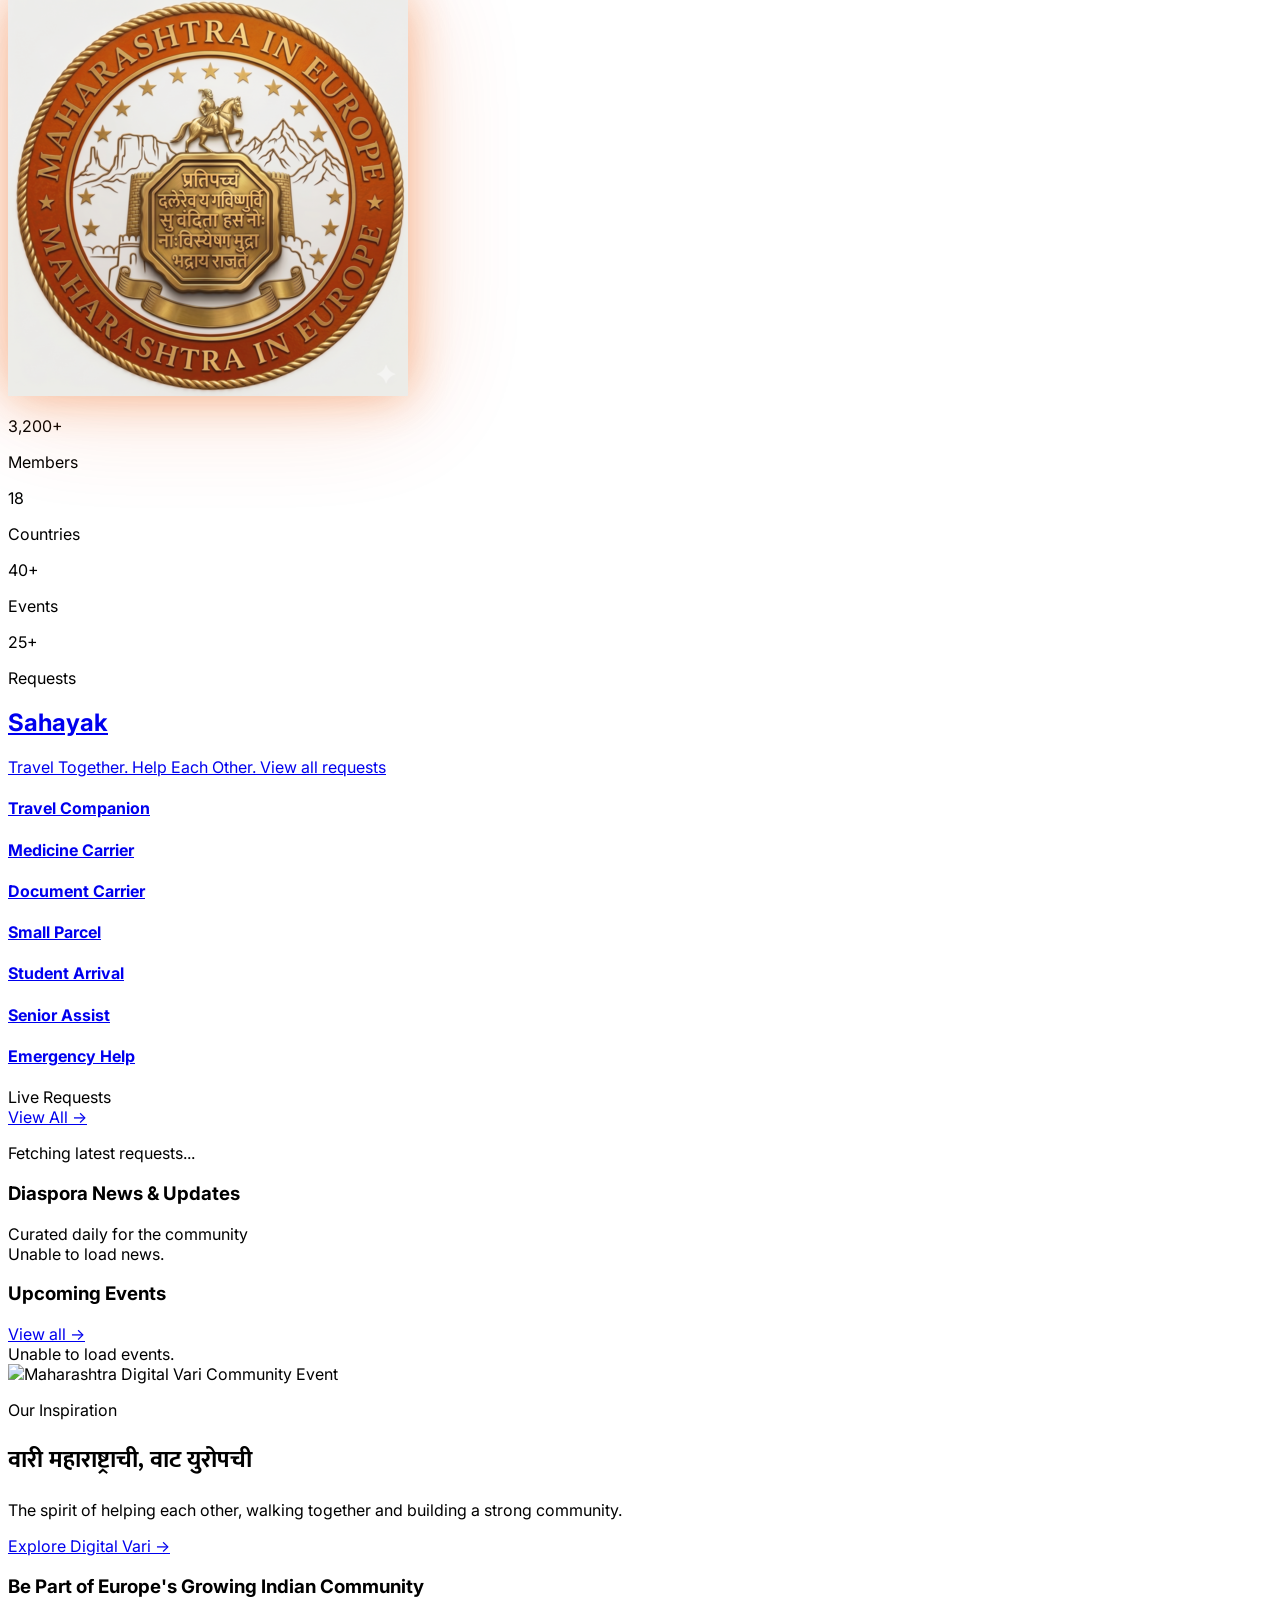
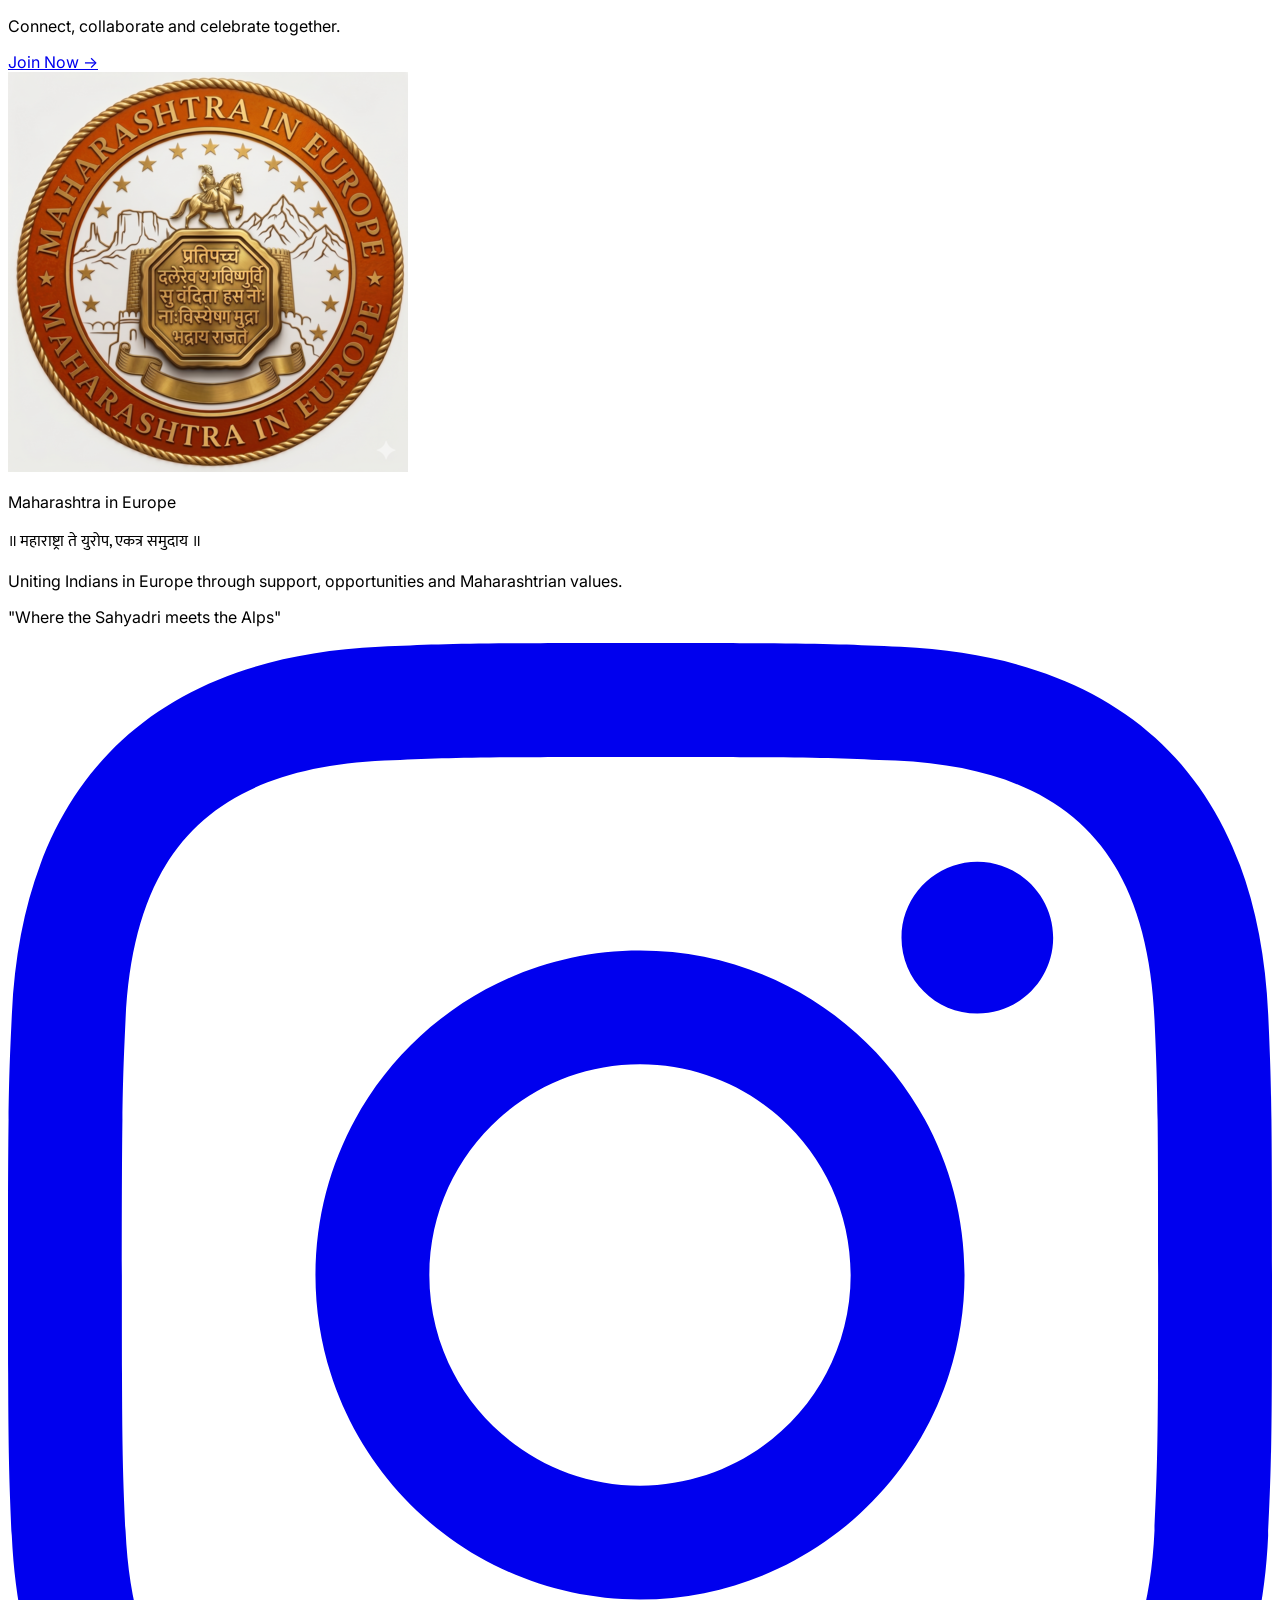
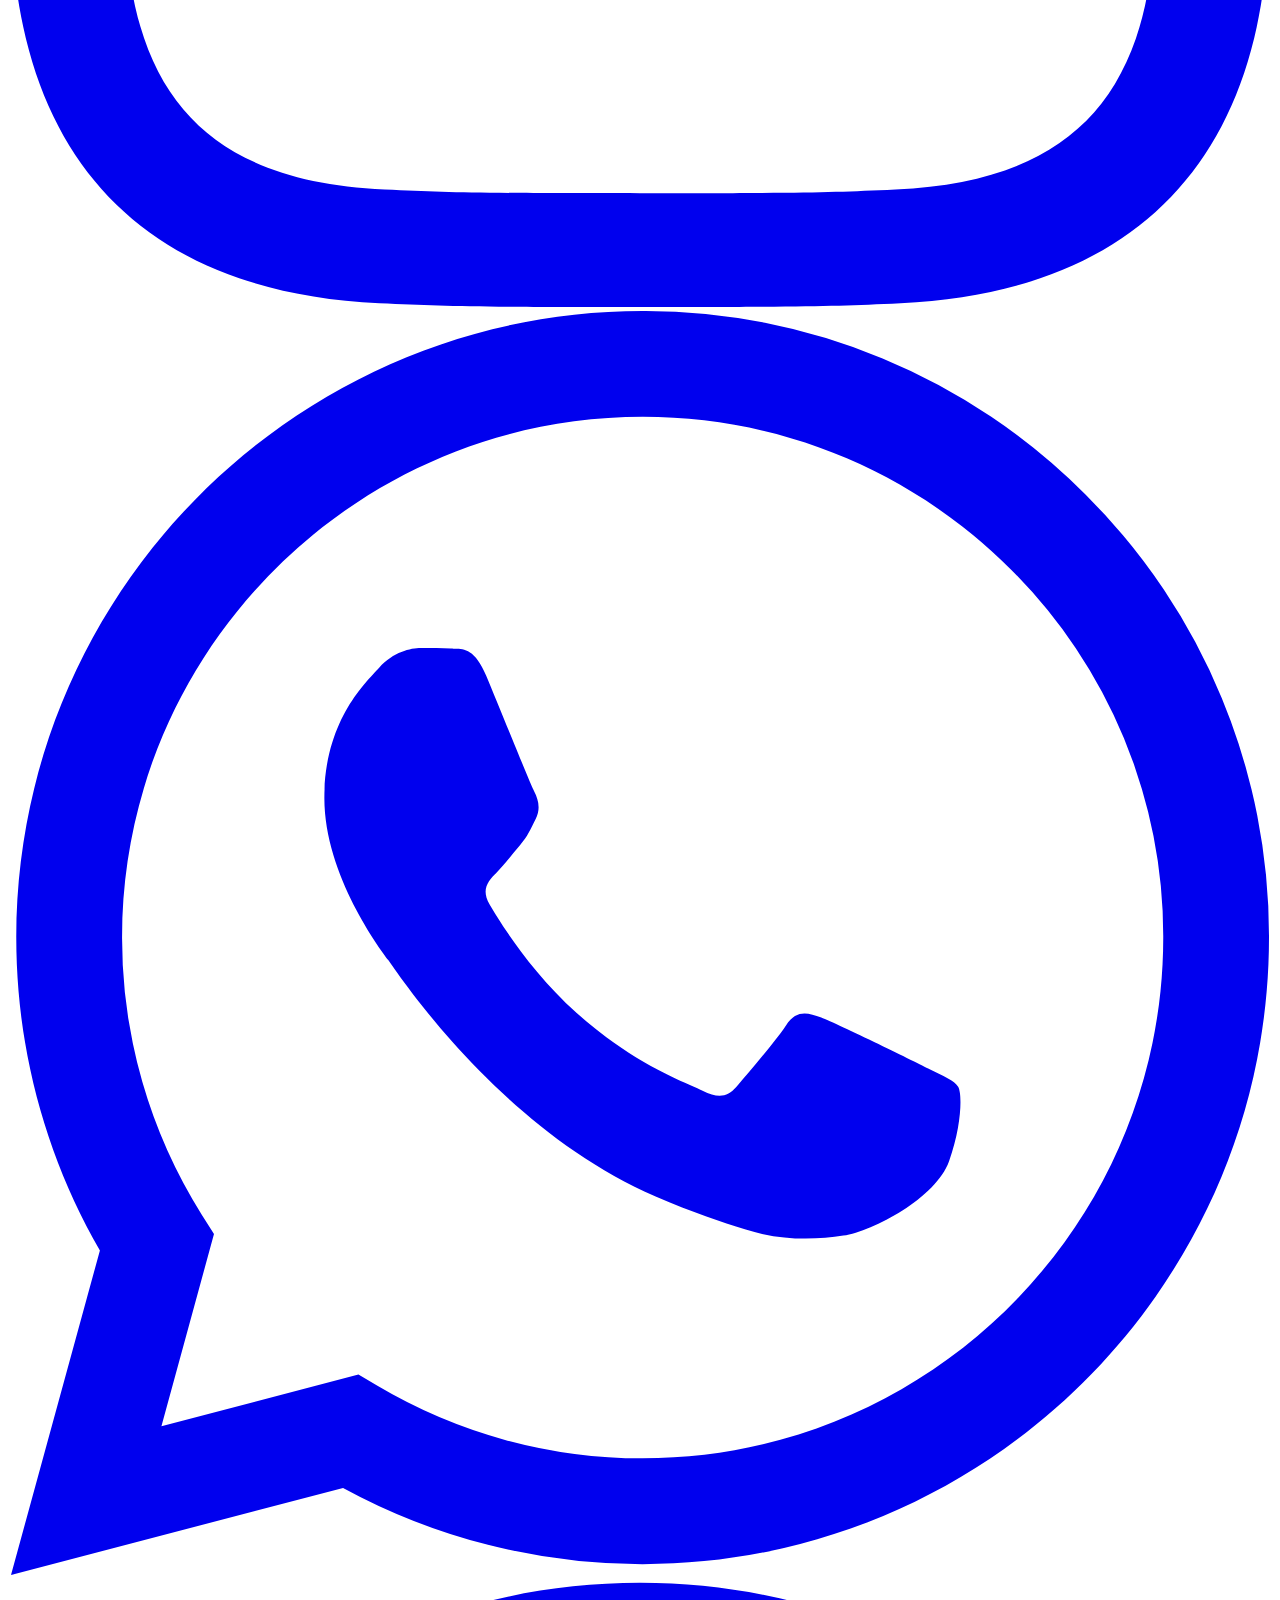
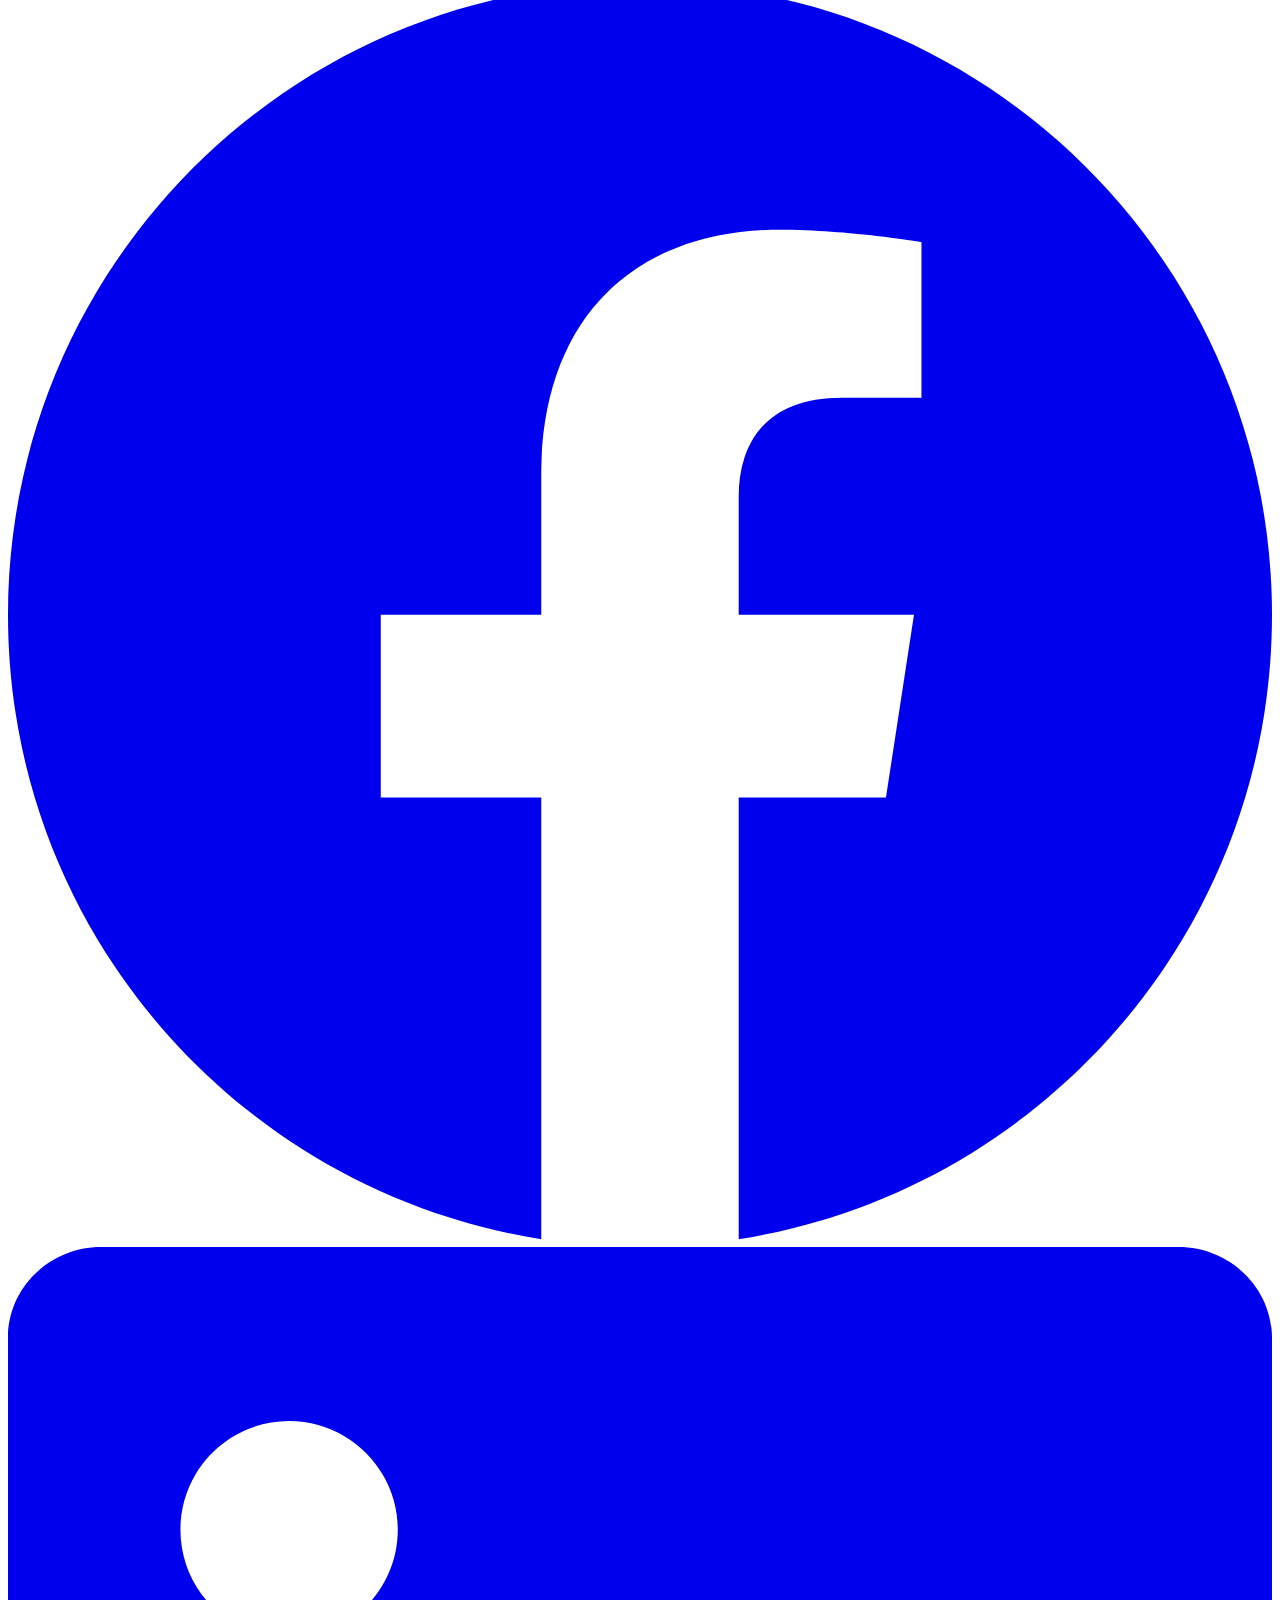
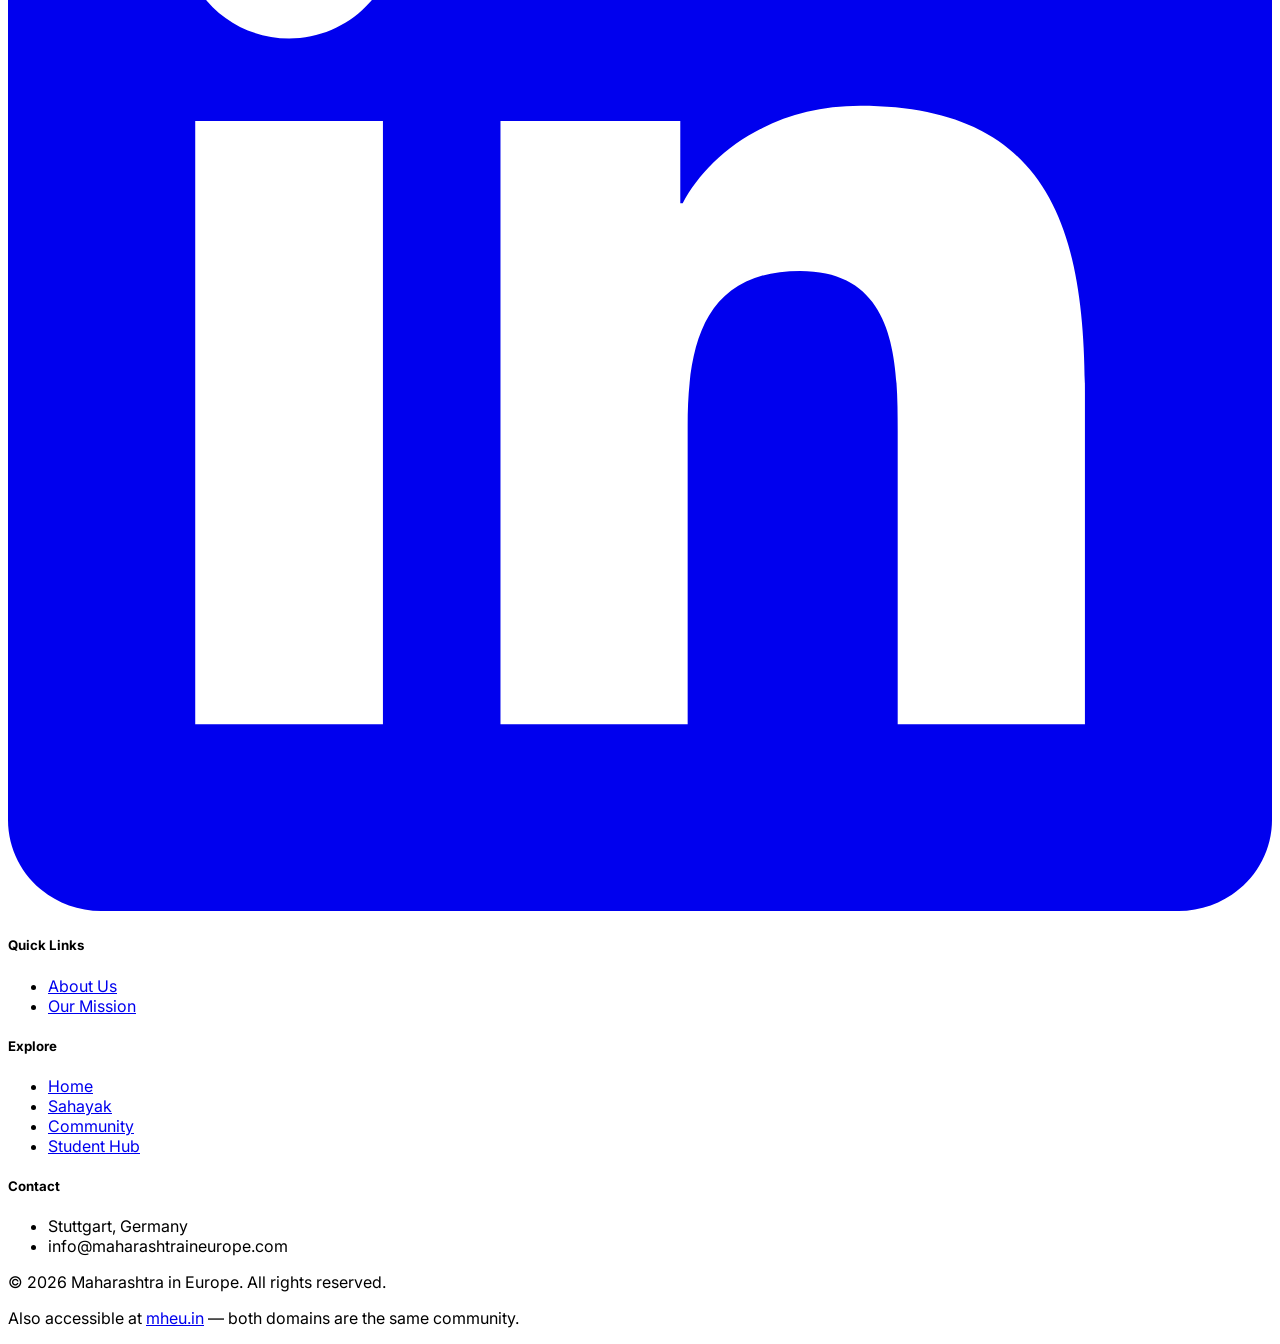
==== commit e842a595: "Student Update" ====
--- a/index.html
+++ b/index.html
@@ -51,7 +51,11 @@
       "url": "https://maharashtraineurope.com/",
       "logo": "https://maharashtraineurope.com/assets/logo.png",
       "image": "https://maharashtraineurope.com/assets/og-image.png",
-      "description": "The definitive digital hub for Marathi expats across Europe. Where the Sahyadri meets the Alps."
+      "description": "The definitive digital hub for Marathi expats across Europe. Where the Sahyadri meets the Alps.",
+      "sameAs": [
+        "https://www.instagram.com/mheu.in?igsh=cDcwYnozOGRvNTRm&utm_source=qr",
+        "https://www.linkedin.com/company/mheu/"
+      ]
     }
     </script>
 </head>
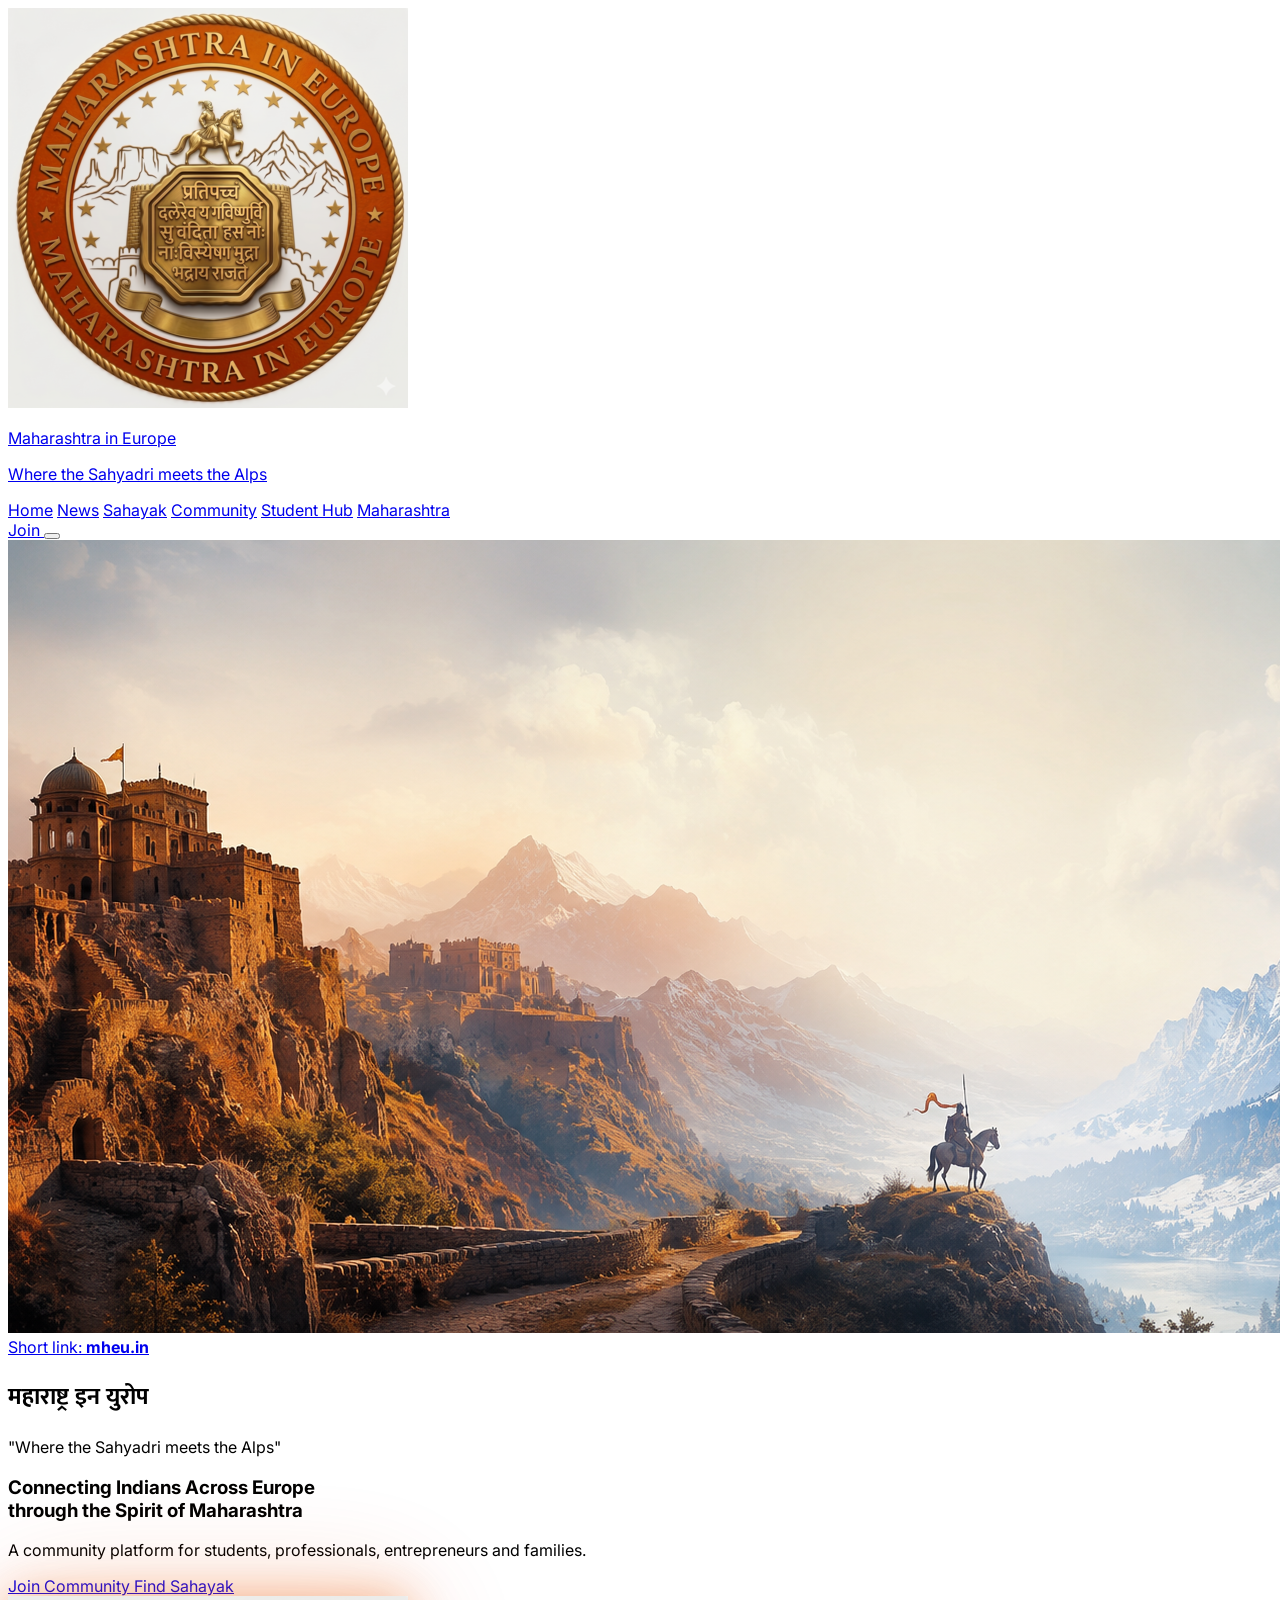
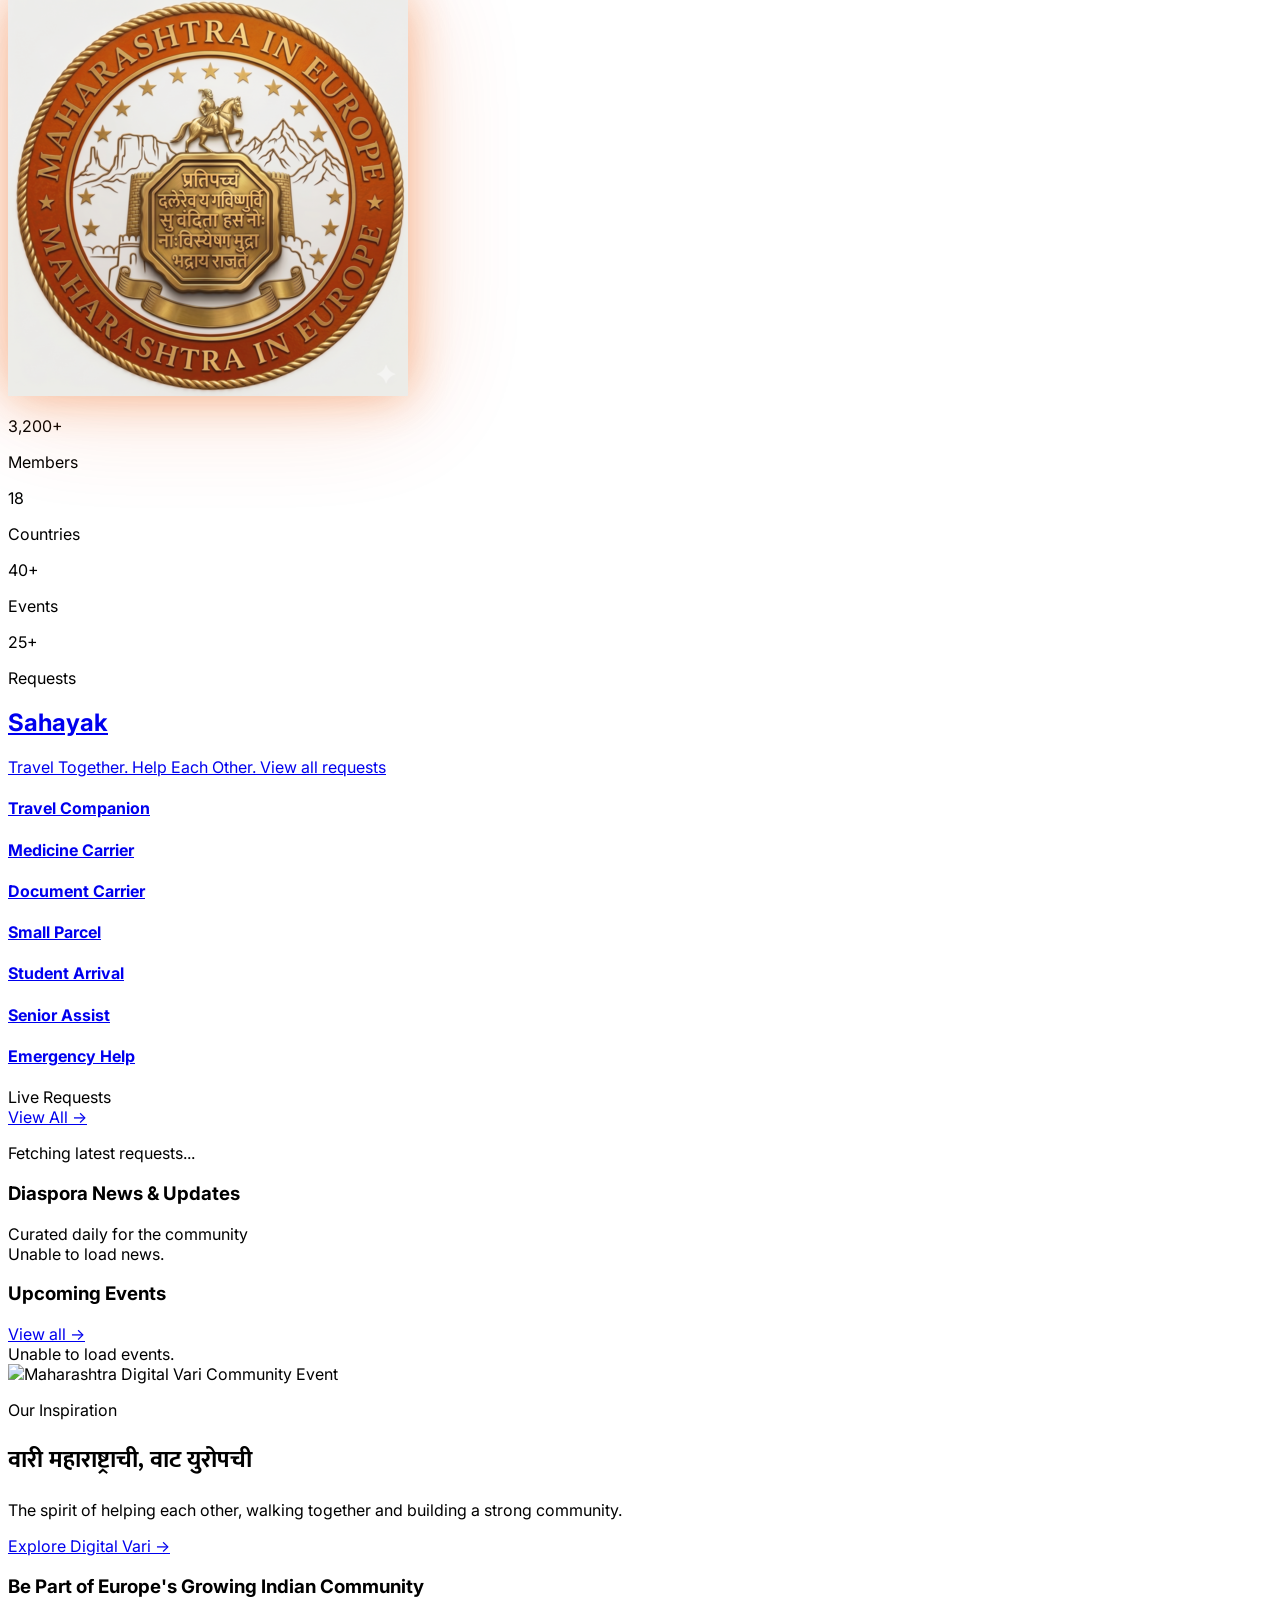
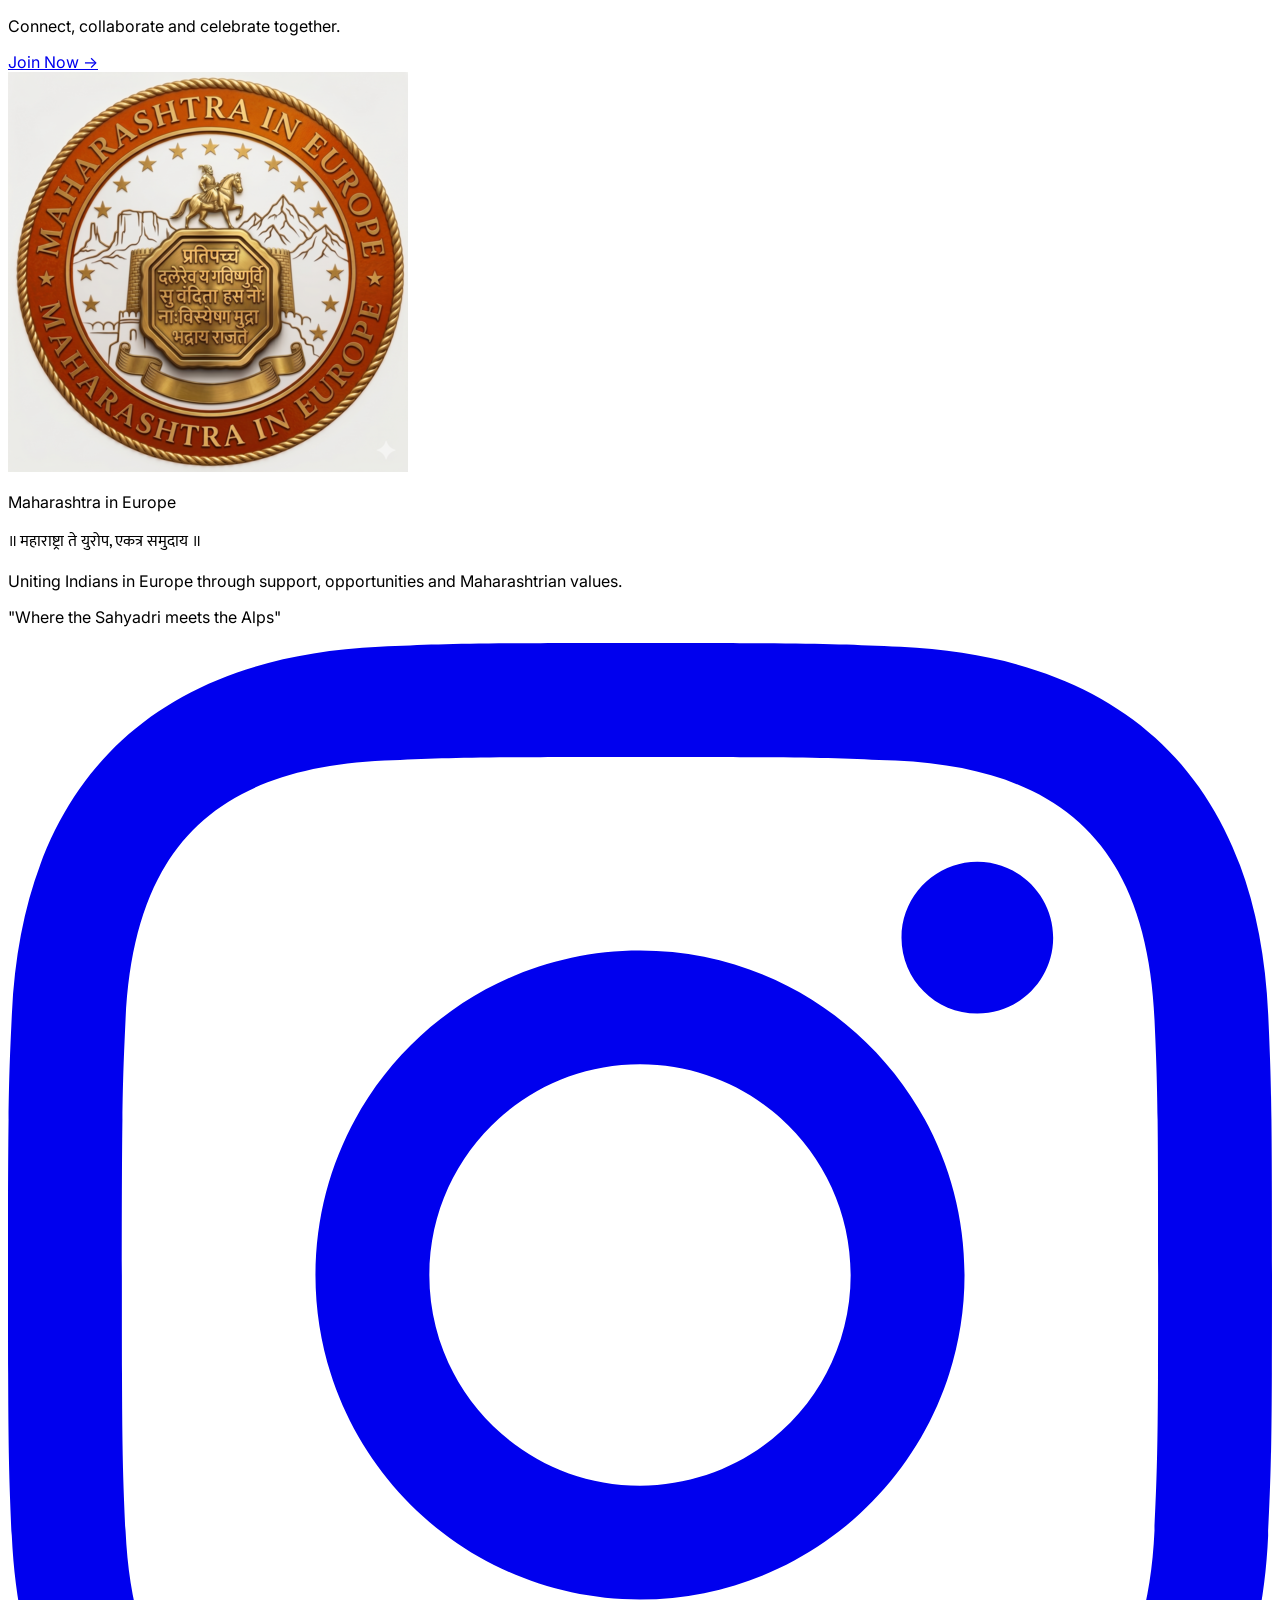
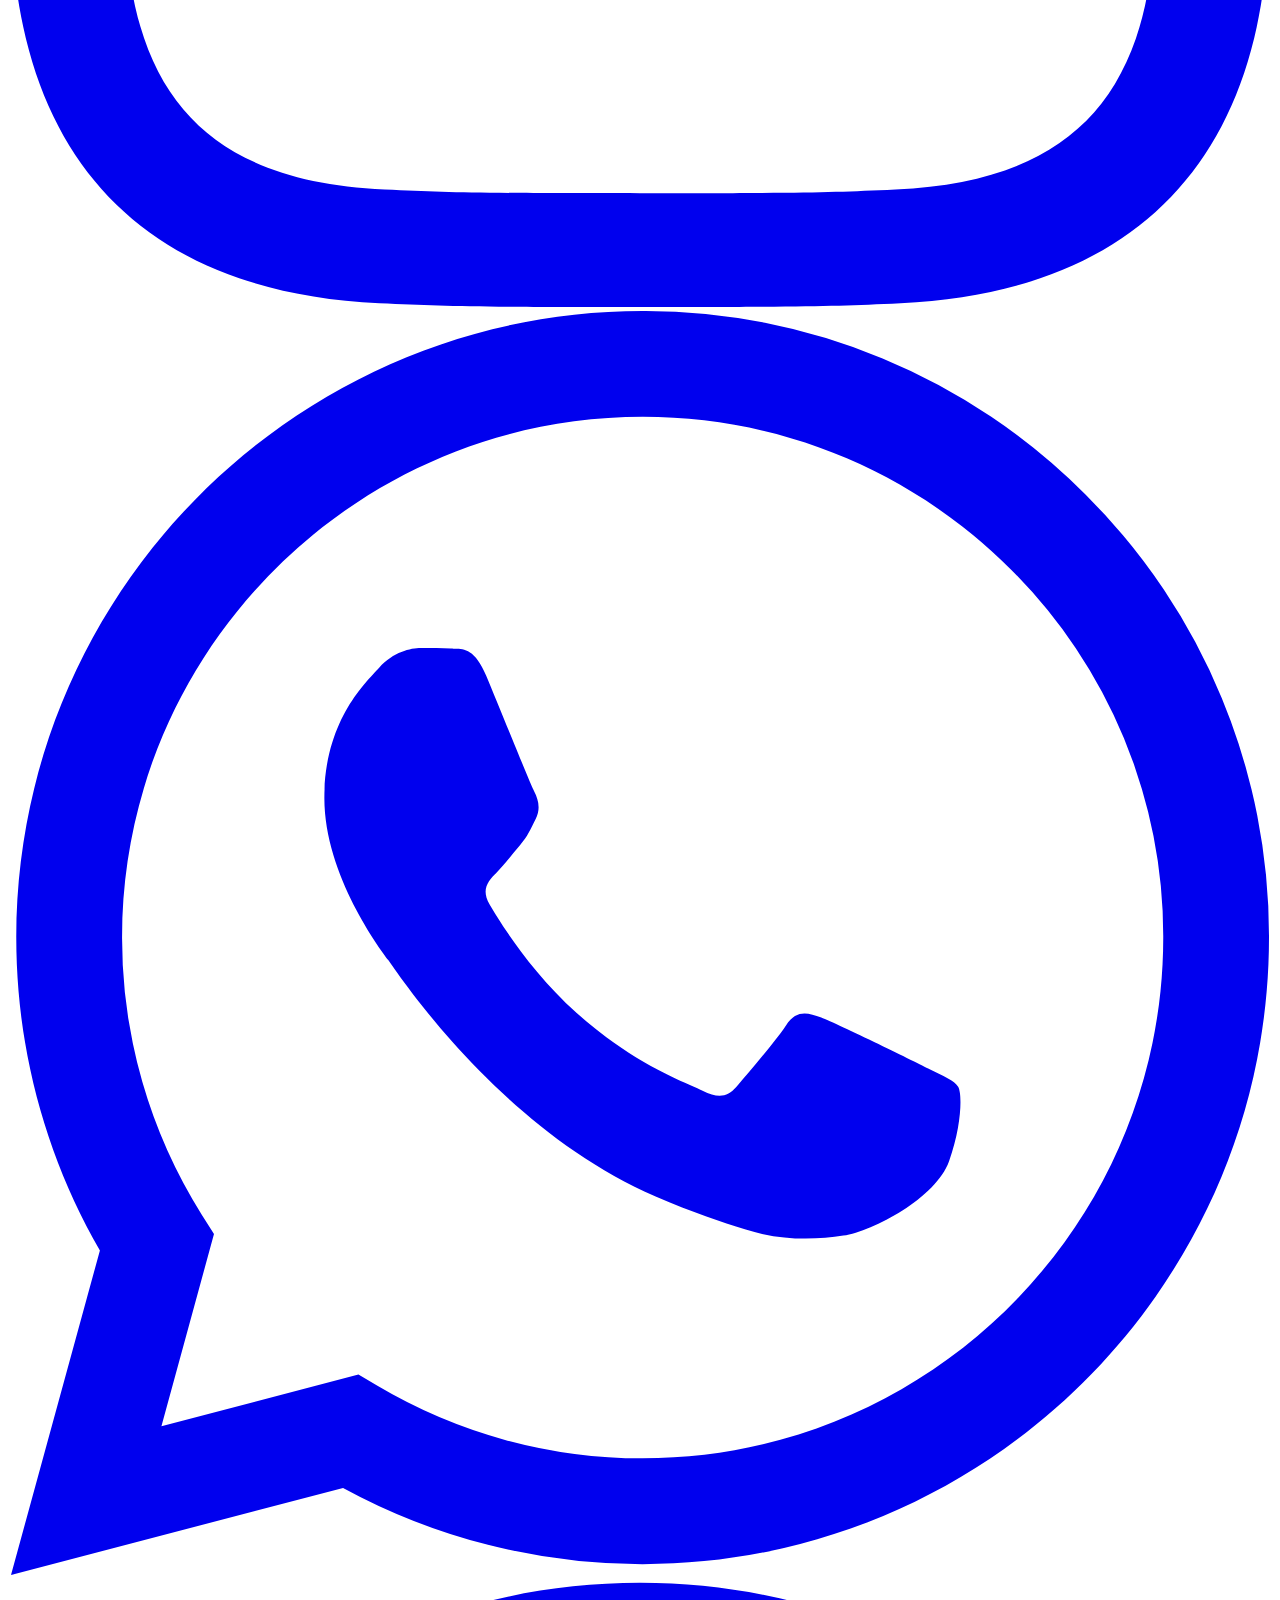
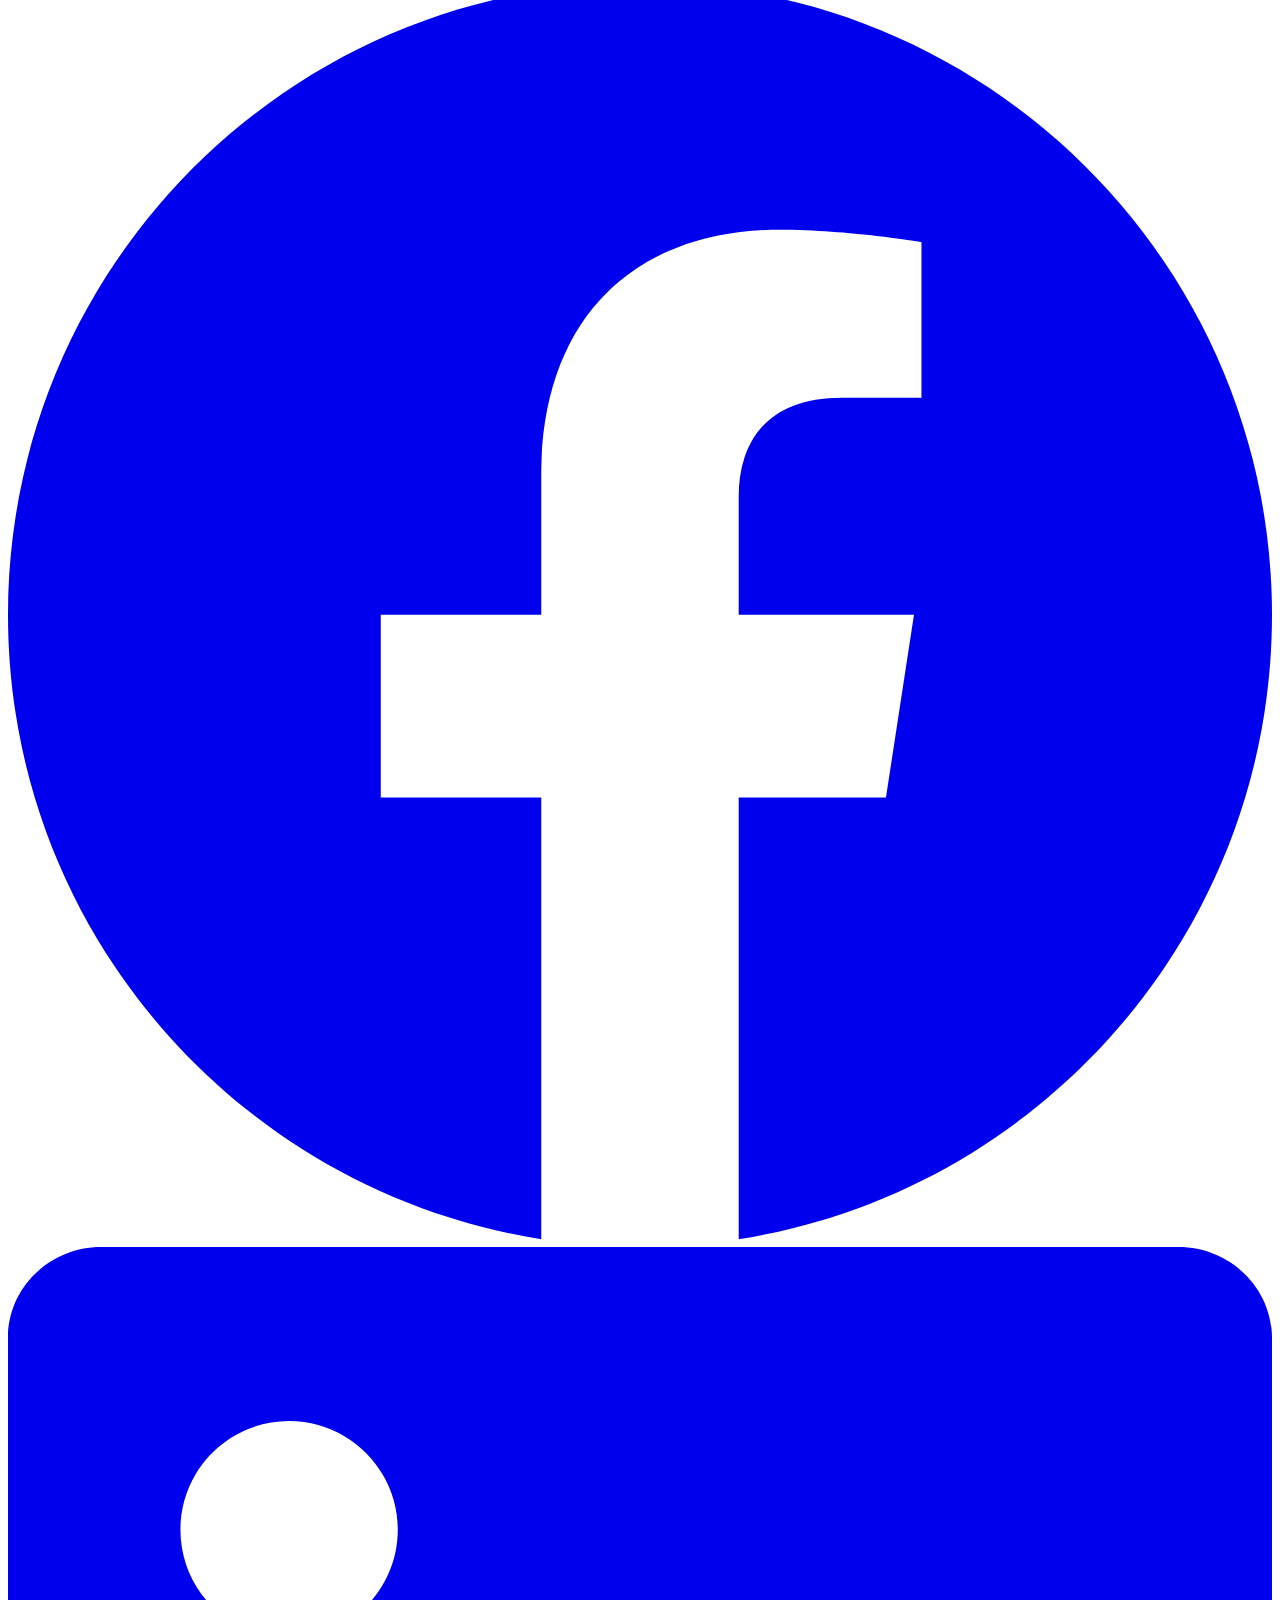
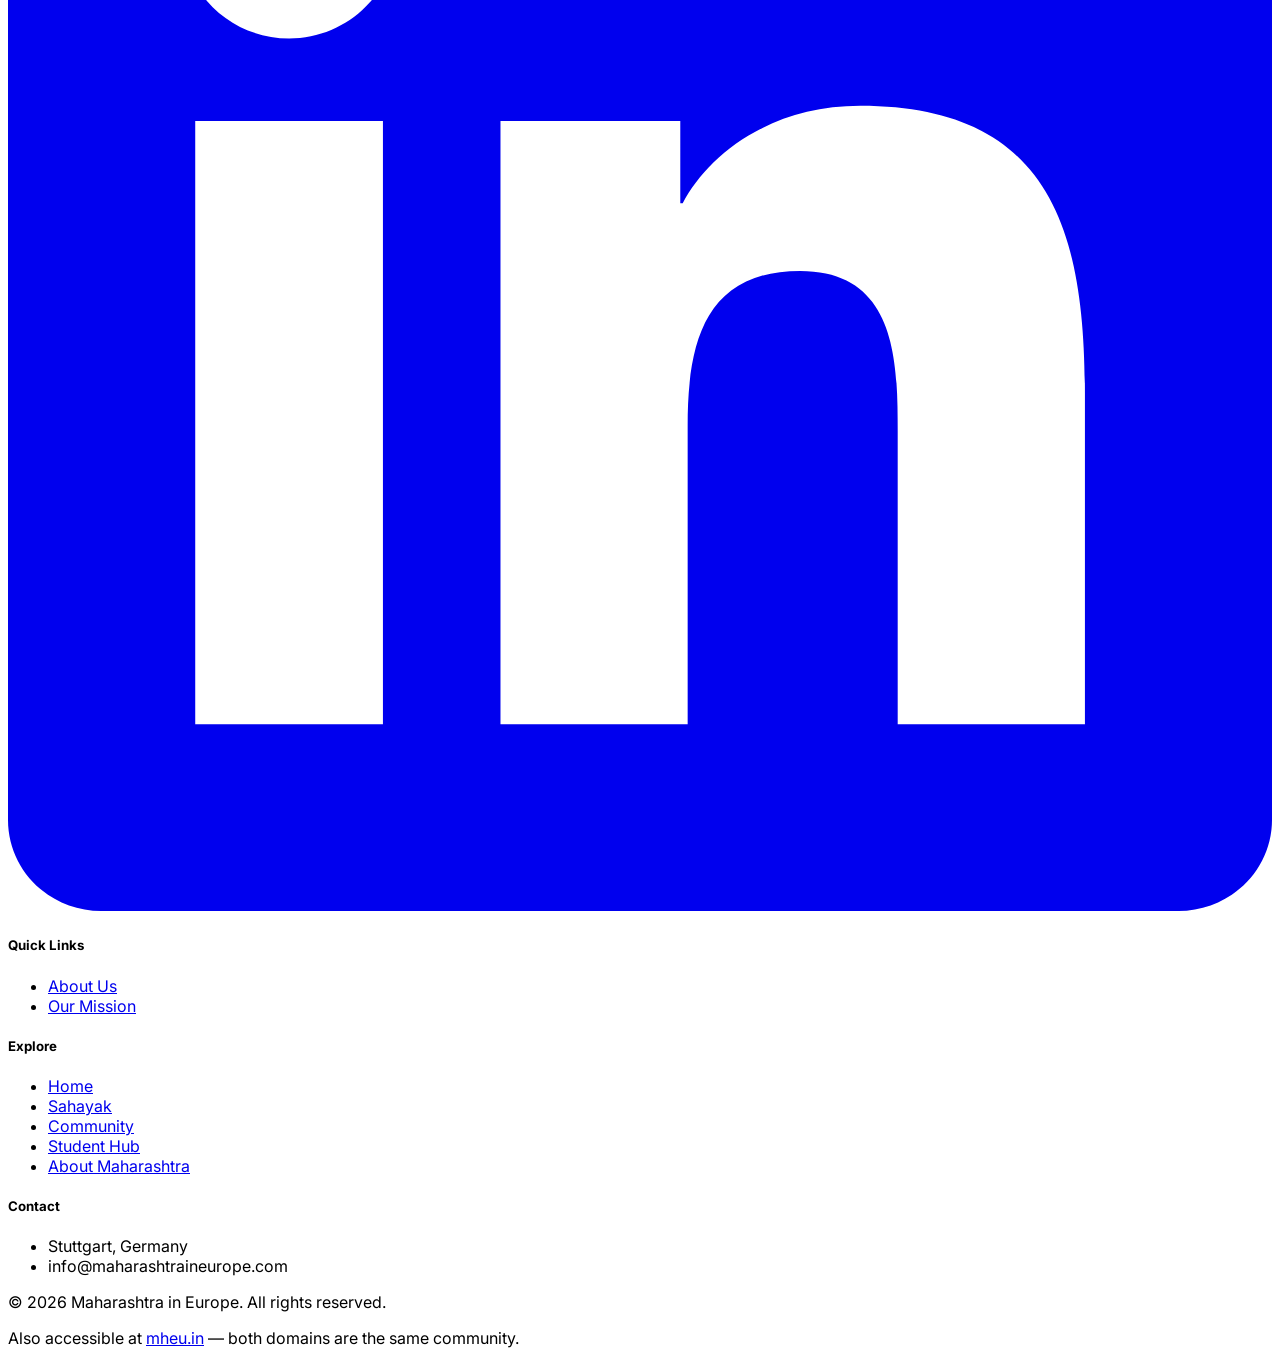
==== commit 4eb93aef: "knowledge panel added" ====
--- a/index.html
+++ b/index.html
@@ -28,9 +28,33 @@
     <meta property="twitter:image" content="https://maharashtraineurope.com/assets/og-image.png">
 
     <!-- SEO & Tab Icons -->
-    <link rel="icon" type="image/x-icon" href="favicon.ico">
-    <link rel="icon" type="image/png" sizes="192x192" href="assets/icon-192.png">
-    <link rel="apple-touch-icon" href="assets/apple-touch-icon.png">
+    <link rel="icon" type="image/x-icon" href="https://maharashtraineurope.com/favicon.ico">
+    <link rel="icon" type="image/png" sizes="192x192" href="https://maharashtraineurope.com/assets/icon-192.png">
+    <link rel="apple-touch-icon" href="https://maharashtraineurope.com/assets/apple-touch-icon.png">
+
+    <!-- Organization Structured Data for Google Logo & Knowledge Panel -->
+    <script type="application/ld+json">
+    {
+      "@context": "https://schema.org",
+      "@type": "Organization",
+      "name": "Maharashtra in Europe",
+      "url": "https://maharashtraineurope.com/",
+      "logo": {
+        "@type": "ImageObject",
+        "url": "https://maharashtraineurope.com/assets/icon-192.png",
+        "width": 192,
+        "height": 192
+      },
+      "image": {
+        "@type": "ImageObject",
+        "url": "https://maharashtraineurope.com/assets/og-image.png",
+        "width": 1200,
+        "height": 630
+      },
+      "description": "The definitive digital hub for Marathi expats across Europe. Where the Sahyadri meets the Alps.",
+      "sameAs": []
+    }
+    </script>
 
     <!-- Global Design System -->
     <link rel="stylesheet" href="assets/style.css">
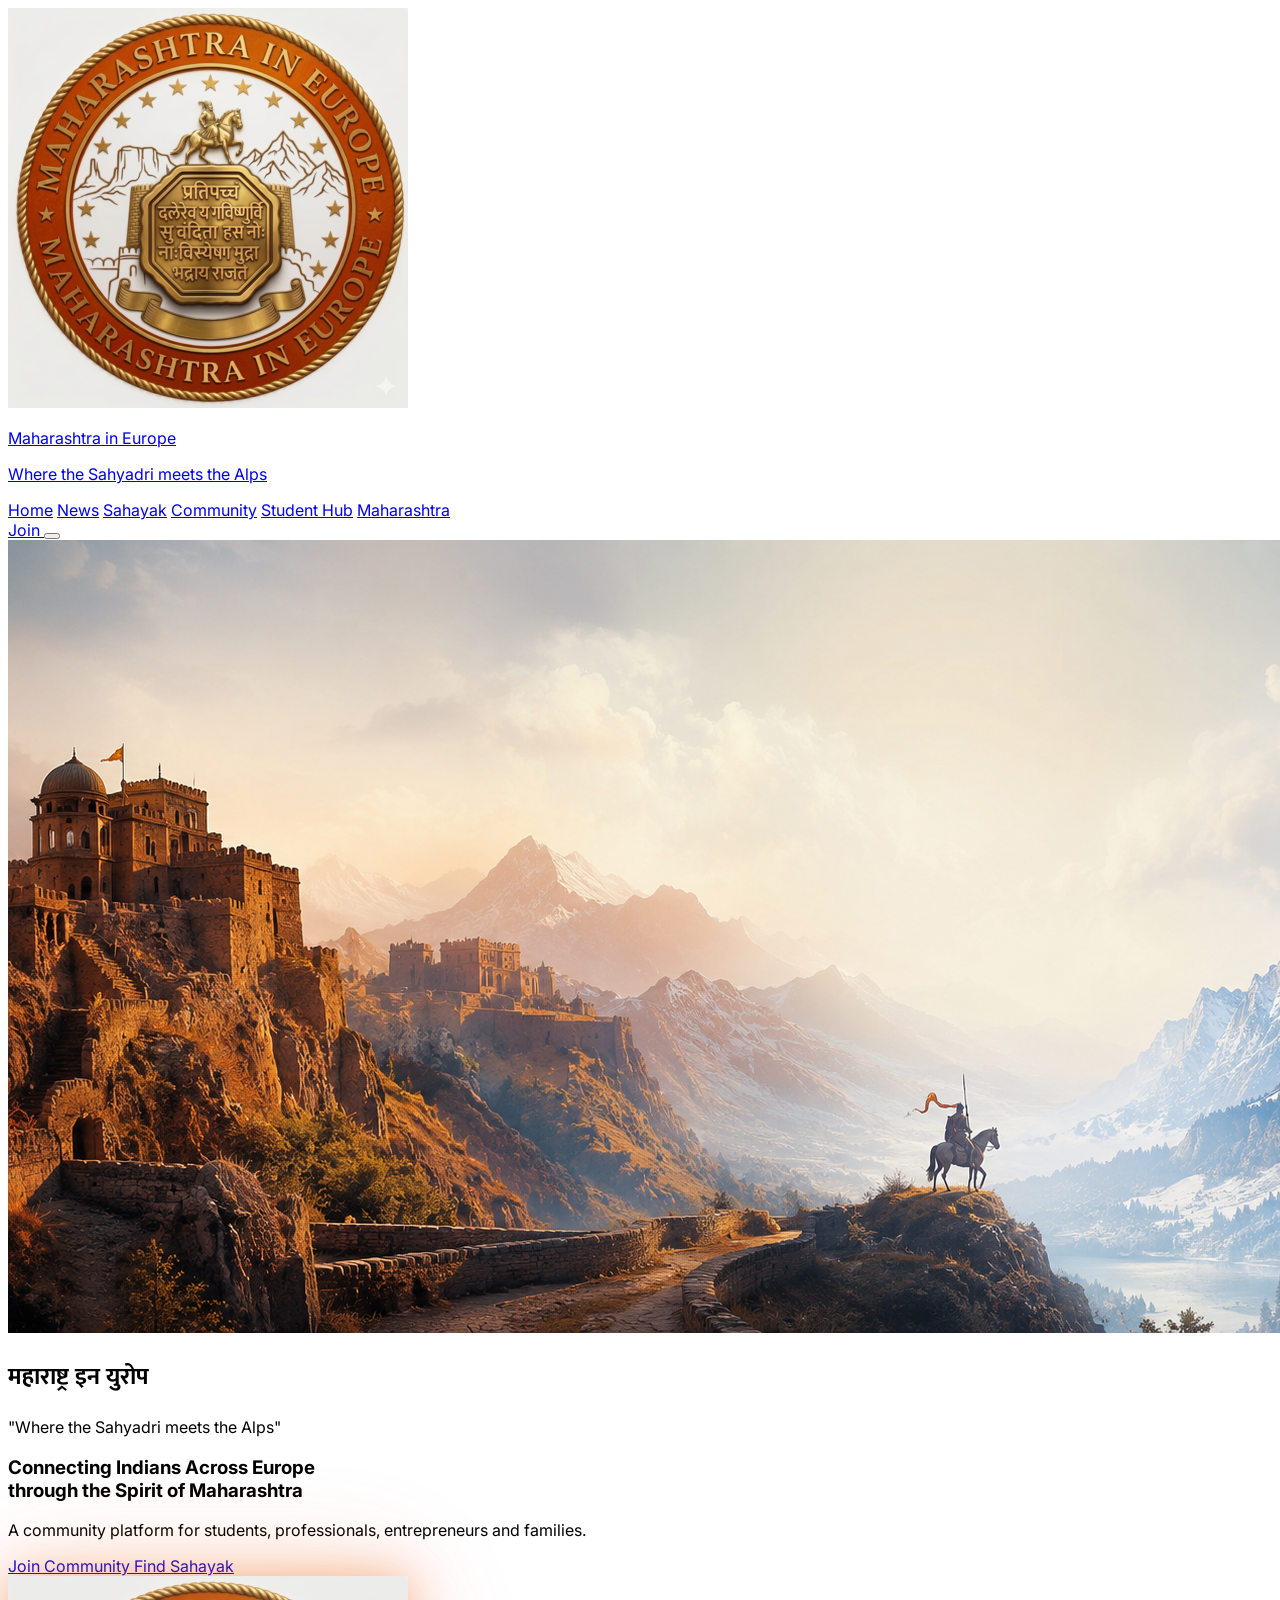
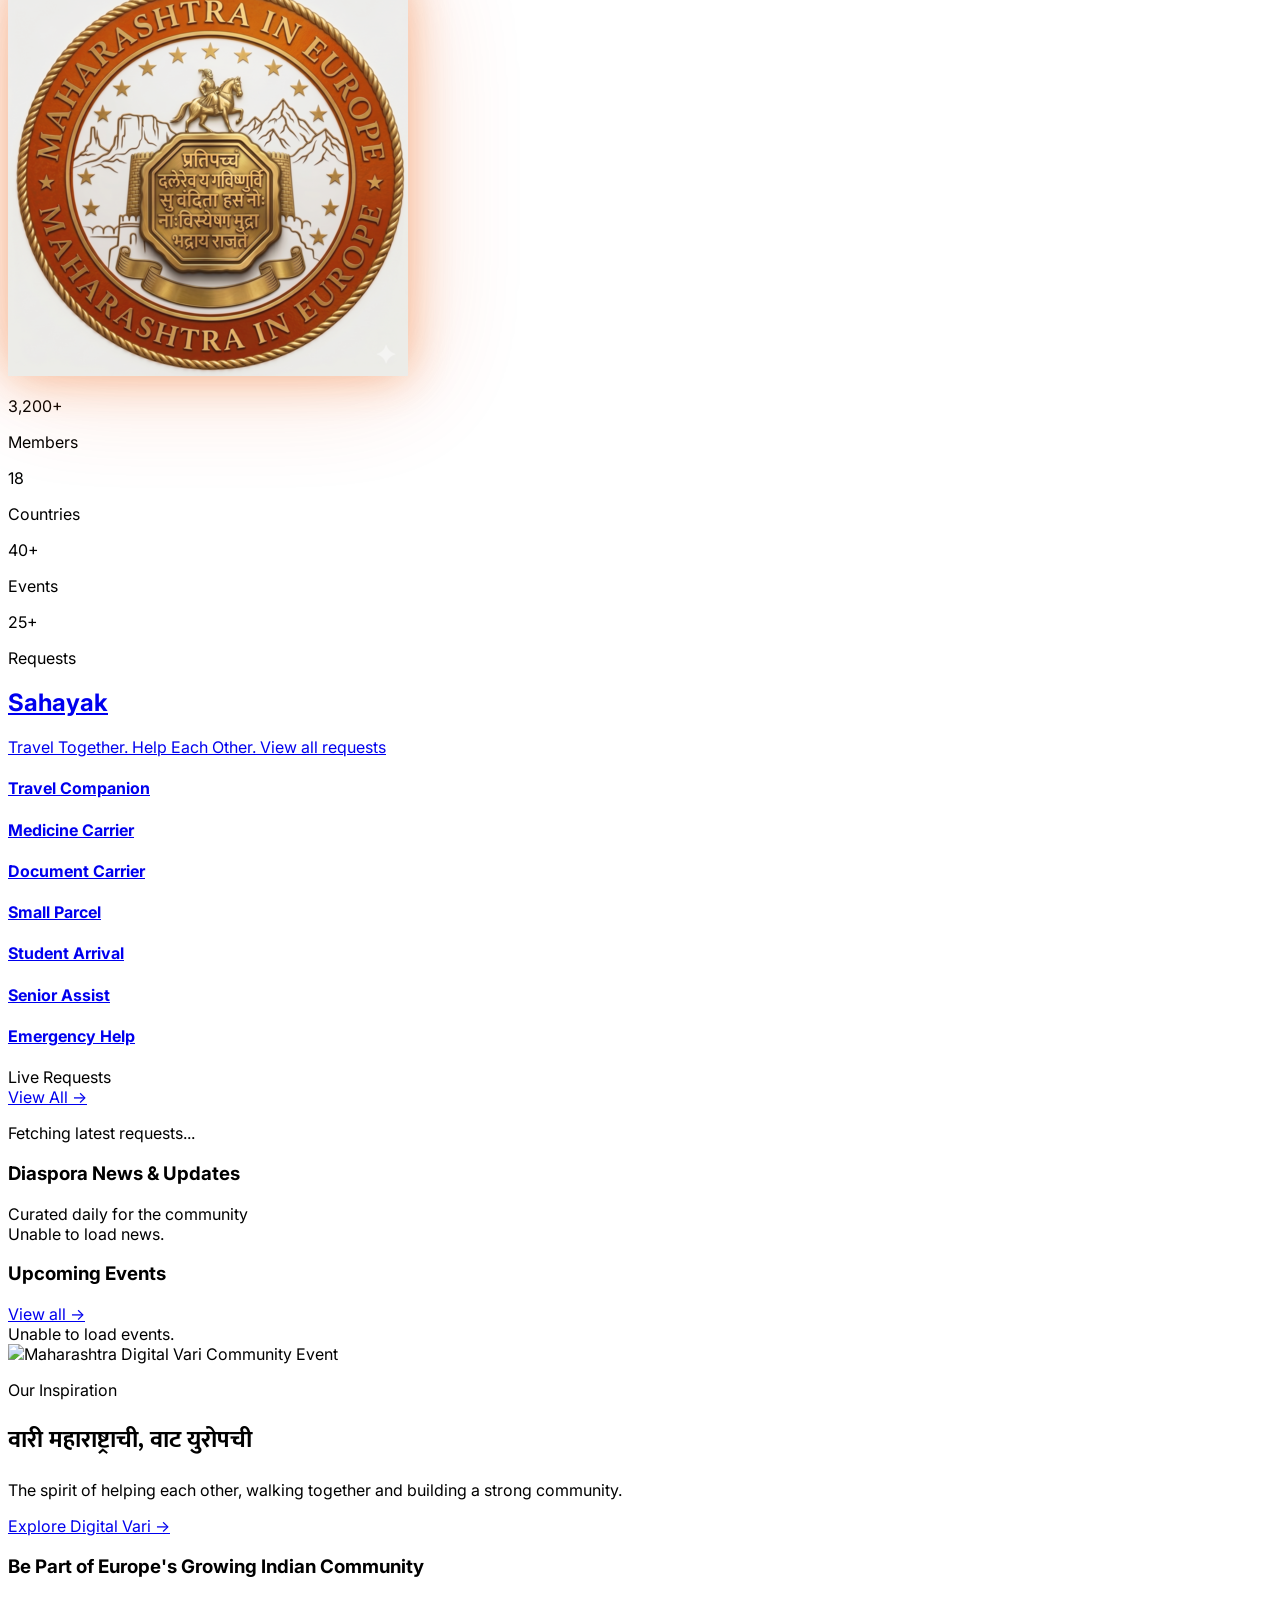
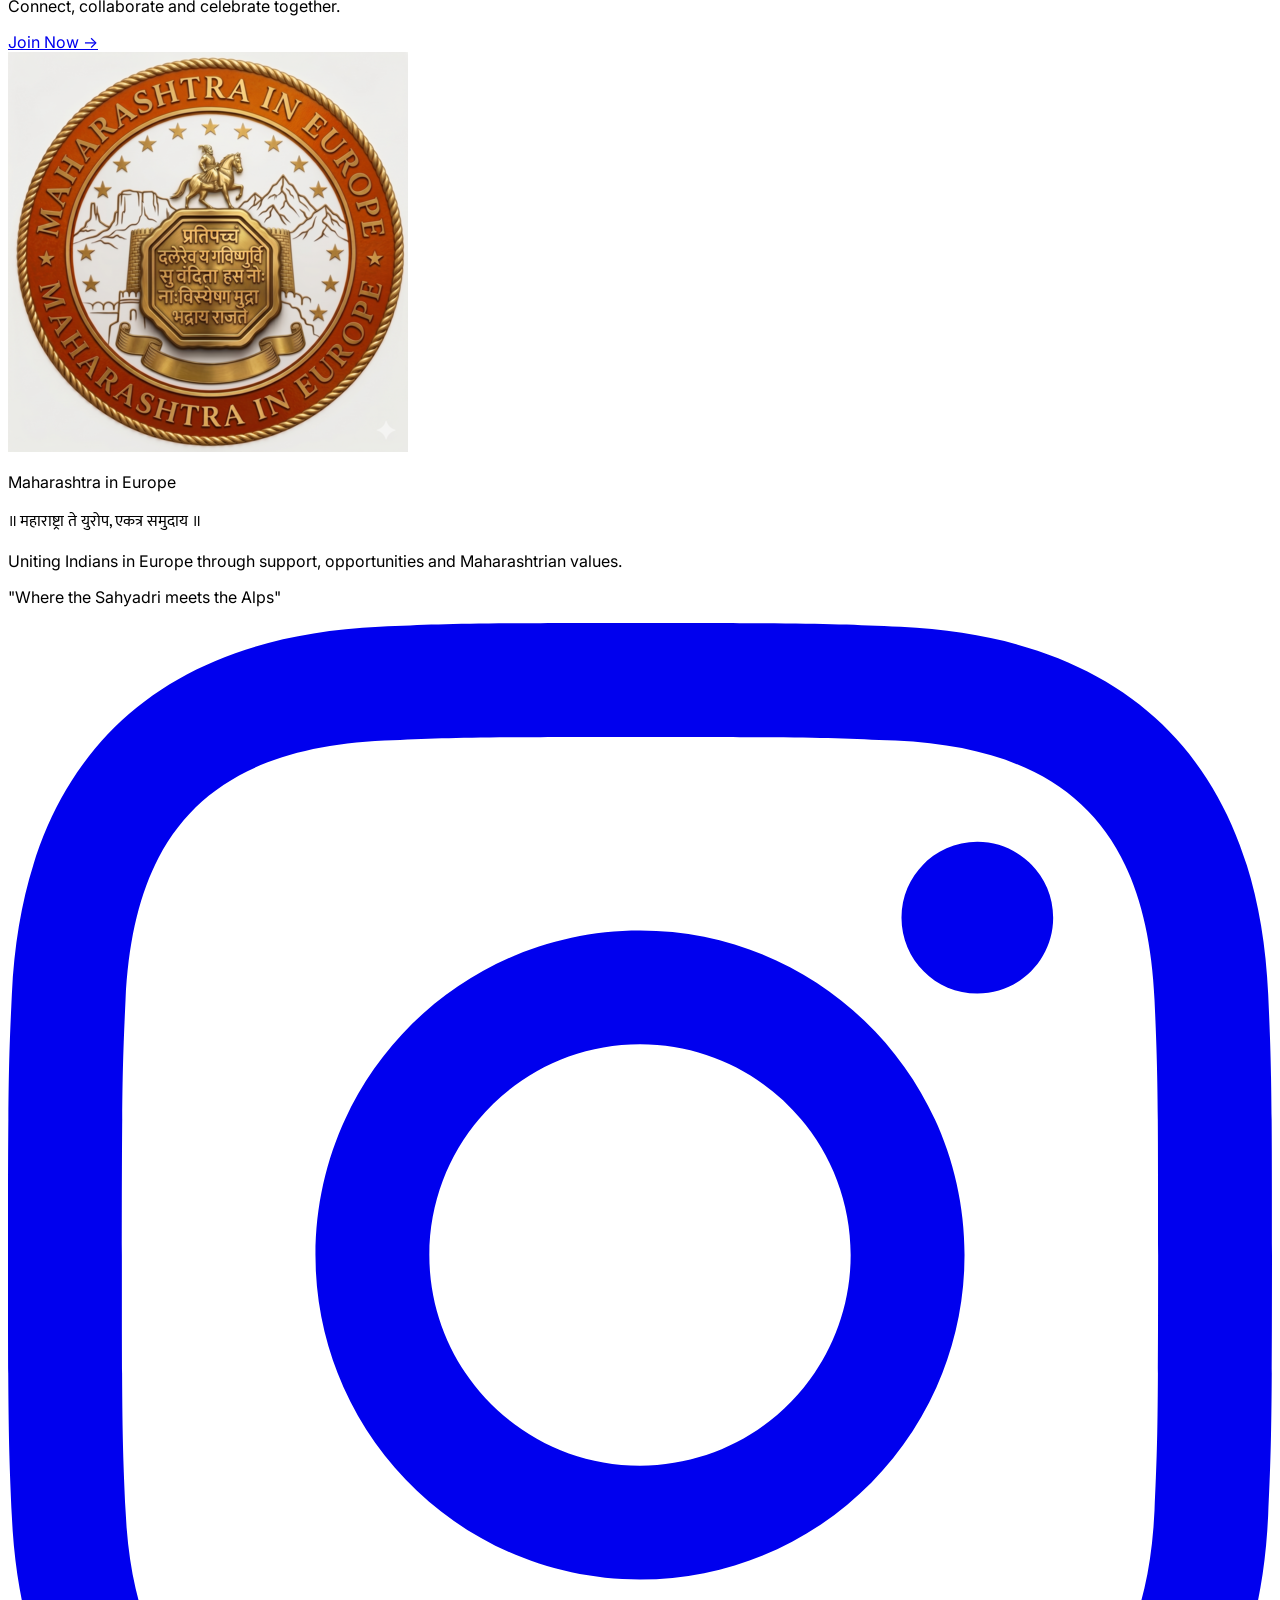
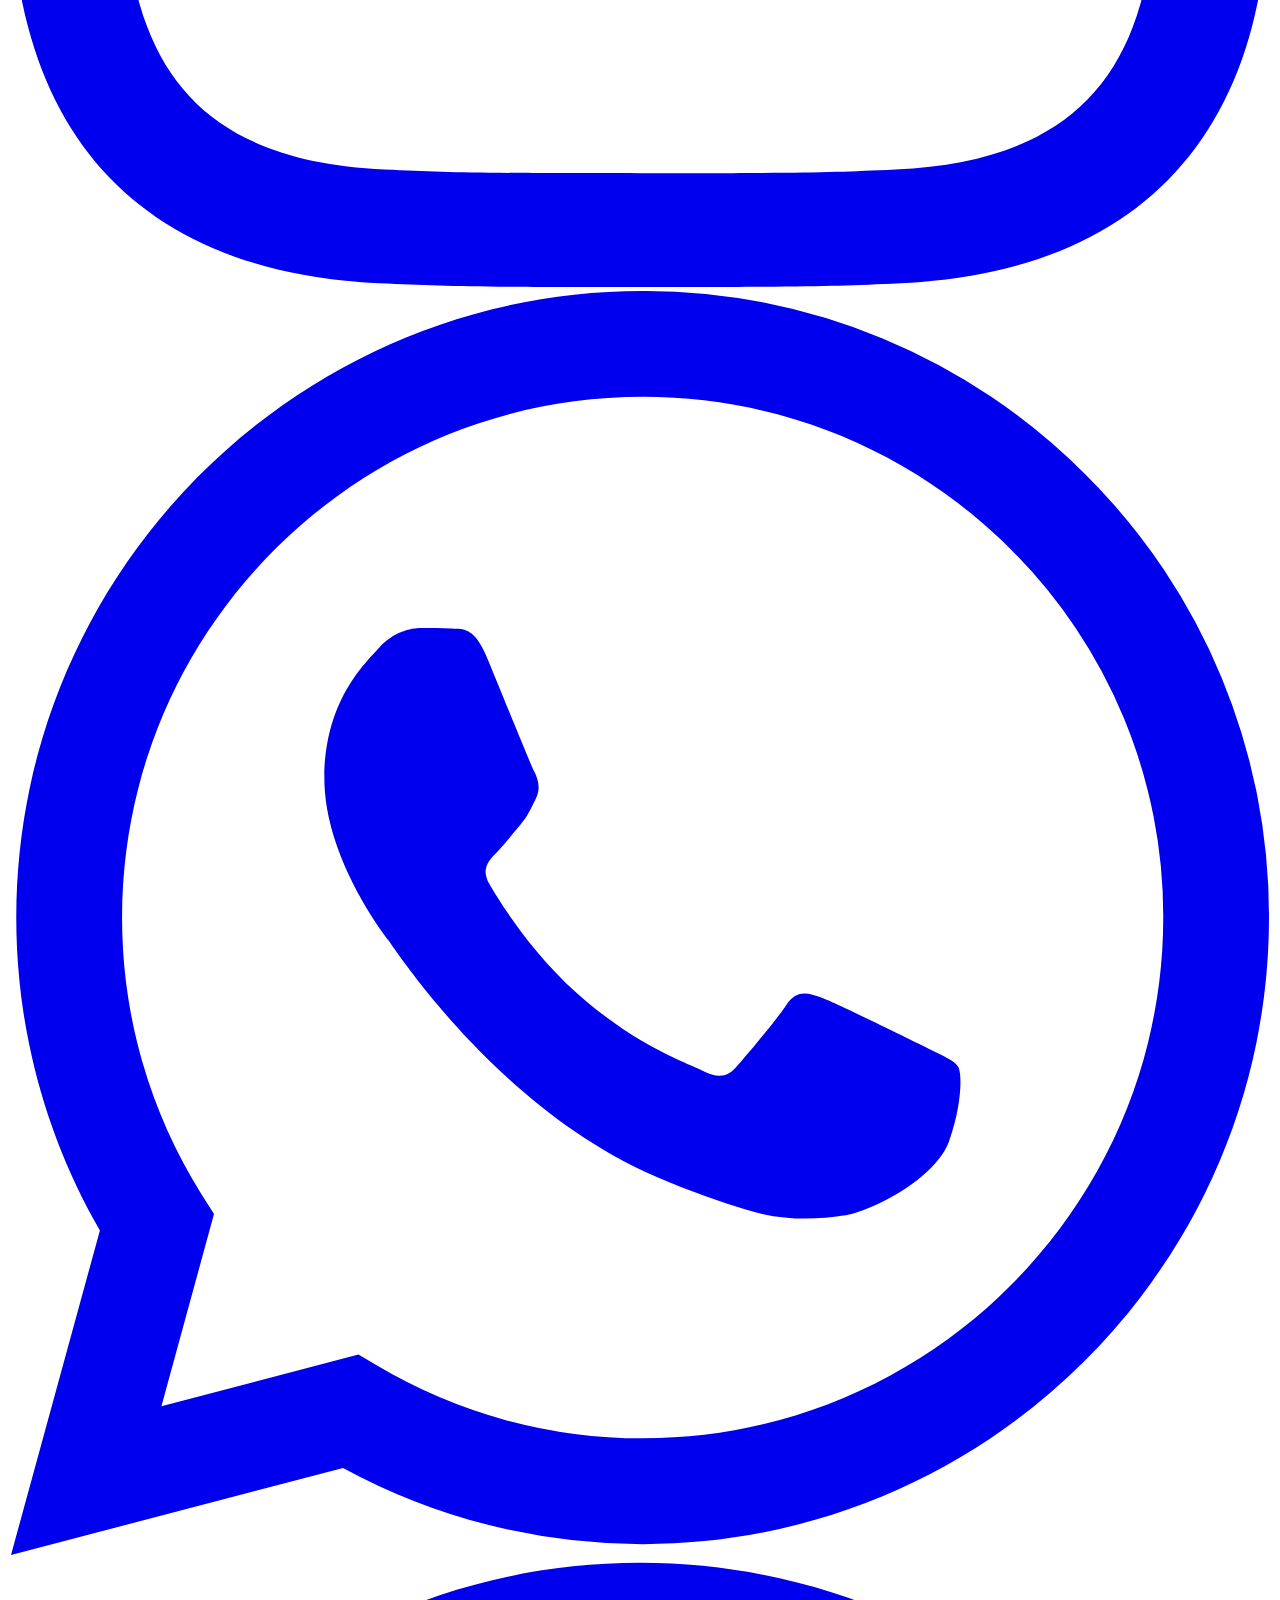
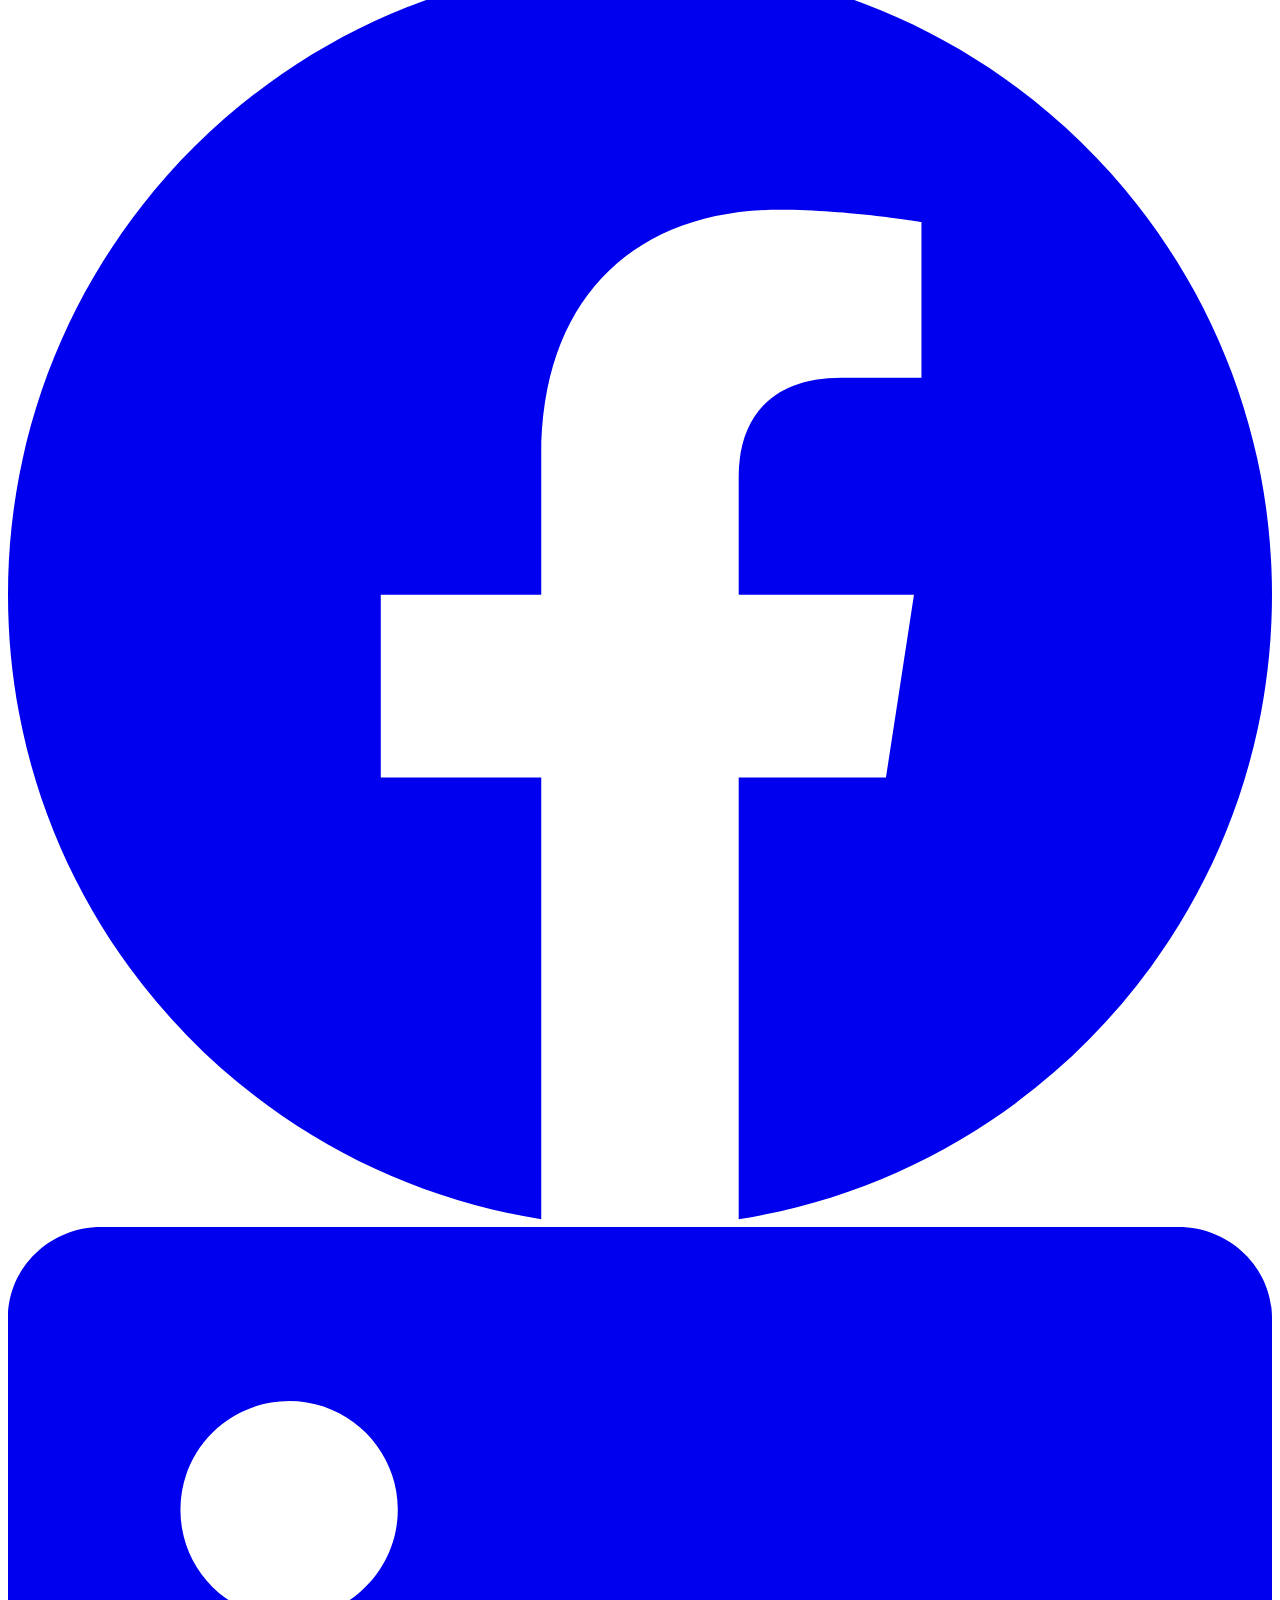
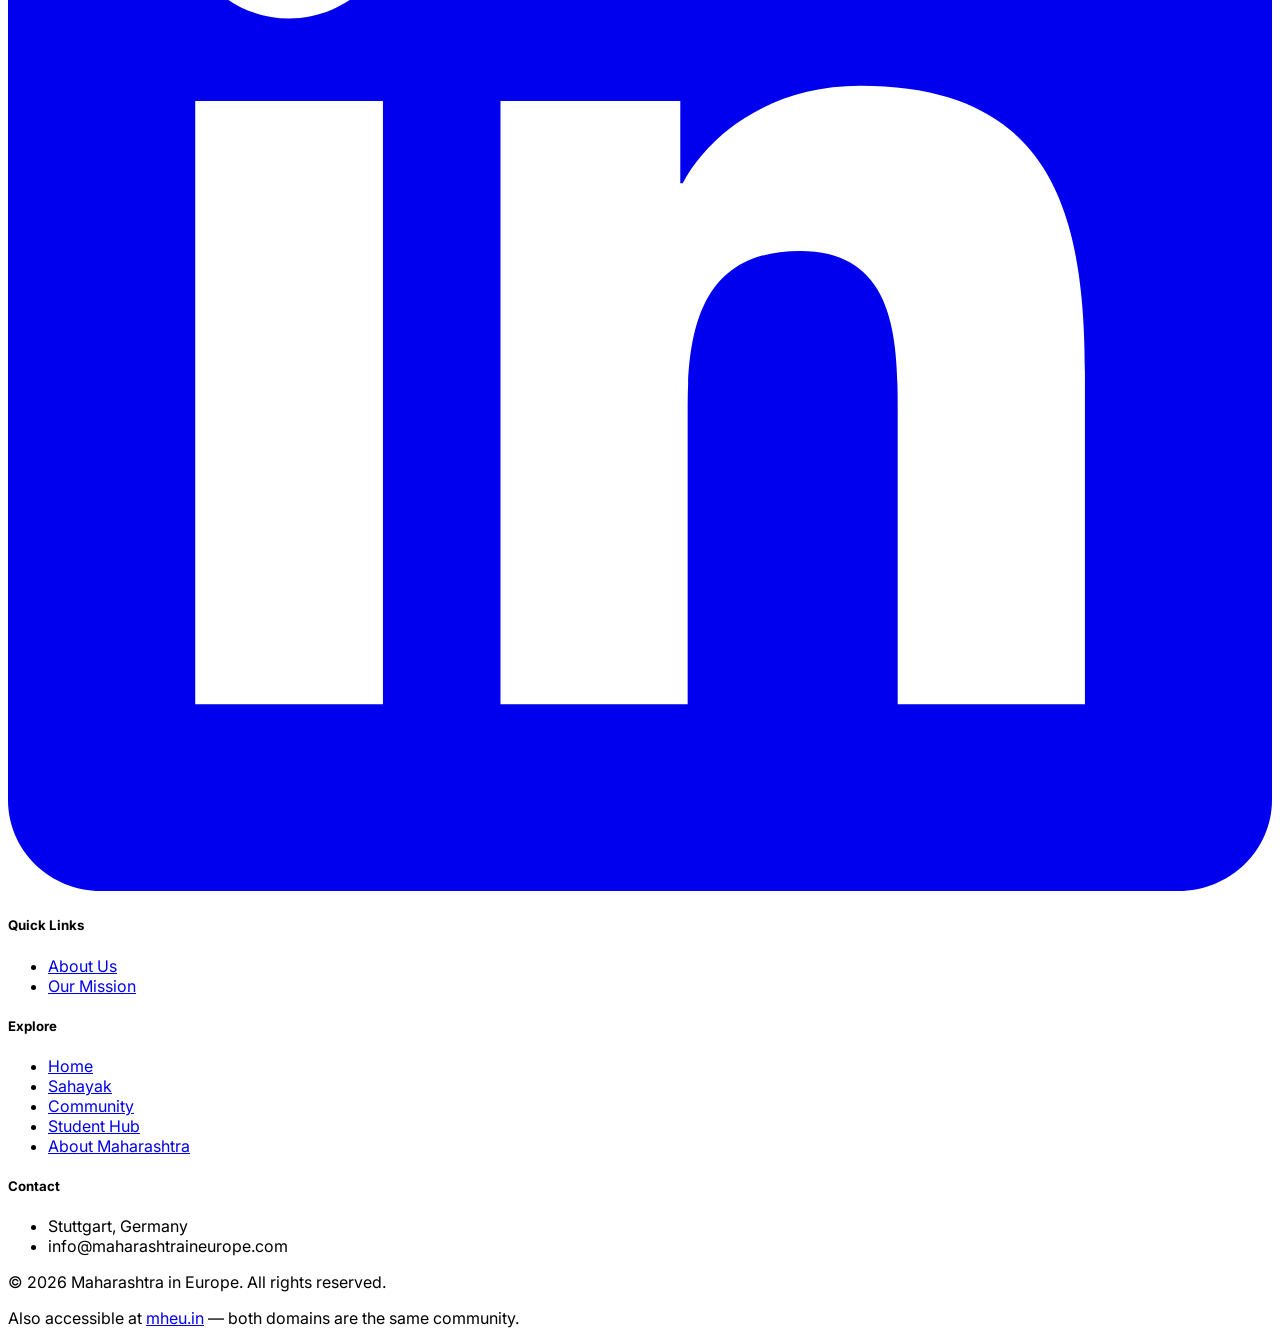
==== commit bb407862: "mheu.in pill removed" ====
--- a/index.html
+++ b/index.html
@@ -100,12 +100,7 @@
 
                 <!-- Text content -->
                 <div class="flex-1 order-2 md:order-1">
-                    <a href="https://mheu.in" target="_blank" class="inline-block bg-white/10 backdrop-blur-md border border-white/20 rounded-full px-4 py-1.5 mb-6 shadow-sm hover:bg-white/20 transition cursor-pointer">
-                        <span class="text-xs md:text-sm font-semibold tracking-wide text-orange-100 flex items-center gap-2">
-                            <i data-lucide="link" class="w-3.5 h-3.5"></i>
-                            Short link: <strong class="text-white">mheu.in</strong>
-                        </span>
-                    </a>
+
                     <h1 class="marathi text-4xl md:text-6xl font-bold text-orange-400 mb-3 drop-shadow-lg">महाराष्ट्र इन युरोप</h1>
                     <p class="text-orange-300 italic text-lg md:text-2xl font-semibold mb-5 drop-shadow-md tracking-wide">
                         "Where the Sahyadri meets the Alps"
